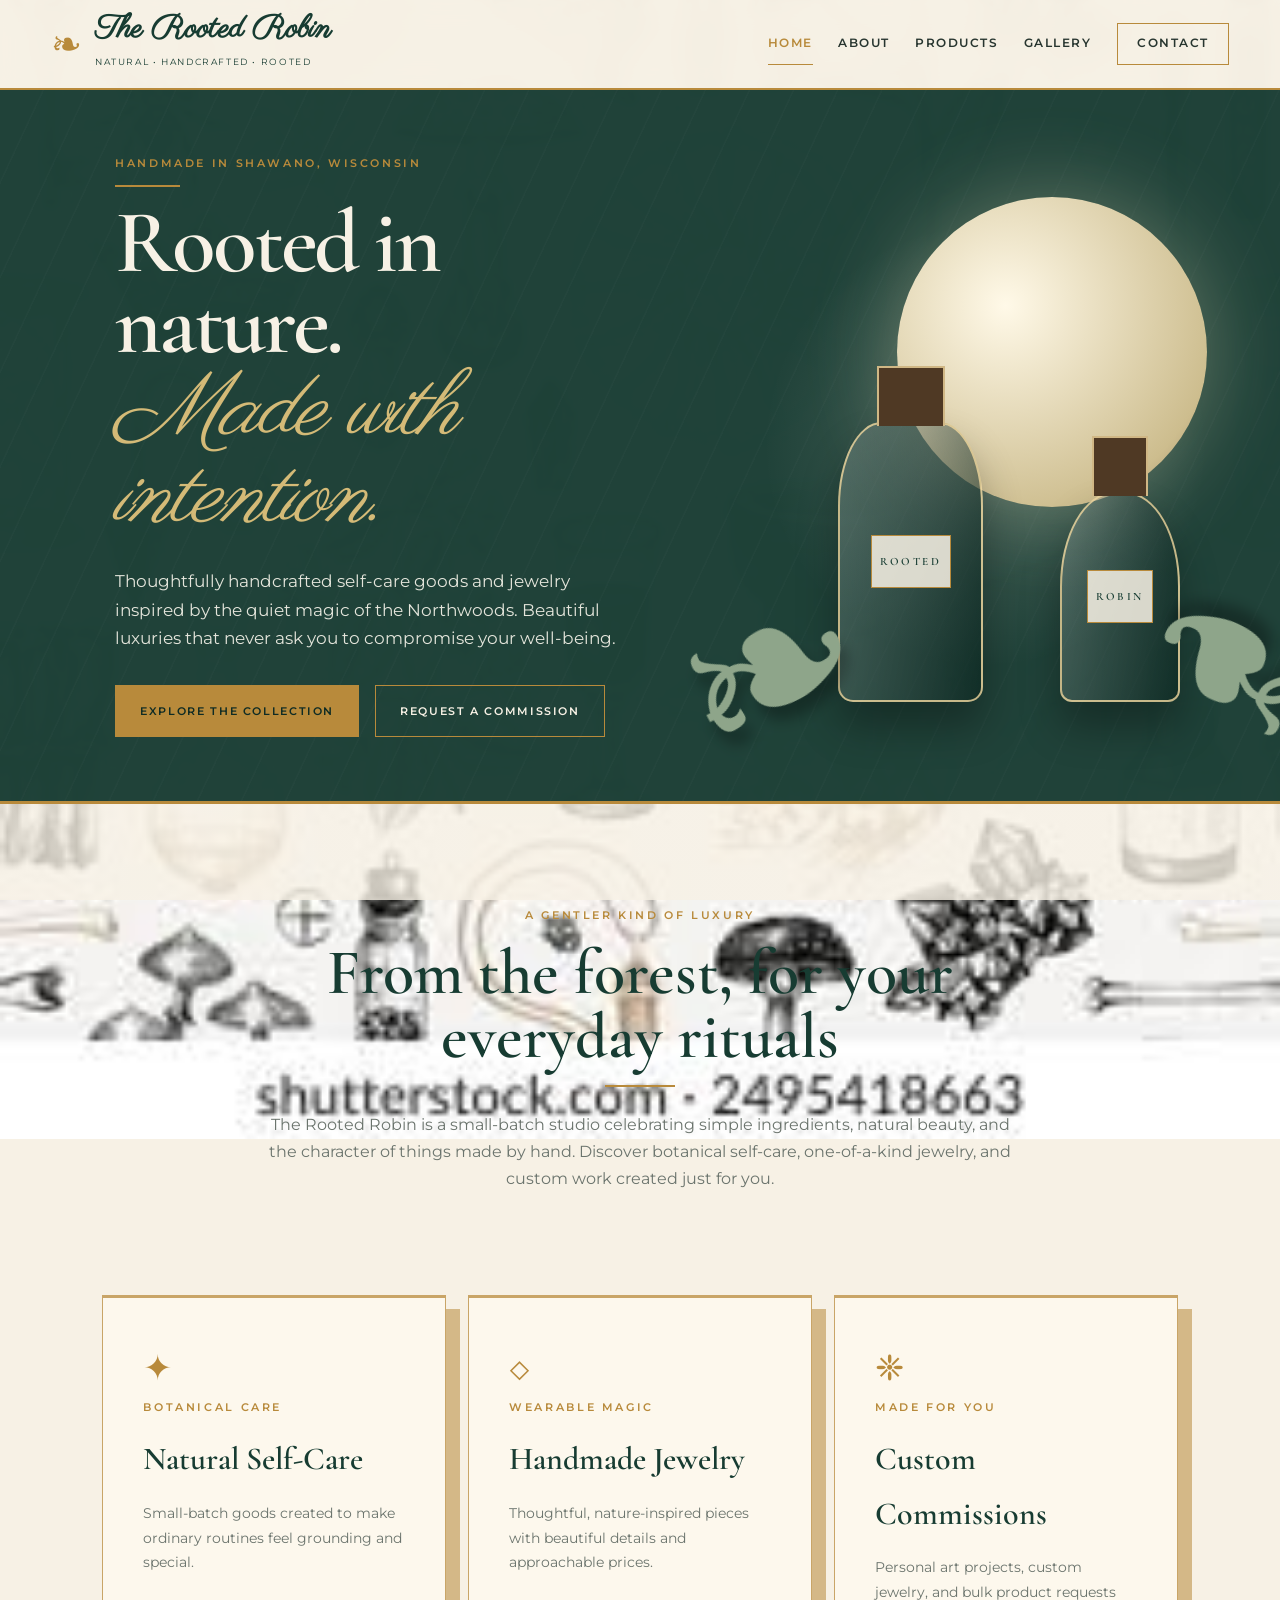
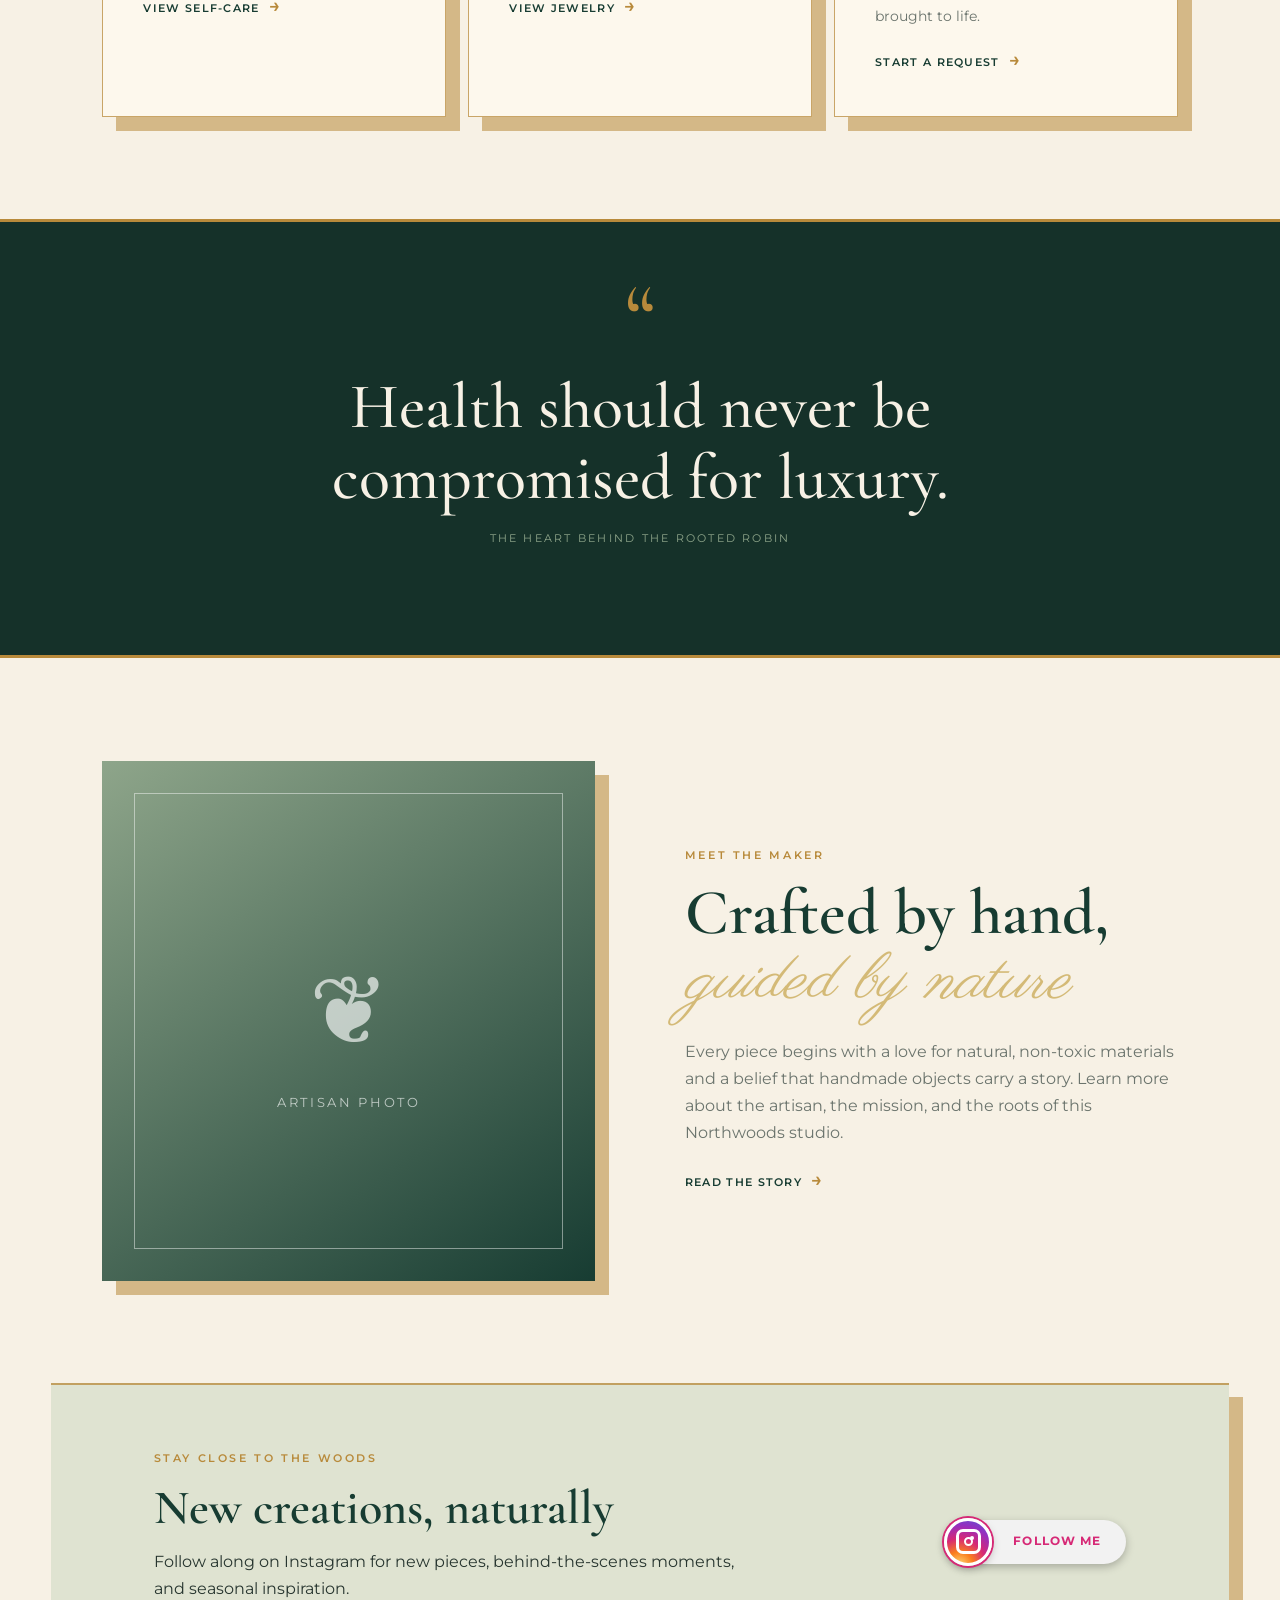
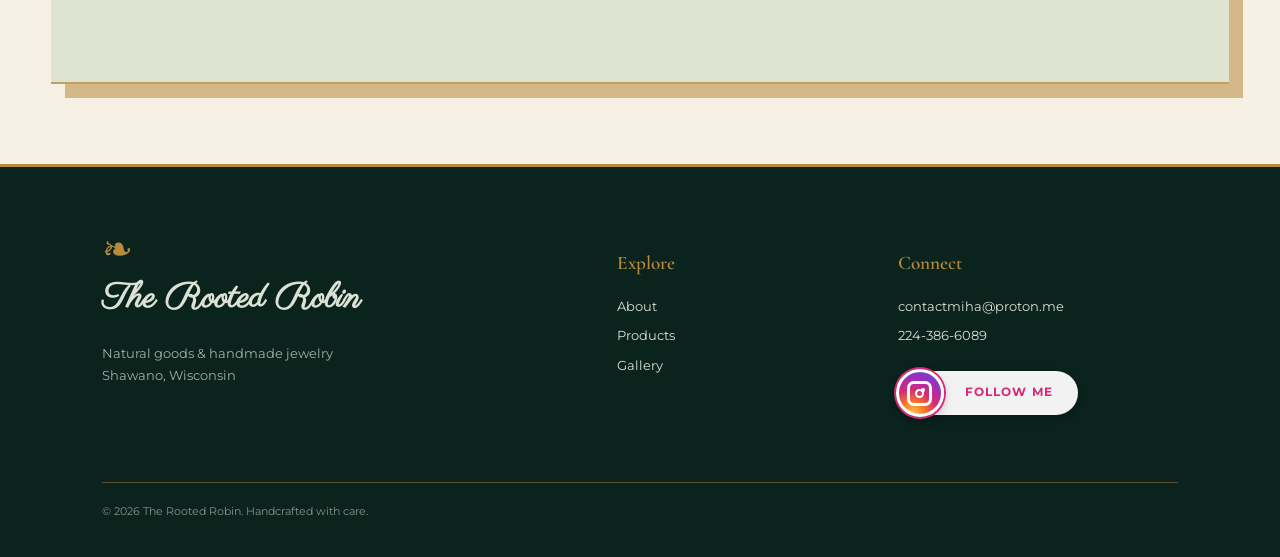
==== index.html @ d3efb5f9 "Update index.html" ====
<!doctype html>
<html lang="en">

<head>
  <!-- =========================================
       BASIC PAGE SETUP
       =========================================
       Sets the character encoding and makes the
       page responsive on phones and tablets.
  ========================================== -->
  <meta charset="utf-8">
  <meta name="viewport" content="width=device-width, initial-scale=1">

  <!--
    Description used by search engines to explain
    what The Rooted Robin website is about.
  -->
  <meta
    name="description"
    content="The Rooted Robin creates natural self-care goods and handcrafted jewelry in Shawano, Wisconsin."
  >

  <title>The Rooted Robin | Natural Goods & Handmade Jewelry</title>

  <!-- =========================================
       GOOGLE FONTS
       =========================================
       Loads the fonts used throughout the website:
       - Cormorant Garamond
       - Montserrat
       - Parisienne

       CSS/style.css assigns these fonts to headings,
       body text, branding, and decorative elements.
  ========================================== -->
  <link rel="preconnect" href="https://fonts.googleapis.com">
  <link rel="preconnect" href="https://fonts.gstatic.com" crossorigin>

  <link
    href="https://fonts.googleapis.com/css2?family=Cormorant+Garamond:wght@500;600;700&family=Montserrat:wght@400;500;600&family=Parisienne&display=swap"
    rel="stylesheet"
  >

  <!-- =========================================
       MAIN CSS FILE
       =========================================
       Connects this page to:
       CSS/style.css

       The CSS file controls the appearance of:
       - Header and navigation
       - Hero section
       - Buttons
       - Category cards
       - Mission section
       - Artisan section
       - Instagram section
       - Footer
       - Reveal animations
       - Responsive/mobile layout
  ========================================== -->
  <link rel="stylesheet" href="CSS/style.css">

  <!-- =========================================
       MAIN JAVASCRIPT FILE
       =========================================
       Connects this page to:
       js/script.js

       JavaScript handles:
       - Mobile navigation menu
       - Automatic copyright year
       - Scroll/reveal animations

       Other pages also use this same JavaScript
       file for features such as gallery filtering
       and the commission form.

       "defer" waits until the HTML is loaded before
       running the JavaScript.
  ========================================== -->
  <script src="js/script.js" defer></script>
</head>

<body>

  <!-- =========================================
       ACCESSIBILITY: SKIP LINK
       =========================================
       Allows keyboard and screen-reader users to
       skip the navigation and move directly to
       the main page content.

       CSS:
       .skip-link

       Connects to:
       <main id="main">
  ========================================== -->
  <a class="skip-link" href="#main">
    Skip to content
  </a>

  <!-- =========================================
       SITE HEADER
       =========================================
       Shared header used throughout the website.

       CSS:
       .site-header
       .brand
       .brand-mark
       .menu-button
       .main-nav
       .active
       .nav-cta

       JavaScript:
       .menu-button and .main-nav are used by
       js/script.js for the mobile navigation menu.
  ========================================== -->
  <header class="site-header">

    <!-- =======================================
         WEBSITE BRAND
         =======================================
         Clicking the brand returns the visitor
         to index.html.

         aria-label provides a clear description
         of the link for screen readers.

         aria-hidden prevents the decorative
         symbol from being read aloud.
    ======================================== -->
    <a
      class="brand"
      href="index.html"
      aria-label="The Rooted Robin home"
    >

      <span
        class="brand-mark"
        aria-hidden="true"
      >
        ❧
      </span>

      <span>
        <strong>The Rooted Robin</strong>
        <small>Natural • Handcrafted • Rooted</small>
      </span>

    </a>

    <!-- =======================================
         MOBILE MENU BUTTON
         =======================================
         JavaScript listens for clicks on
         .menu-button and opens/closes .main-nav.

         aria-expanded starts as false and is
         updated by JavaScript when the navigation
         menu opens or closes.

         aria-controls connects this button to:
         #main-navigation
    ======================================== -->
    <button
      class="menu-button"
      aria-expanded="false"
      aria-controls="main-navigation"
    >
      Menu
    </button>

    <!-- =========================================
         MAIN NAVIGATION
         =========================================
         Connects the main HTML pages:

         index.html    = Home
         about.html    = About
         products.html = Products
         gallery.html  = Gallery
         contact.html  = Contact

         CSS:
         .main-nav
         .active
         .nav-cta

         "active" identifies Home as the page
         currently being viewed.

         .nav-cta gives Contact its special
         call-to-action styling.
    ========================================== -->
    <nav
      id="main-navigation"
      class="main-nav"
      aria-label="Main navigation"
    >

      <!-- Current page -->
      <a class="active" href="index.html">
        Home
      </a>

      <a href="about.html">About</a>
      <a href="products.html">Products</a>
      <a href="gallery.html">Gallery</a>

      <a class="nav-cta" href="contact.html">
        Contact
      </a>

    </nav>

  </header>

  <!-- =========================================
       MAIN PAGE CONTENT
       =========================================
       id="main" connects to the Skip to Content
       link at the top of the page.
  ========================================== -->
  <main id="main">

    <!-- =========================================
         HOME PAGE HERO
         =========================================
         Main introduction visitors see when
         arriving on the website.

         Contains:
         1. Main marketing message
         2. Product button
         3. Commission button
         4. Decorative apothecary artwork

         CSS:
         .hero
         .hero-copy
         .eyebrow
         .button-row
         .button
         .button-primary
         .button-ghost
         .hero-art
         .moon
         .bottle
         .bottle-one
         .bottle-two
         .sprig

         JavaScript:
         .reveal is used by script.js to animate
         elements as they enter the viewport.
    ========================================== -->
    <section class="hero">

      <!-- HERO TEXT -->
      <div class="hero-copy reveal">

        <p class="eyebrow">
          Handmade in Shawano, Wisconsin
        </p>

        <h1>
          Rooted in nature.<br>
          <em>Made with intention.</em>
        </h1>

        <p>
          Thoughtfully handcrafted self-care goods and jewelry inspired
          by the quiet magic of the Northwoods. Beautiful luxuries that
          never ask you to compromise your well-being.
        </p>

        <!-- =====================================
             HERO BUTTONS
             =====================================
             CSS:
             .button-row
             .button
             .button-primary
             .button-ghost

             Links to:
             products.html
             contact.html
        ====================================== -->
        <div class="button-row">

          <!-- Sends visitor to Products page -->
          <a
            class="button button-primary"
            href="products.html"
          >
            Explore the collection
          </a>

          <!-- Sends visitor to Contact page -->
          <a
            class="button button-ghost"
            href="contact.html"
          >
            Request a commission
          </a>

        </div>

      </div>

      <!-- =======================================
           DECORATIVE HERO ART
           =======================================
           This artwork is created with HTML
           elements styled entirely through CSS.

           No image file is required for these
           decorative elements.

           CSS:
           .hero-art
           .moon
           .bottle
           .bottle-one
           .bottle-two
           .sprig
           .sprig-left
           .sprig-right

           JavaScript:
           .reveal adds the scroll animation.
      ======================================== -->
      <div
        class="hero-art reveal"
        aria-label="Botanical apothecary arrangement"
      >

        <!-- Decorative moon -->
        <div class="moon"></div>

        <!-- Decorative bottle #1 -->
        <div class="bottle bottle-one">
          <span>ROOTED</span>
        </div>

        <!-- Decorative bottle #2 -->
        <div class="bottle bottle-two">
          <span>ROBIN</span>
        </div>

        <!-- Decorative botanical symbols -->
        <span class="sprig sprig-left">❧</span>
        <span class="sprig sprig-right">❧</span>

      </div>

    </section>

    <!-- =========================================
         INTRODUCTION SECTION
         =========================================
         Introduces visitors to the overall mission
         and types of products offered.

         CSS:
         .intro
         .section-pad
         .eyebrow
         .wide-copy

         JavaScript:
         .reveal triggers the scroll animation.
    ========================================== -->
    <section class="intro section-pad reveal">

      <p class="eyebrow">
        A gentler kind of luxury
      </p>

      <h2>
        From the forest, for your everyday rituals
      </h2>

      <p class="wide-copy">
        The Rooted Robin is a small-batch studio celebrating simple
        ingredients, natural beauty, and the character of things made
        by hand. Discover botanical self-care, one-of-a-kind jewelry,
        and custom work created just for you.
      </p>

    </section>

    <!-- =========================================
         PRODUCT CATEGORY GRID
         =========================================
         Introduces the three main areas of the
         business:

         1. Natural Self-Care
         2. Handmade Jewelry
         3. Custom Commissions

         CSS:
         .category-grid
         .section-pad
         .category-card
         .card-icon
         .eyebrow

         JavaScript:
         Each .reveal card is animated when it
         enters the visitor's viewport.
    ========================================== -->
    <section class="category-grid section-pad">

      <!-- =======================================
           NATURAL SELF-CARE CARD
           =======================================
           Links to a specific section of:
           products.html

           #self-care connects to an element on
           products.html with id="self-care".
      ======================================== -->
      <article class="category-card reveal">

        <span class="card-icon">✦</span>

        <p class="eyebrow">
          Botanical care
        </p>

        <h3>Natural Self-Care</h3>

        <p>
          Small-batch goods created to make ordinary routines feel
          grounding and special.
        </p>

        <a href="products.html#self-care">
          View self-care <span>→</span>
        </a>

      </article>

      <!-- =======================================
           HANDMADE JEWELRY CARD
           =======================================
           Links to:
           products.html#jewelry

           #jewelry connects directly to an element
           on products.html with id="jewelry".
      ======================================== -->
      <article class="category-card reveal">

        <span class="card-icon">◇</span>

        <p class="eyebrow">
          Wearable magic
        </p>

        <h3>Handmade Jewelry</h3>

        <p>
          Thoughtful, nature-inspired pieces with beautiful details
          and approachable prices.
        </p>

        <a href="products.html#jewelry">
          View jewelry <span>→</span>
        </a>

      </article>

      <!-- =======================================
           CUSTOM COMMISSIONS CARD
           =======================================
           Links to:
           contact.html

           The Contact page contains the commission
           request form controlled by script.js.
      ======================================== -->
      <article class="category-card reveal">

        <span class="card-icon">❈</span>

        <p class="eyebrow">
          Made for you
        </p>

        <h3>Custom Commissions</h3>

        <p>
          Personal art projects, custom jewelry, and bulk product
          requests brought to life.
        </p>

        <a href="contact.html">
          Start a request <span>→</span>
        </a>

      </article>

    </section>

    <!-- =========================================
         MISSION STATEMENT
         =========================================
         Highlights the main philosophy behind
         The Rooted Robin.

         CSS:
         .mission-band
         .mission-quote

         JavaScript:
         .reveal triggers the scroll animation.

         <blockquote> identifies the text as
         a quotation for semantic HTML and
         accessibility.
    ========================================== -->
    <section class="mission-band">

      <div class="mission-quote reveal">

        <!-- Decorative quotation mark -->
        <span aria-hidden="true">“</span>

        <blockquote>
          Health should never be compromised for luxury.
        </blockquote>

        <p>
          The heart behind The Rooted Robin
        </p>

      </div>

    </section>

    <!-- =========================================
         MEET THE MAKER SECTION
         =========================================
         Introduces the artisan and provides a link
         to the full story on about.html.

         CSS:
         .split
         .section-pad
         .artisan-art
         .portrait-placeholder
         .split-copy
         .eyebrow
         .text-link

         JavaScript:
         .reveal animates both sides of the section.
    ========================================== -->
    <section class="split section-pad">

      <!-- =======================================
           ARTISAN IMAGE AREA
           =======================================
           Currently contains a placeholder.

           CSS:
           .artisan-art
           .portrait-placeholder

           This can later be replaced with an
           actual artisan photograph.
      ======================================== -->
      <div class="artisan-art reveal">

        <div class="portrait-placeholder">

          <span>❦</span>

          <small>
            Artisan photo
          </small>

        </div>

      </div>

      <!-- MEET THE MAKER TEXT -->
      <div class="split-copy reveal">

        <p class="eyebrow">
          Meet the maker
        </p>

        <h2>
          Crafted by hand,<br>
          <em>guided by nature</em>
        </h2>

        <p>
          Every piece begins with a love for natural, non-toxic
          materials and a belief that handmade objects carry a story.
          Learn more about the artisan, the mission, and the roots of
          this Northwoods studio.
        </p>

        <!--
          Connects the Home page to about.html.
        -->
        <a class="text-link" href="about.html">
          Read the story <span>→</span>
        </a>

      </div>

    </section>

    <!-- =========================================
         INSTAGRAM / NEWSLETTER SECTION
         =========================================
         Encourages visitors to follow the business
         on Instagram.

         Although the CSS class is .newsletter,
         this section currently links to Instagram
         rather than containing an email newsletter
         signup form.

         CSS:
         .newsletter
         .section-pad
         .eyebrow
         .button
         .button-primary

         JavaScript:
         .reveal triggers the scroll animation.
    ========================================== -->
    <section class="newsletter section-pad reveal">

      <div>

        <p class="eyebrow">
          Stay close to the woods
        </p>

        <h2>
          New creations, naturally
        </h2>

        <p>
          Follow along on Instagram for new pieces,
          behind-the-scenes moments, and seasonal inspiration.
        </p>

      </div>
      <!-- =======================================
           INSTAGRAM FOLLOW ME BUTTON
           Uses the same Instagram button as the footer.
      ======================================== -->
      <a
        href="https://www.instagram.com/the.rooted.robin/"
        target="_blank"
        rel="noopener noreferrer"
        class="instagram-button"
        aria-label="Follow The Rooted Robin on Instagram"
      >
        <span class="instagram-icon" aria-hidden="true">
          <span class="instagram-camera">
            <span class="instagram-lens"></span>
            <span class="instagram-dot"></span>
          </span>
        </span>

        <span class="instagram-text">FOLLOW ME</span>
      </a>

    </section>

  </main>

  <!-- =========================================
       SITE FOOTER
       =========================================
       Shared footer used across the website.

       CSS:
       .site-footer
       .footer-brand
       .brand-mark
       .copyright

       JavaScript:
       <span data-year></span> is automatically
       filled with the current year by script.js.
  ========================================== -->
  <footer class="site-footer">

    <!-- =======================================
         FOOTER BRAND
         =======================================
         Displays the business name, decorative
         mark, product description, and location.

         CSS:
         .footer-brand
         .brand-mark
    ======================================== -->
    <div class="footer-brand">

      <span class="brand-mark">❧</span>

      <strong>The Rooted Robin</strong>

      <p>
        Natural goods & handmade jewelry<br>
        Shawano, Wisconsin
      </p>

    </div>

    <!-- =======================================
         FOOTER PAGE LINKS
         =======================================
         Connects the Home page to:

         about.html
         products.html
         gallery.html
    ======================================== -->
    <div>

      <h2>Explore</h2>

      <a href="about.html">
        About
      </a>

      <a href="products.html">
        Products
      </a>

      <a href="gallery.html">
        Gallery
      </a>

    </div>

    <!-- =======================================
         FOOTER CONTACT LINKS
         =======================================
         Email:
         mailto: opens the visitor's email app.

         Phone:
         tel: opens the phone/dialer on supported
         devices.

         Instagram:
         Opens the external Instagram website in
         a new browser tab.
    ======================================== -->
    <div>
      <h2>Connect</h2>

      <!-- Email -->
      <a href="mailto:contactmiha@proton.me">
        contactmiha@proton.me
      </a>

      <!-- Phone -->
      <a href="tel:+12243866089">
        224-386-6089
      </a>

      <!-- Instagram Follow Me Button -->
      <a
        href="https://www.instagram.com/the.rooted.robin/"
        target="_blank"
        rel="noopener noreferrer"
        class="instagram-button"
        aria-label="Follow The Rooted Robin on Instagram"
      >
        <span class="instagram-icon" aria-hidden="true">
          <span class="instagram-camera">
            <span class="instagram-lens"></span>
            <span class="instagram-dot"></span>
          </span>
        </span>

        <span class="instagram-text">FOLLOW ME</span>
      </a>
    </div>

    <!-- =======================================
         COPYRIGHT
         =======================================
         JavaScript finds the data-year attribute
         and automatically inserts the current year.

         HTML:
         <span data-year></span>

         JavaScript:
         js/script.js

         CSS:
         .copyright

         Example result:
         © 2026 The Rooted Robin.
         Handcrafted with care.
    ======================================== -->
    <p class="copyright">
      © <span data-year></span> The Rooted Robin.
      Handcrafted with care.
    </p>

  </footer>

</body>
</html>
---- CSS/style.css ----
:root {
  --forest: #173c32;
  --deep: #0e2b24;
  --sage: #8ea58a;
  --pale: #dce2cf;
  --cream: #f7f1e5;
  --paper: #fffaf0;
  --gold: #b88a3b;
  --ink: #27352f;
  --muted: #6b746d;
  --line: rgba(23, 60, 50, 0.18);
  --serif: "Cormorant Garamond", Georgia, serif;
  --sans: Montserrat, Arial, sans-serif;
  --script: Parisienne, cursive;
}

/* =========================================================
              GLOBAL WEBSITE SETTINGS
========================================================== */

/* Makes padding and borders count inside element widths */
* {
  box-sizing: border-box;
}
/* smooth scrolling when navigation links are clicked */
html {
  scroll-behavior: smooth;
}

/* =========================================================
                  MAIN PAGE BACKGROUND
========================================================= */

body {
  margin: 0;
  color: var(--ink);
  /* Backup background */
  background-color: var(--cream);
  /* Cream overlay */
  background-image:
    linear-gradient(
      rgba(247, 241, 229, 0.80),
      rgba(247, 241, 229, 0.80)
    ),
    url("../img/background1.jpg");
  /* image cover the entire window */
  background-size: cover;
  /* image centered */
  background-position: center;
  /* keeps image from repeating */
  background-repeat: no-repeat;
  /* Keeps image stationary while page content scrolls */
  background-attachment: fixed;
  font-family: var(--sans);
  font-size: 16px;
  line-height: 1.7;
}

/* =========================================================
                  BASIC ELEMENTS
========================================================= */

a {
  color: inherit;
}
img {
  display: block;
  max-width: 100%;
}

/* =========================================================
              ACCESSIBILITY SKIP LINK
========================================================= */

.skip-link {
  position: absolute;
  top: 0;
  left: -999px;
  z-index: 99;
  padding: 0.7rem;
  background-color: white;
}
.skip-link:focus {
  left: 0;
}

/* =========================================================
                      HEADER
========================================================= */

.site-header {
  position: sticky;
  top: 0;
  z-index: 20;
  display: flex;
  align-items: center;
  justify-content: space-between;
  height: 90px;
  padding: 0 clamp(1.2rem, 4vw, 5rem);
  /* Slight transparency keeps the natural background visible */
  background-color: rgba(247, 241, 229, 0.90);
  border-bottom: 1px solid var(--line);
  /* Creates the frosted glass appearance */
  backdrop-filter: blur(12px);
}

/* =========================================================
                  BRAND / LOGO
========================================================= */

.brand {
  display: flex;
  align-items: center;
  gap: 0.8rem;
  color: var(--forest);
  text-decoration: none;
}
.brand-mark {
  color: var(--gold);
  font-size: 2.3rem;
  line-height: 1;
}
.brand strong {
  display: block;
  font-family: var(--script);
  font-size: 2rem;
  line-height: 1;
}
.brand small {
  font-size: 0.56rem;
  letter-spacing: 0.18em;
  text-transform: uppercase;
}

/* =========================================================
                    MAIN NAVIGATION
========================================================= */

.main-nav {
  display: flex;
  align-items: center;
  gap: clamp(0.7rem, 2vw, 2rem);
}
.main-nav a {
  padding: 0.65rem 0;
  border-bottom: 1px solid transparent;
  font-size: 0.72rem;
  font-weight: 600;
  letter-spacing: 0.13em;
  text-decoration: none;
  text-transform: uppercase;
}
/* Gold hover effect for navigation links */
.main-nav a:hover,
.main-nav a.active {
  color: var(--gold);
  border-color: var(--gold);
}
/* Special navigation call-to-action button */
.main-nav .nav-cta {
  padding: 0.65rem 1.2rem;
  border: 1px solid var(--forest);
}

/* =========================================================
                MOBILE MENU BUTTON
   Hidden on desktop and displayed on smaller screens.
========================================================= */

.menu-button {
  display: none;
  padding: 0.55rem 0.8rem;
  color: var(--forest);
  background-color: transparent;
  border: 1px solid var(--forest);
  font-family: var(--sans);
  font-size: 0.7rem;
  font-weight: 600;
  letter-spacing: 0.12em;
  text-transform: uppercase;
  cursor: pointer;
}

/* =========================================================
                  HOME PAGE HERO
========================================================= */

.hero {
  position: relative;
  display: grid;
  grid-template-columns: 1.08fr 0.92fr;
  /* Controls the height of the green hero section */
  min-height: 500px;
  color: var(--cream);
  /* Dark forest green background */
  background-color: rgba(23, 60, 50, 0.96);
  overflow: hidden;
}

/* =========================================================
                HERO DECORATIVE TEXTURE
========================================================= */

.hero::before,
.page-hero::before {
  content: "";
  position: absolute;
  inset: 0;
  opacity: 0.1;
  background-image:
    repeating-linear-gradient(
      115deg,
      transparent 0 38px,
      rgba(255, 255, 255, 0.18) 39px 40px
    );
}

/* =========================================================
                      HERO TEXT
========================================================= */

.hero-copy {
  position: relative;
  z-index: 2;
  padding:
    4rem
    3rem
    4rem
    clamp(2rem, 9vw, 9rem);
}
.eyebrow {
  margin: 0 0 1rem;
  color: var(--gold);
  font-size: 0.68rem;
  font-weight: 600;
  letter-spacing: 0.24em;
  text-transform: uppercase;
}
.hero h1,
.page-hero h1 {
  margin: 0.2rem 0 1.7rem;
  font-family: var(--serif);
  font-size: clamp(3.6rem, 7vw, 7rem);
  font-weight: 600;
  line-height: 0.9;
  letter-spacing: -0.035em;
}
.hero h1 em,
.split h2 em {
  color: #d4ba77;
  font-family: var(--script);
  font-weight: 400;
}
.hero-copy > p:not(.eyebrow) {
  max-width: 610px;
  color: #e4e5db;
  font-size: 1.05rem;
}

/* =========================================================
                      BUTTONS
========================================================= */

.button-row {
  display: flex;
  flex-wrap: wrap;
  gap: 1rem;
  margin-top: 2rem;
}
.button {
  display: inline-block;
  padding: 1rem 1.5rem;
  border: 1px solid var(--gold);
  font-size: 0.68rem;
  font-weight: 600;
  letter-spacing: 0.15em;
  text-decoration: none;
  text-transform: uppercase;
  transition:
    background-color 0.25s,
    color 0.25s,
    transform 0.25s;
  cursor: pointer;
}
.button:hover {
  transform: translateY(-2px);
}
/* Gold primary button */
.button-primary {
  color: var(--deep);
  background-color: var(--gold);
}
.button-primary:hover {
  background-color: #cfaa62;
}
/* Transparent button used on dark backgrounds */
.button-ghost {
  color: var(--cream);
}
.button-ghost:hover {
  background-color: rgba(255, 255, 255, 0.08);
}

/* =========================================================
                    HERO ART AREA
========================================================= */

.hero-art {
  position: relative;
  min-height: 520px;
  background-image:
    radial-gradient(
      circle at 50% 50%,
      rgba(247, 241, 229, 0.18),
      transparent 48%
    );
}

/* =========================================================
                    DECORATIVE MOON
========================================================= */

.moon {
  position: absolute;
  top: 15%;
  left: 35%;
  width: 310px;
  height: 310px;
  border-radius: 50%;
  background-image:
    radial-gradient(
      circle at 35% 35%,
      #fff9e8,
      #cdbd8e 75%,
      #98825d
    );
  box-shadow:
    0 0 90px rgba(255, 245, 205, 0.3);
}

/* =========================================================
                DECORATIVE APOTHECARY BOTTLES
========================================================= */

.bottle {
  position: absolute;
  bottom: 14%;
  display: grid;
  place-items: center;
  border:
    2px solid rgba(240, 215, 158, 0.8);
  background-image:
    linear-gradient(
      100deg,
      rgba(255, 255, 255, 0.18),
      rgba(11, 38, 32, 0.7)
    );
  box-shadow:
    0 25px 40px rgba(0, 0, 0, 0.3);
}
/* Creates the neck/top of each bottle */
.bottle::before {
  content: "";
  position: absolute;
  top: -58px;
  width: 45%;
  height: 58px;
  background-color: #4f3924;
  border:
    2px solid rgba(240, 215, 158, 0.8);
  border-bottom: 0;
}
/* Bottle label */
.bottle span {
  padding: 1rem 0.5rem;
  color: var(--forest);
  background-color:
    rgba(247, 241, 229, 0.86);
  border: 1px solid var(--gold);
  font-family: var(--serif);
  font-size: 0.7rem;
  font-weight: 600;
  letter-spacing: 0.23em;
}
.bottle-one {
  left: 25%;
  width: 145px;
  height: 280px;
  border-radius:
    30% 30% 15px 15px;
}
.bottle-two {
  right: 17%;
  width: 120px;
  height: 210px;
  border-radius:
    45% 45% 12px 12px;
}

/* =========================================================
                DECORATIVE PLANT SPRIGS
========================================================= */

.sprig {
  position: absolute;
  bottom: 3%;
  color: var(--sage);
  font-size: 14rem;
  line-height: 1;
  filter:
    drop-shadow(
      0 15px 7px rgba(0, 0, 0, 0.3)
    );
}
.sprig-left {
  left: -3%;
  transform: rotate(-28deg);
}
.sprig-right {
  right: -8%;
  transform: rotate(205deg);
}

/* =========================================================
                STANDARD SECTION SPACING
========================================================= */

.section-pad {
  padding:
    clamp(4.5rem, 8vw, 8rem)
    clamp(1.3rem, 8vw, 8rem);
}

/* =========================================================
                  INTRODUCTION SECTION
========================================================= */

.intro {
  max-width: 980px;
  margin: auto;
  text-align: center;
}
.intro h2,
.split h2,
.newsletter h2,
.content-section h2 {
  margin: 0.4rem 0 1.5rem;
  color: var(--forest);
  font-family: var(--serif);
  font-size:
    clamp(2.5rem, 5vw, 4.6rem);
  font-weight: 600;
  line-height: 1;
}
.wide-copy {
  max-width: 760px;
  margin: auto;
  color: var(--muted);
}

/* =========================================================
                  CATEGORY GRID
========================================================= */

.category-grid {
  display: grid;
  grid-template-columns:
    repeat(3, 1fr);
  gap: 1.4rem;
  padding-top: 0;
}

/* =========================================================
                    CATEGORY CARDS
========================================================= */

.category-card {
  position: relative;
  padding: 2.5rem;
  background-color:
    rgba(255, 250, 240, 0.82);
  border:
    1px solid var(--line);
  overflow: hidden;
  transition:
    transform 0.25s,
    box-shadow 0.25s;
}
.category-card:hover {
  transform: translateY(-5px);
  box-shadow:
    0 18px 40px
    rgba(23, 60, 50, 0.1);
}
.card-icon {
  color: var(--gold);
  font-size: 2rem;
}
.category-card h3 {
  margin: 0.2rem 0 0.7rem;
  color: var(--forest);
  font-family: var(--serif);
  font-size: 2rem;
  font-weight: 600;
}
.category-card p:not(.eyebrow) {
  color: var(--muted);
  font-size: 0.9rem;
}
.category-card a,
.text-link {
  color: var(--forest);
  font-size: 0.68rem;
  font-weight: 600;
  letter-spacing: 0.12em;
  text-decoration: none;
  text-transform: uppercase;
}
.category-card a span,
.text-link span {
  margin-left: 0.3rem;
  color: var(--gold);
  font-size: 1.2rem;
}

/* =========================================================
                  MISSION SECTION
========================================================= */

.mission-band {
  position: relative;
  padding: 6rem 1.5rem;
  color: var(--cream);
  background-color:
    rgba(14, 43, 36, 0.97);
  text-align: center;
  overflow: hidden;
}
.mission-quote > span {
  color: var(--gold);
  font-family: var(--serif);
  font-size: 6rem;
  line-height: 0;
}
.mission-quote blockquote {
  max-width: 850px;
  margin: 1rem auto;
  font-family: var(--serif);
  font-size:
    clamp(2.5rem, 5vw, 4.5rem);
  font-weight: 500;
  line-height: 1.1;
}
.mission-quote p {
  color: var(--sage);
  font-size: 0.7rem;
  letter-spacing: 0.2em;
  text-transform: uppercase;
}

/* =========================================================
                  SPLIT CONTENT LAYOUT
========================================================= */

.split {
  display: grid;
  grid-template-columns:
    1fr 1fr;
  align-items: center;
  gap:
    clamp(3rem, 7vw, 8rem);
}

/* =========================================================
                  ARTISAN IMAGE / ART AREA
========================================================= */

.artisan-art {
  min-height: 520px;
  padding: 2rem;
  background-image:
    linear-gradient(
      145deg,
      var(--sage),
      var(--forest)
    );
  box-shadow:
    22px 22px 0 var(--pale);
}
.portrait-placeholder {
  display: flex;
  flex-direction: column;
  align-items: center;
  justify-content: center;
  min-height: 456px;
  height: 100%;
  color:
    rgba(255, 255, 255, 0.65);
  border:
    1px solid
    rgba(255, 255, 255, 0.45);
}
.portrait-placeholder span {
  font-size: 6rem;
}
.portrait-placeholder small {
  letter-spacing: 0.2em;
  text-transform: uppercase;
}
.split-copy p:not(.eyebrow) {
  max-width: 580px;
  color: var(--muted);
}

/* =========================================================
                  NEWSLETTER SECTION
========================================================= */

.newsletter {
  display: flex;
  align-items: center;
  justify-content: space-between;
  gap: 2rem;
  margin:
    0 clamp(1.3rem, 4vw, 4rem)
    5rem;
  padding-top: 4rem;
  padding-bottom: 4rem;
  background-color:
    rgba(220, 226, 207, 0.88);
}
.newsletter h2 {
  margin: 0.2rem 0;
  font-size: 3rem;
}
.newsletter p {
  max-width: 600px;
}

/* =========================================================
                        FOOTER
========================================================= */

.site-footer {
  display: grid;
  grid-template-columns:
    2fr 1fr 1.2fr;
  gap: 3rem;
  padding:
    4rem
    clamp(1.5rem, 8vw, 8rem)
    1.5rem;
  color: #dbe1d4;
  background-color:
    #0a231d;
}
.footer-brand strong {
  display: block;
  font-family: var(--script);
  font-size: 2.2rem;
}
.footer-brand p {
  color: #9fb1a5;
  font-size: 0.8rem;
}
.site-footer h2 {
  color: var(--gold);
  font-family: var(--serif);
  font-size: 1.2rem;
  font-weight: 600;
}
.site-footer a {
  display: block;
  margin: 0.5rem 0;
  color: #dbe1d4;
  font-size: 0.8rem;
  text-decoration: none;
}
.site-footer a:hover {
  color: var(--gold);
}
.copyright {
  grid-column: 1 / -1;
  padding-top: 1.2rem;
  color: #7f988b;
  border-top:
    1px solid
    rgba(255, 255, 255, 0.12);
  font-size: 0.7rem;
}

/* =========================================================
                INNER PAGE HERO
========================================================= */

.page-hero {
  position: relative;
  display: grid;
  place-items: center;
  min-height: 420px;
  padding: 5rem 1.5rem;
  color: var(--cream);
  background-color:
    rgba(23, 60, 50, 0.96);
  text-align: center;
  overflow: hidden;
}
.page-hero > div {
  position: relative;
  z-index: 2;
}
.page-hero h1 {
  margin: 0.4rem 0 1rem;
}
.page-hero p {
  max-width: 650px;
  margin: auto;
  color: #dbe1d4;
}

/* =========================================================
              GENERAL CONTENT SECTIONS
========================================================= */

.content-section {
  max-width: 1150px;
  margin: auto;
}

/* =========================================================
                LONG-FORM TEXT / PROSE
========================================================= */

.prose {
  max-width: 750px;
  margin: auto;
  padding: 2rem;
  background-color:
    rgba(255, 250, 240, 0.70);
}
.prose p {
  margin: 0 0 1.4rem;
  color: var(--muted);
}

/* =========================================================
                      VALUES GRID
========================================================= */

.values-grid {
  display: grid;
  grid-template-columns:
    repeat(3, 1fr);
  gap: 1.4rem;
  margin-top: 3rem;
}
.value {
  padding: 2rem;
  background-color:
    rgba(255, 250, 240, 0.82);
  border-top:
    2px solid var(--gold);
}
.value h3 {
  color: var(--forest);
  font-family: var(--serif);
  font-size: 1.7rem;
  font-weight: 600;
}

/* =========================================================
                    PRODUCT GRID
========================================================= */

.product-grid {
  display: grid;
  grid-template-columns:
    repeat(3, 1fr);
  gap: 1.5rem;
}

/* =========================================================
                      PRODUCT CARDS
========================================================= */

.product-card {
  background-color:
    rgba(255, 250, 240, 0.84);
  border:
    1px solid var(--line);
  transition:
    transform 0.25s,
    box-shadow 0.25s;
}
.product-card:hover {
  transform: translateY(-5px);
  box-shadow:
    0 18px 40px
    rgba(23, 60, 50, 0.12);
}

/* =========================================================
                PRODUCT AND GALLERY IMAGES
========================================================= */

.product-image,
.gallery-item {
  position: relative;
  display: grid;
  place-items: center;
  aspect-ratio: 1 / 1;
  color:
    rgba(23, 60, 50, 0.62);
  background-image:
    linear-gradient(
      145deg,
      var(--pale),
      var(--sage)
    );
  overflow: hidden;
}
/* Makes uploaded images completely fill their containers */
.product-image img,
.gallery-item img {
  width: 100%;
  height: 100%;
  object-fit: cover;
}
/* Decorative placeholder when an image is missing */
.product-image:empty::before,
.gallery-item:not(:has(img))::before {
  content: "❧";
  font-size: 7rem;
  transform: rotate(-20deg);
}

/* =========================================================
                  PRODUCT INFORMATION
========================================================= */

.product-info {
  padding: 1.5rem;
}
.product-info h3 {
  margin: 0;
  color: var(--forest);
  font-family: var(--serif);
  font-size: 1.7rem;
  font-weight: 600;
}
.product-info .price {
  color: var(--gold);
  font-weight: 600;
}
.product-info p {
  color: var(--muted);
  font-size: 0.85rem;
}

/* =========================================================
                      NOTICE BOX
========================================================= */

.notice {
  margin-bottom: 2.5rem;
  padding: 1rem 1.3rem;
  background-color:
    rgba(255, 248, 232, 0.88);
  border:
    1px solid var(--gold);
}

/* =========================================================
                    PRODUCT SECTION
========================================================= */

.product-section {
  padding-top: 2rem;
}

/* =========================================================
                PRODUCT CALL-TO-ACTION
========================================================= */

.product-cta {
  max-width: 800px;
  margin: 5rem auto 0;
  padding: 3rem;
  background-color:
    rgba(255, 250, 240, 0.84);
  border:
    1px solid var(--line);
  text-align: center;
}
.product-cta h2 {
  margin-top: 0;
}
.product-cta p {
  max-width: 600px;
  margin:
    0 auto 2rem;
  color: var(--muted);
}

/* =========================================================
                  GALLERY FILTER BUTTONS
========================================================= */

.filters {
  display: flex;
  flex-wrap: wrap;
  justify-content: center;
  gap: 0.6rem;
  margin-bottom: 2rem;
}
.filter {
  padding: 0.7rem 1rem;
  color: var(--forest);
  background-color:
    rgba(247, 241, 229, 0.82);
  border:
    1px solid var(--forest);
  font-family: var(--sans);
  font-size: 0.65rem;
  font-weight: 600;
  letter-spacing: 0.12em;
  text-transform: uppercase;
  cursor: pointer;
}
.filter.active,
.filter:hover {
  color: var(--cream);
  background-color: var(--forest);
}

/* =========================================================
                        GALLERY
========================================================= */

.gallery-grid {
  display: grid;
  grid-template-columns:
    repeat(3, 1fr);
  gap: 1rem;
}
/* Alternates placeholder colors */
.gallery-item:nth-child(2n) {
  background-image:
    linear-gradient(
      145deg,
      #d9c69d,
      #7a8e72
    );
}
.gallery-item:nth-child(3n) {
  background-image:
    linear-gradient(
      145deg,
      #b6aa97,
      #315b4d
    );
}
/* Gallery image label */
.gallery-item span {
  position: absolute;
  bottom: 1rem;
  left: 1rem;
  padding: 0.4rem 0.7rem;
  color: white;
  background-color:
    rgba(14, 43, 36, 0.85);
  font-size: 0.65rem;
  letter-spacing: 0.12em;
  text-transform: uppercase;
}
.gallery-note {
  margin-top: 2rem;
  color: var(--muted);
  text-align: center;
}

/* =========================================================
                  CONTACT PAGE LAYOUT
========================================================= */

.contact-layout {
  display: grid;
  grid-template-columns:
    0.8fr 1.2fr;
  gap: 4rem;
}

/* =========================================================
                  CONTACT INFORMATION
========================================================= */

.contact-details {
  padding: 3rem;
  color: var(--cream);
  background-color:
    rgba(23, 60, 50, 0.97);
}
.contact-details h2 {
  color: var(--cream);
  font-size: 2.8rem;
}
.contact-details a {
  color: #e8d39b;
}

/* =========================================================
                      CONTACT FORM
========================================================= */

.contact-form {
  display: grid;
  grid-template-columns:
    1fr 1fr;
  gap: 1.2rem;
  padding: 2rem;
  background-color:
    rgba(255, 250, 240, 0.76);
}

/* =========================================================
                        FORM FIELDS
========================================================= */

.form-field {
  display: flex;
  flex-direction: column;
  gap: 0.35rem;
}
/* Makes certain fields span both columns */
.form-field.full {
  grid-column: 1 / -1;
}
.form-field label {
  color: var(--forest);
  font-size: 0.68rem;
  font-weight: 600;
  letter-spacing: 0.13em;
  text-transform: uppercase;
}
.form-field input,
.form-field select,
.form-field textarea {
  padding: 0.9rem;
  color: var(--ink);
  background-color:
    var(--paper);
  border:
    1px solid var(--line);
  font: inherit;
}
/* Gold outline makes the selected field easy to see */
.form-field input:focus,
.form-field select:focus,
.form-field textarea:focus {
  outline:
    2px solid var(--gold);
  outline-offset: 2px;
}
.form-field textarea {
  min-height: 150px;
  resize: vertical;
}
.form-message {
  grid-column: 1 / -1;
  color: var(--forest);
  font-size: 0.85rem;
}
.contact-form .button {
  width: max-content;
  cursor: pointer;
}

/* =========================================================
                  SCROLL REVEAL ANIMATION
========================================================= */

.reveal {
  opacity: 0;
  transform:
    translateY(18px);
  transition:
    opacity 0.7s ease,
    transform 0.7s ease;
}
.reveal.visible {
  opacity: 1;
  transform: none;
}

/* =========================================================
                      HIDDEN ELEMENTS
========================================================= */

[hidden] {
  display: none !important;
}

/* =========================================
   SOCIAL MEDIA LINKS
   Used for the Instagram link in the footer
========================================= */

.social-link {
  color: inherit;
  text-decoration: none;
  transition: color 0.3s ease;
}

.social-link:hover,
.social-link:focus {
  color: #c9a227;
  text-decoration: underline;
}
/* =========================================================
                        GOLD ACCENTS
========================================================= */

/* ---------- Header Gold Line ---------- */
/* Adds a thin gold line underneath the navigation bar */
.site-header {
  border-bottom: 2px solid var(--gold);
}
/* ---------- Navigation ---------- */
/* Gives navigation links a subtle gold transition */
.main-nav a {
  transition:
    color 0.25s ease,
    border-color 0.25s ease;
}
/* Navigation turns gold when hovered */
.main-nav a:hover,
.main-nav a.active {
  color: var(--gold);
  border-color: var(--gold);
}
/* Adds gold border to the special navigation button */
.main-nav .nav-cta {
  border: 1px solid var(--gold);
}
/* Gold background when hovering over navigation button */
.main-nav .nav-cta:hover {
  color: var(--deep);
  background-color: var(--gold);
}
/* ---------- Hero Section ---------- */
/* Adds a gold line along the bottom of the green hero */
.hero {
  border-bottom: 3px solid var(--gold);
}
/* Decorative gold line underneath the eyebrow text */
.hero .eyebrow::after {
  content: "";
  display: block;
  width: 65px;
  height: 2px;
  margin-top: 0.8rem;
  background-color: var(--gold);
}
/* ---------- Main Headings ---------- */
/* Adds a small decorative gold line below section headings */
.intro h2::after,
.content-section h2::after {
  content: "";
  display: block;
  width: 70px;
  height: 2px;
  margin: 1rem auto 0;
  background-color: var(--gold);
}
/* ---------- Category Cards ---------- */
/* Gives category cards a stronger gold accent */
.category-card {
  border:
    1px solid rgba(184, 138, 59, 0.55);
  border-top:
    3px solid var(--gold);
}
/* Gold glow when hovering */
.category-card:hover {
  border-color: var(--gold);
  box-shadow:
    0 18px 40px rgba(23, 60, 50, 0.12),
    0 0 0 1px rgba(184, 138, 59, 0.20);
}
/* ---------- Category Icons ---------- */
/* Makes decorative icons more noticeable */
.card-icon {
  color: var(--gold);
  font-size: 2.2rem;
}
/* ---------- Category Links ---------- */
.category-card a,
.text-link {
  color: var(--forest);
  transition: color 0.25s ease;
}
.category-card a:hover,
.text-link:hover {
  color: var(--gold);
}
/* ---------- Mission Section ---------- */
/* Gold borders frame the dark green mission section */
.mission-band {
  border-top: 3px solid var(--gold);
  border-bottom: 3px solid var(--gold);
}
/* ---------- Artisan Section ---------- */
/* Replaces the pale shadow with a gold-toned accent */
.artisan-art {
  box-shadow:
    22px 22px 0 rgba(184, 138, 59, 0.55);
}
/* ---------- Product Cards ---------- */
.product-card {
  border:
    1px solid rgba(184, 138, 59, 0.50);
  border-top:
    3px solid var(--gold);
}
.product-card:hover {
  border-color: var(--gold);
  box-shadow:
    0 18px 40px rgba(23, 60, 50, 0.12),
    0 0 0 1px rgba(184, 138, 59, 0.20);
}
/* ---------- Product Names ---------- */
/* Product titles turn gold when card is hovered */
.product-card:hover .product-info h3 {
  color: var(--gold);
}
.product-info h3 {
  transition: color 0.25s ease;
}
/* ---------- Product Prices ---------- */
/* Makes prices slightly more prominent */
.product-info .price {
  color: var(--gold);
  font-family: var(--serif);
  font-size: 1.1rem;
  font-weight: 600;
}
/* ---------- Values Section ---------- */
/* Adds gold borders to value cards */
.value {
  border-top: 3px solid var(--gold);
  border-bottom: 1px solid rgba(184, 138, 59, 0.35);
}
/* ---------- Prose / About Content ---------- */
/* Adds a subtle gold edge to text sections */
.prose {
  border-left: 3px solid var(--gold);
}
/* ---------- Newsletter ---------- */
/* Frames newsletter section with subtle gold */
.newsletter {
  border-top: 2px solid var(--gold);
  border-bottom: 2px solid var(--gold);
}
/* ---------- Gallery ---------- */
/* Adds gold frame around gallery images */
.gallery-item {
  border: 2px solid rgba(184, 138, 59, 0.55);
  transition:
    border-color 0.25s ease,
    transform 0.25s ease;
}
.gallery-item:hover {
  border-color: var(--gold);
  transform: translateY(-4px);
}
/* ---------- Gallery Labels ---------- */
.gallery-item span {
  border:
    1px solid rgba(184, 138, 59, 0.75);
}
/* ---------- Filter Buttons ---------- */
.filter {
  border: 1px solid var(--gold);
}
.filter.active,
.filter:hover {
  color: var(--deep);
  background-color: var(--gold);
  border-color: var(--gold);
}
/* ---------- Contact Information ---------- */
/* Gold border around dark green contact box */
.contact-details {
  border:
    2px solid var(--gold);
}
/* ---------- Contact Form ---------- */
.contact-form {
  border-top:
    3px solid var(--gold);
  border-bottom:
    1px solid rgba(184, 138, 59, 0.45);
}
/* ---------- Form Fields ---------- */
.form-field input,
.form-field select,
.form-field textarea {
  border:
    1px solid rgba(184, 138, 59, 0.45);
  transition:
    border-color 0.25s ease,
    box-shadow 0.25s ease;
}
/* Adds gold glow when typing in a field */
.form-field input:focus,
.form-field select:focus,
.form-field textarea:focus {
  border-color: var(--gold);
  outline: none;
  box-shadow:
    0 0 0 2px rgba(184, 138, 59, 0.18);
}
/* ---------- Buttons ---------- */
/* Gives buttons a richer gold appearance */
.button-primary {
  color: var(--deep);
  background-color: var(--gold);
  border-color: var(--gold);
}
.button-primary:hover {
  background-color: #cfaa62;
  box-shadow:
    0 5px 18px rgba(184, 138, 59, 0.30);
}
/* ---------- Footer ---------- */
/* Gold line separates footer from page content */
.site-footer {
  border-top:
    3px solid var(--gold);
}
/* Footer links transition to gold */
.site-footer a {
  transition: color 0.25s ease;
}
.site-footer a:hover {
  color: var(--gold);
}
/* ---------- Copyright ---------- */
/* Changes footer divider from white to subtle gold */
.copyright {
  border-top:
    1px solid rgba(184, 138, 59, 0.45);
}


/* =========================================================
           MATCHING GOLD OFFSET BOXES ACROSS THE SITE
   index.html: category cards, artisan art, newsletter
   about.html: values and prose
   products.html: cards, notice, commission call to action
   gallery.html: gallery items
   contact.html: details and form
========================================================= */
.category-card,
.value,
.prose,
.product-card,
.notice,
.product-cta,
.gallery-item,
.contact-details,
.contact-form,
.newsletter,
.artisan-art {
  border-color: rgba(184, 138, 59, 0.75);
  box-shadow: 14px 14px 0 rgba(184, 138, 59, 0.55);
}

.category-card:hover,
.product-card:hover,
.gallery-item:hover {
  border-color: var(--gold);
  box-shadow: 18px 18px 0 rgba(184, 138, 59, 0.65);
}
/* =========================================================
                 INSTAGRAM FOLLOW ME BUTTON
   Used for all Instagram buttons across the website.
========================================================= */

.instagram-button,
.site-footer .instagram-button {
  display: inline-flex;
  align-items: center;
  justify-content: flex-start;

  width: 180px;
  height: 44px;

  margin-top: 1rem;
  padding: 0;

  color: #d62976;
  background-color: #f2f2f2;

  border-radius: 25px;

  text-decoration: none;

  box-shadow:
    0 3px 8px rgba(0, 0, 0, 0.25);

  overflow: visible;

  transition:
    transform 0.25s ease,
    box-shadow 0.25s ease;
}


/* =========================================================
                 INSTAGRAM COLOR CIRCLE
========================================================= */

.instagram-icon {
  display: flex;
  align-items: center;
  justify-content: center;

  width: 48px;
  height: 48px;

  margin-left: -2px;

  flex: 0 0 48px;

  background:
    radial-gradient(
      circle at 30% 105%,
      #feda75 0%,
      #fa7e1e 25%,
      #d62976 50%,
      #962fbf 75%,
      #4f5bd5 100%
    );

  border: 3px solid #ffffff;
  border-radius: 50%;

  box-shadow:
    0 0 0 2px #d62976,
    0 3px 8px rgba(0, 0, 0, 0.25);

  transition: transform 0.25s ease;
}


/* =========================================================
                 INSTAGRAM CAMERA ICON
========================================================= */

.instagram-camera {
  position: relative;

  display: flex;
  align-items: center;
  justify-content: center;

  width: 25px;
  height: 25px;

  border: 3px solid #ffffff;
  border-radius: 7px;
}


/* Camera lens */

.instagram-lens {
  display: block;

  width: 9px;
  height: 9px;

  border: 2px solid #ffffff;
  border-radius: 50%;
}


/* Small camera dot */

.instagram-dot {
  position: absolute;

  top: 4px;
  right: 4px;

  display: block;

  width: 4px;
  height: 4px;

  background-color: #ffffff;

  border-radius: 50%;
}


/* =========================================================
                       FOLLOW ME TEXT
========================================================= */

.instagram-text {
  display: block;

  flex: 1;

  margin: 0;
  padding: 0 12px 0 8px;

  color: #d62976;

  font-family: var(--sans);
  font-size: 0.72rem;
  font-weight: 700;

  line-height: 1;

  letter-spacing: 0.1em;

  text-align: center;
  white-space: nowrap;
}


/* =========================================================
                       HOVER EFFECT
========================================================= */

.instagram-button:hover,
.site-footer .instagram-button:hover {
  color: #d62976;

  transform: translateY(-3px);

  box-shadow:
    0 6px 14px rgba(0, 0, 0, 0.3);
}


/* Keeps FOLLOW ME pink */

.instagram-button:hover .instagram-text,
.site-footer .instagram-button:hover .instagram-text {
  color: #d62976;
}


/* Slightly enlarges Instagram icon */

.instagram-button:hover .instagram-icon {
  transform: scale(1.05);
}

/* =========================================================
                       ACCESSIBILITY
========================================================= */

.site-footer .instagram-button:focus-visible {
  outline: 2px solid var(--gold);
  outline-offset: 4px;
}
/* =========================================================
                      TABLET DESIGN
========================================================= */

@media (max-width: 850px) {
  /* ---------- Mobile Navigation ---------- */
  .menu-button {
    display: block;
  }
  .main-nav {
    position: absolute;
    top: 90px;
    right: 0;
    left: 0;
    display: none;
    flex-direction: column;
    align-items: stretch;
    padding:
      1rem 1.5rem 1.5rem;
    background-color:
      var(--cream);
    border-bottom:
      1px solid var(--line);
  }
  /* JavaScript adds this class when menu is opened */
  .main-nav.open {
    display: flex;
  }
  .main-nav a {
    text-align: center;
  }
  /* ---------- Hero ---------- */
  .hero {
    grid-template-columns: 1fr;
  }
  .hero-copy {
    padding:
      5rem 1.5rem;
  }
  .hero-art {
    min-height: 480px;
  }
  /* ---------- Grid Layouts ---------- */
  .category-grid,
  .values-grid,
  .product-grid,
  .gallery-grid {
    grid-template-columns:
      repeat(2, 1fr);
  }
  .split,
  .contact-layout {
    grid-template-columns: 1fr;
  }
  /* ---------- Newsletter ---------- */
  .newsletter {
    flex-direction: column;
    align-items: flex-start;
  }
  /* ---------- Footer ---------- */
  .site-footer {
    grid-template-columns:
      1fr 1fr;
  }
  .footer-brand {
    grid-column:
      1 / -1;
  }
}

/* =========================================================
                      PHONE DESIGN
========================================================= */

@media (max-width: 560px) {
  /* ---------- Header ---------- */
  .site-header {
    height: 78px;
  }
  .brand strong {
    font-size: 1.65rem;
  }
  .brand small {
    display: none;
  }
  .main-nav {
    top: 78px;
  }
  /* ---------- Hero ---------- */
  .hero {
    min-height: 0;
  }
  .hero h1,
  .page-hero h1 {
    font-size: 3.4rem;
  }
  .hero-art {
    min-height: 400px;
  }
  /* ---------- Decorative Hero ---------- */
  .moon {
    left: 25%;
    width: 230px;
    height: 230px;
  }
  .bottle-one {
    width: 110px;
    height: 210px;
  }
  .bottle-two {
    width: 95px;
    height: 170px;
  }
  .sprig {
    font-size: 10rem;
  }
  /* ---------- One Column Layouts ---------- */
  .category-grid,
  .values-grid,
  .product-grid,
  .gallery-grid {
    grid-template-columns: 1fr;
  }
  .section-pad {
    padding-right: 1.2rem;
    padding-left: 1.2rem;
  }
  /* ---------- Artisan ---------- */
  .artisan-art {
    min-height: 420px;
    box-shadow:
      12px 12px 0 var(--pale);
  }
  /* ---------- Product CTA ---------- */
  .product-cta {
    padding: 2rem 1.3rem;
  }
  /* ---------- Contact ---------- */
  .contact-details {
    padding: 2rem 1.5rem;
  }
  .contact-form {
    grid-template-columns: 1fr;
    padding: 1.5rem;
  }
  .form-field.full {
    grid-column: auto;
  }
  /* ---------- Footer ---------- */
  .site-footer {
    grid-template-columns: 1fr;
  }
}

/* Keep the matching gold boxes at comfortable offsets on smaller screens.
   These rules follow PHONE DESIGN so its artisan shadow stays gold. */
@media (max-width: 850px) {
  .category-card, .value, .prose, .product-card, .notice,
  .product-cta, .gallery-item, .contact-details, .contact-form,
  .newsletter, .artisan-art {
    box-shadow: 10px 10px 0 rgba(184, 138, 59, 0.55);
  }
  .category-card:hover, .product-card:hover, .gallery-item:hover {
    box-shadow: 13px 13px 0 rgba(184, 138, 59, 0.65);
  }
}

@media (max-width: 560px) {
  .category-card, .value, .prose, .product-card, .notice,
  .product-cta, .gallery-item, .contact-details, .contact-form,
  .newsletter, .artisan-art {
    box-shadow: 7px 7px 0 rgba(184, 138, 59, 0.55);
  }
  .category-card:hover, .product-card:hover, .gallery-item:hover {
    box-shadow: 9px 9px 0 rgba(184, 138, 59, 0.65);
  }
}

/* =========================================================
                        ACCESSIBILITY
========================================================= */

@media (prefers-reduced-motion: reduce) {
  * {
    scroll-behavior: auto;
  }
  .reveal {
    opacity: 1;
    transform: none;
    transition: none;
  }
}
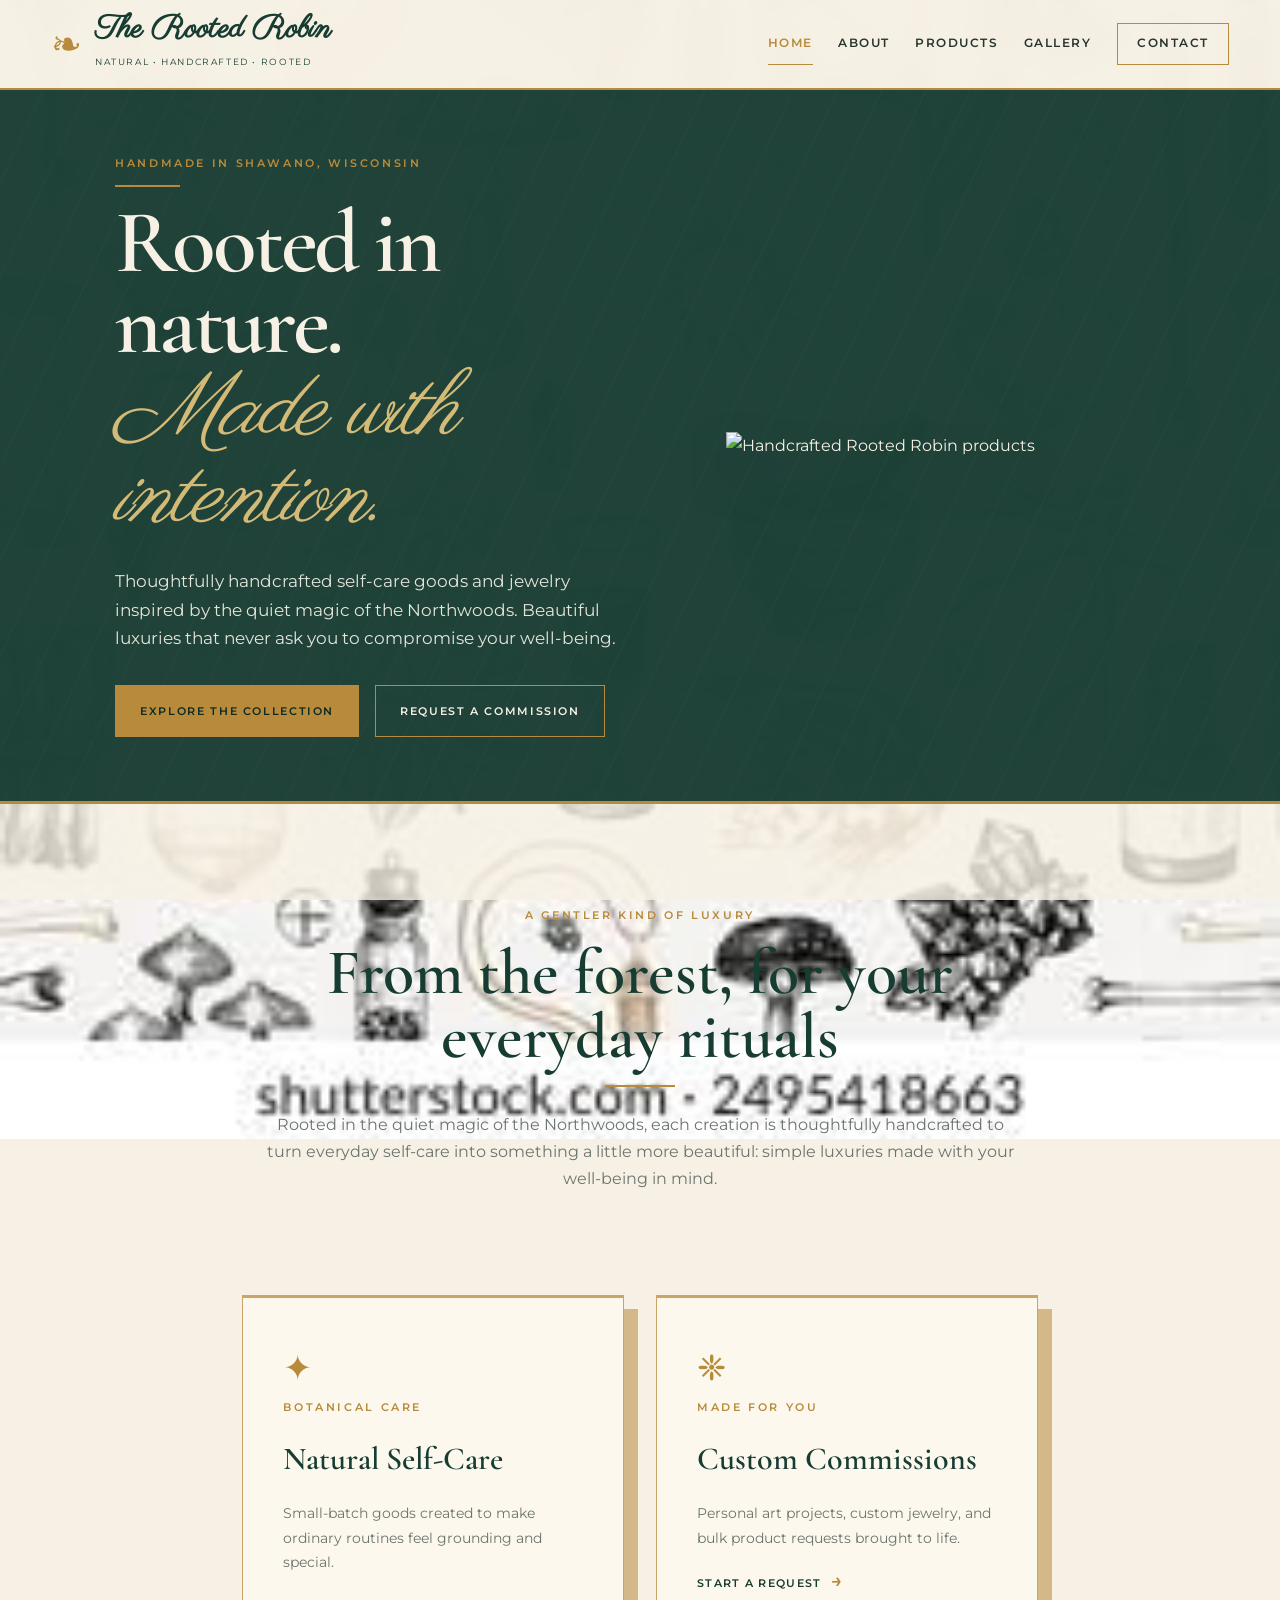
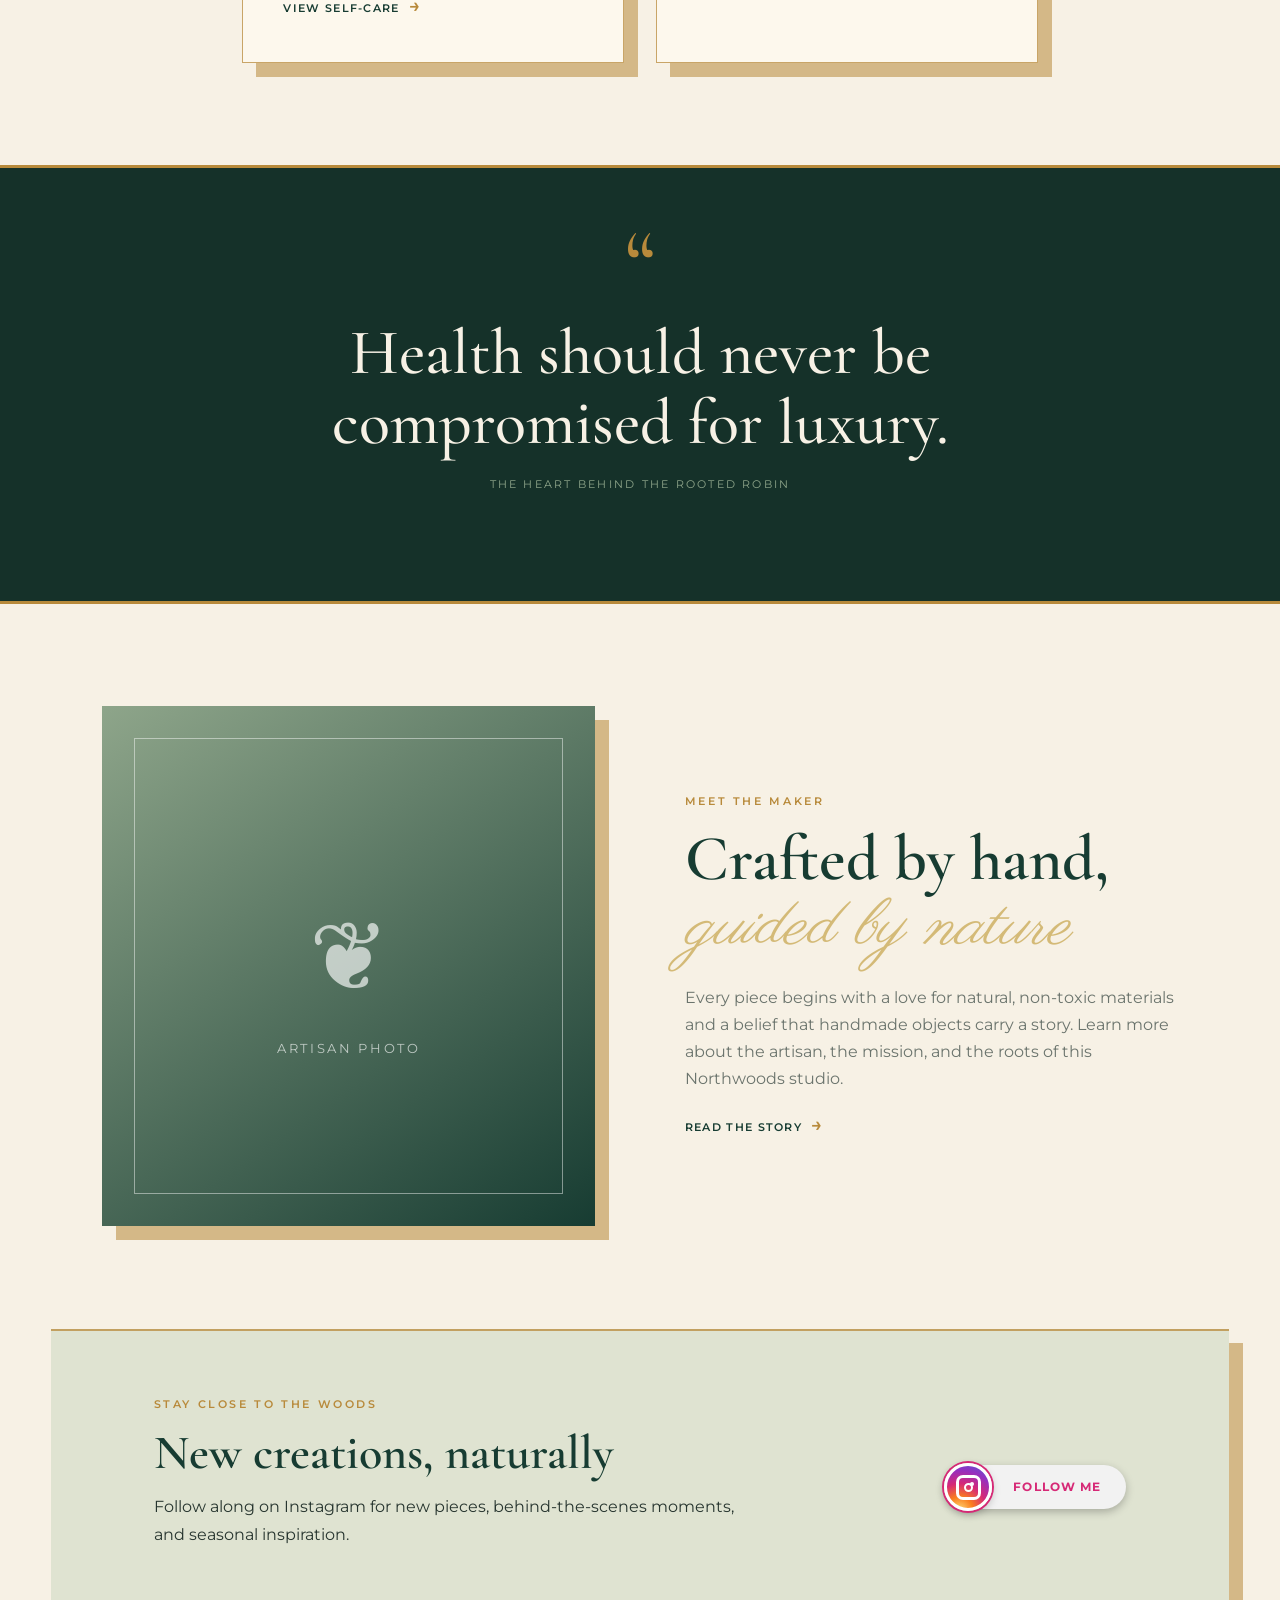
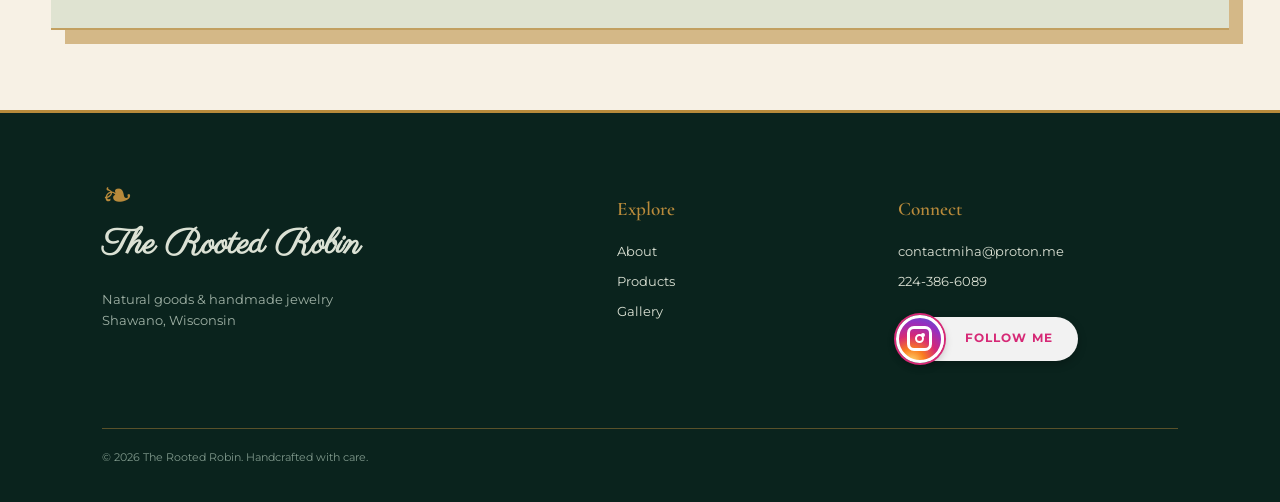
==== commit 4fa83b2c: "Update index.html" ====
--- a/index.html
+++ b/index.html
@@ -1,829 +1,402 @@
 <!doctype html>
 <html lang="en">
-
-<head>
-  <!-- =========================================
-       BASIC PAGE SETUP
-       =========================================
-       Sets the character encoding and makes the
-       page responsive on phones and tablets.
-  ========================================== -->
-  <meta charset="utf-8">
-  <meta name="viewport" content="width=device-width, initial-scale=1">
-
-  <!--
-    Description used by search engines to explain
-    what The Rooted Robin website is about.
-  -->
-  <meta
-    name="description"
-    content="The Rooted Robin creates natural self-care goods and handcrafted jewelry in Shawano, Wisconsin."
-  >
-
-  <title>The Rooted Robin | Natural Goods & Handmade Jewelry</title>
-
-  <!-- =========================================
-       GOOGLE FONTS
-       =========================================
-       Loads the fonts used throughout the website:
-       - Cormorant Garamond
-       - Montserrat
-       - Parisienne
-
-       CSS/style.css assigns these fonts to headings,
-       body text, branding, and decorative elements.
-  ========================================== -->
-  <link rel="preconnect" href="https://fonts.googleapis.com">
-  <link rel="preconnect" href="https://fonts.gstatic.com" crossorigin>
-
-  <link
-    href="https://fonts.googleapis.com/css2?family=Cormorant+Garamond:wght@500;600;700&family=Montserrat:wght@400;500;600&family=Parisienne&display=swap"
-    rel="stylesheet"
-  >
-
-  <!-- =========================================
-       MAIN CSS FILE
-       =========================================
-       Connects this page to:
-       CSS/style.css
-
-       The CSS file controls the appearance of:
-       - Header and navigation
-       - Hero section
-       - Buttons
-       - Category cards
-       - Mission section
-       - Artisan section
-       - Instagram section
-       - Footer
-       - Reveal animations
-       - Responsive/mobile layout
-  ========================================== -->
-  <link rel="stylesheet" href="CSS/style.css">
-
-  <!-- =========================================
-       MAIN JAVASCRIPT FILE
-       =========================================
-       Connects this page to:
-       js/script.js
-
-       JavaScript handles:
-       - Mobile navigation menu
-       - Automatic copyright year
-       - Scroll/reveal animations
-
-       Other pages also use this same JavaScript
-       file for features such as gallery filtering
-       and the commission form.
-
-       "defer" waits until the HTML is loaded before
-       running the JavaScript.
-  ========================================== -->
-  <script src="js/script.js" defer></script>
-</head>
-
-<body>
-
-  <!-- =========================================
-       ACCESSIBILITY: SKIP LINK
-       =========================================
-       Allows keyboard and screen-reader users to
-       skip the navigation and move directly to
-       the main page content.
-
-       CSS:
-       .skip-link
-
-       Connects to:
-       <main id="main">
-  ========================================== -->
-  <a class="skip-link" href="#main">
-    Skip to content
-  </a>
-
-  <!-- =========================================
-       SITE HEADER
-       =========================================
-       Shared header used throughout the website.
-
-       CSS:
-       .site-header
-       .brand
-       .brand-mark
-       .menu-button
-       .main-nav
-       .active
-       .nav-cta
-
-       JavaScript:
-       .menu-button and .main-nav are used by
-       js/script.js for the mobile navigation menu.
-  ========================================== -->
-  <header class="site-header">
-
-    <!-- =======================================
-         WEBSITE BRAND
-         =======================================
-         Clicking the brand returns the visitor
-         to index.html.
-
-         aria-label provides a clear description
-         of the link for screen readers.
-
-         aria-hidden prevents the decorative
-         symbol from being read aloud.
-    ======================================== -->
-    <a
-      class="brand"
-      href="index.html"
-      aria-label="The Rooted Robin home"
-    >
-
-      <span
-        class="brand-mark"
-        aria-hidden="true"
+<!-- =========================================================
+                    PAGE HEAD
+========================================================= -->
+  <head>
+    <meta charset="utf-8" />
+    <meta
+      name="viewport"
+      content="width=device-width, initial-scale=1"
+    />
+<!-- =========================================================
+                    PAGE DESCRIPTION
+========================================================= -->
+    <meta
+      name="description"
+      content="The Rooted Robin creates natural self-care goods and handcrafted jewelry in Shawano, Wisconsin."
+    />
+    <title>
+      The Rooted Robin | Natural Goods &amp; Handmade Jewelry
+    </title>
+<!-- =========================================================
+                    GOOGLE FONTS
+========================================================= -->
+    <link rel="preconnect" href="https://fonts.googleapis.com" />
+    <link
+      rel="preconnect"
+      href="https://fonts.gstatic.com"
+      crossorigin
+    />
+    <link
+      href="https://fonts.googleapis.com/css2?family=Cormorant+Garamond:wght@500;600;700&family=Montserrat:wght@400;500;600&family=Parisienne&display=swap"
+      rel="stylesheet"
+    />
+<!-- =========================================================
+                    CSS STYLESHEET
+========================================================= -->
+    <link rel="stylesheet" href="CSS/style.css" />
+<!-- =========================================================
+                    JAVASCRIPT FILE
+========================================================= -->
+    <script src="js/script.js" defer></script>
+  </head>
+  <body>
+<!-- =========================================================
+                    SKIP TO CONTENT LINK
+========================================================= -->
+    <a class="skip-link" href="#main">
+      Skip to content
+    </a>
+<!-- =========================================================
+                    HEADER
+========================================================= -->
+    <header class="site-header">
+<!-- =========================================================
+                    WEBSITE BRAND
+========================================================= -->
+      <a
+        class="brand"
+        href="index.html"
+        aria-label="The Rooted Robin home"
       >
-        ❧
-      </span>
-
-      <span>
-        <strong>The Rooted Robin</strong>
-        <small>Natural • Handcrafted • Rooted</small>
-      </span>
-
-    </a>
-
-    <!-- =======================================
-         MOBILE MENU BUTTON
-         =======================================
-         JavaScript listens for clicks on
-         .menu-button and opens/closes .main-nav.
-
-         aria-expanded starts as false and is
-         updated by JavaScript when the navigation
-         menu opens or closes.
-
-         aria-controls connects this button to:
-         #main-navigation
-    ======================================== -->
-    <button
-      class="menu-button"
-      aria-expanded="false"
-      aria-controls="main-navigation"
-    >
-      Menu
-    </button>
-
-    <!-- =========================================
-         MAIN NAVIGATION
-         =========================================
-         Connects the main HTML pages:
-
-         index.html    = Home
-         about.html    = About
-         products.html = Products
-         gallery.html  = Gallery
-         contact.html  = Contact
-
-         CSS:
-         .main-nav
-         .active
-         .nav-cta
-
-         "active" identifies Home as the page
-         currently being viewed.
-
-         .nav-cta gives Contact its special
-         call-to-action styling.
-    ========================================== -->
-    <nav
-      id="main-navigation"
-      class="main-nav"
-      aria-label="Main navigation"
-    >
-
-      <!-- Current page -->
-      <a class="active" href="index.html">
-        Home
+        <span class="brand-mark" aria-hidden="true">
+          ❧
+        </span>
+        <span>
+          <strong>The Rooted Robin</strong>
+          <small>Natural • Handcrafted • Rooted</small>
+        </span>
       </a>
-
-      <a href="about.html">About</a>
-      <a href="products.html">Products</a>
-      <a href="gallery.html">Gallery</a>
-
-      <a class="nav-cta" href="contact.html">
-        Contact
-      </a>
-
-    </nav>
-
-  </header>
-
-  <!-- =========================================
-       MAIN PAGE CONTENT
-       =========================================
-       id="main" connects to the Skip to Content
-       link at the top of the page.
-  ========================================== -->
-  <main id="main">
-
-    <!-- =========================================
-         HOME PAGE HERO
-         =========================================
-         Main introduction visitors see when
-         arriving on the website.
-
-         Contains:
-         1. Main marketing message
-         2. Product button
-         3. Commission button
-         4. Decorative apothecary artwork
-
-         CSS:
-         .hero
-         .hero-copy
-         .eyebrow
-         .button-row
-         .button
-         .button-primary
-         .button-ghost
-         .hero-art
-         .moon
-         .bottle
-         .bottle-one
-         .bottle-two
-         .sprig
-
-         JavaScript:
-         .reveal is used by script.js to animate
-         elements as they enter the viewport.
-    ========================================== -->
-    <section class="hero">
-
-      <!-- HERO TEXT -->
-      <div class="hero-copy reveal">
-
+<!-- =========================================================
+                    MOBILE MENU BUTTON
+========================================================= -->
+      <button
+        class="menu-button"
+        aria-expanded="false"
+        aria-controls="main-navigation"
+      >
+        Menu
+      </button>
+<!-- =========================================================
+                    MAIN NAVIGATION
+========================================================= -->
+      <nav
+        id="main-navigation"
+        class="main-nav"
+        aria-label="Main navigation"
+      >
+        <a class="active" href="index.html">
+          Home
+        </a>
+        <a href="about.html">
+          About
+        </a>
+        <a href="products.html">
+          Products
+        </a>
+        <a href="gallery.html">
+          Gallery
+        </a>
+        <a class="nav-cta" href="contact.html">
+          Contact
+        </a>
+      </nav>
+    </header>
+<!-- =========================================================
+                    MAIN PAGE CONTENT
+========================================================= -->
+    <main id="main">
+<!-- =========================================================
+                    HOME PAGE HERO
+========================================================= -->
+      <section class="hero">
+<!-- =========================================================
+                    HERO TEXT
+========================================================= -->
+        <div class="hero-copy reveal">
+          <p class="eyebrow">
+            Handmade in Shawano, Wisconsin
+          </p>
+          <h1>
+            Rooted in nature.<br />
+            <em>Made with intention.</em>
+          </h1>
+          <p>
+            Thoughtfully handcrafted self-care goods and jewelry inspired by the
+            quiet magic of the Northwoods. Beautiful luxuries that never ask you
+            to compromise your well-being.
+          </p>
+<!-- =========================================================
+                    HERO BUTTONS
+========================================================= -->
+          <div class="button-row">
+            <a
+              class="button button-primary"
+              href="products.html"
+            >
+              Explore the collection
+            </a>
+            <a
+              class="button button-ghost"
+              href="contact.html"
+            >
+              Request a commission
+            </a>
+          </div>
+        </div>
+<!-- =========================================================
+                    HERO IMAGE
+========================================================= -->
+        <div class="hero-art reveal">
+          <img
+            class="hero-image"
+            src="img/stock.jpg"
+            alt="Handcrafted Rooted Robin products"
+          />
+        </div>
+      </section>
+<!-- =========================================================
+                    INTRODUCTION SECTION
+========================================================= -->
+      <section class="intro section-pad reveal">
         <p class="eyebrow">
-          Handmade in Shawano, Wisconsin
+          A gentler kind of luxury
         </p>
-
-        <h1>
-          Rooted in nature.<br>
-          <em>Made with intention.</em>
-        </h1>
-
+        <h2>
+          From the forest, for your everyday rituals
+        </h2>
+        <p class="wide-copy">
+          Rooted in the quiet magic of the Northwoods, each creation is
+          thoughtfully handcrafted to turn everyday self-care into something a
+          little more beautiful: simple luxuries made with your well-being in mind.
+        </p>
+      </section>
+<!-- =========================================================
+                    PRODUCT CATEGORIES
+========================================================= -->
+      <section class="category-grid section-pad">
+<!-- =========================================================
+                    NATURAL SELF-CARE
+========================================================= -->
+        <article class="category-card reveal">
+          <span class="card-icon">
+            ✦
+          </span>
+          <p class="eyebrow">
+            Botanical care
+          </p>
+          <h3>
+            Natural Self-Care
+          </h3>
+          <p>
+            Small-batch goods created to make ordinary routines feel grounding
+            and special.
+          </p>
+          <a href="products.html#self-care">
+            View self-care <span>→</span>
+          </a>
+        </article>
+<!-- =========================================================
+                    CUSTOM COMMISSIONS
+========================================================= -->
+        <article class="category-card reveal">
+          <span class="card-icon">
+            ❈
+          </span>
+          <p class="eyebrow">
+            Made for you
+          </p>
+          <h3>
+            Custom Commissions
+          </h3>
+          <p>
+            Personal art projects, custom jewelry, and bulk product requests
+            brought to life.
+          </p>
+          <a href="contact.html">
+            Start a request <span>→</span>
+          </a>
+        </article>
+      </section>
+<!-- =========================================================
+                    MISSION STATEMENT
+========================================================= -->
+      <section class="mission-band">
+        <div class="mission-quote reveal">
+          <span aria-hidden="true">
+            “
+          </span>
+          <blockquote>
+            Health should never be compromised for luxury.
+          </blockquote>
+          <p>
+            The heart behind The Rooted Robin
+          </p>
+        </div>
+      </section>
+<!-- =========================================================
+                    MEET THE MAKER SECTION
+========================================================= -->
+      <section class="split section-pad">
+<!-- =========================================================
+                    ARTISAN PHOTO
+========================================================= -->
+        <div class="artisan-art reveal">
+          <div class="portrait-placeholder">
+            <span>
+              ❦
+            </span>
+            <small>
+              Artisan photo
+            </small>
+          </div>
+        </div>
+<!-- =========================================================
+                    ARTISAN INFORMATION
+========================================================= -->
+        <div class="split-copy reveal">
+          <p class="eyebrow">
+            Meet the maker
+          </p>
+          <h2>
+            Crafted by hand,<br />
+            <em>guided by nature</em>
+          </h2>
+          <p>
+            Every piece begins with a love for natural, non-toxic materials and
+            a belief that handmade objects carry a story. Learn more about the
+            artisan, the mission, and the roots of this Northwoods studio.
+          </p>
+          <a
+            class="text-link"
+            href="about.html"
+          >
+            Read the story <span>→</span>
+          </a>
+        </div>
+      </section>
+<!-- =========================================================
+                    INSTAGRAM SECTION
+========================================================= -->
+      <section class="newsletter section-pad reveal">
+        <div>
+          <p class="eyebrow">
+            Stay close to the woods
+          </p>
+          <h2>
+            New creations, naturally
+          </h2>
+          <p>
+            Follow along on Instagram for new pieces, behind-the-scenes moments,
+            and seasonal inspiration.
+          </p>
+        </div>
+<!-- =========================================================
+                    INSTAGRAM FOLLOW BUTTON
+========================================================= -->
+        <a
+          href="https://www.instagram.com/the.rooted.robin/"
+          target="_blank"
+          rel="noopener noreferrer"
+          class="instagram-button"
+          aria-label="Follow The Rooted Robin on Instagram"
+        >
+          <span
+            class="instagram-icon"
+            aria-hidden="true"
+          >
+            <span class="instagram-camera">
+              <span class="instagram-lens"></span>
+              <span class="instagram-dot"></span>
+            </span>
+          </span>
+          <span class="instagram-text">
+            FOLLOW ME
+          </span>
+        </a>
+      </section>
+    </main>
+<!-- =========================================================
+                    FOOTER
+========================================================= -->
+    <footer class="site-footer">
+<!-- =========================================================
+                    FOOTER BRAND INFORMATION
+========================================================= -->
+      <div class="footer-brand">
+        <span class="brand-mark">
+          ❧
+        </span>
+        <strong>
+          The Rooted Robin
+        </strong>
         <p>
-          Thoughtfully handcrafted self-care goods and jewelry inspired
-          by the quiet magic of the Northwoods. Beautiful luxuries that
-          never ask you to compromise your well-being.
+          Natural goods &amp; handmade jewelry<br />
+          Shawano, Wisconsin
         </p>
-
-        <!-- =====================================
-             HERO BUTTONS
-             =====================================
-             CSS:
-             .button-row
-             .button
-             .button-primary
-             .button-ghost
-
-             Links to:
-             products.html
-             contact.html
-        ====================================== -->
-        <div class="button-row">
-
-          <!-- Sends visitor to Products page -->
-          <a
-            class="button button-primary"
-            href="products.html"
+      </div>
+<!-- =========================================================
+                    FOOTER EXPLORE LINKS
+========================================================= -->
+      <div>
+        <h2>
+          Explore
+        </h2>
+        <a href="about.html">
+          About
+        </a>
+        <a href="products.html">
+          Products
+        </a>
+        <a href="gallery.html">
+          Gallery
+        </a>
+      </div>
+<!-- =========================================================
+                    FOOTER CONTACT INFORMATION
+========================================================= -->
+      <div>
+        <h2>
+          Connect
+        </h2>
+        <a href="mailto:contactmiha@proton.me">
+          contactmiha@proton.me
+        </a>
+        <a href="tel:+12243866089">
+          224-386-6089
+        </a>
+<!-- =========================================================
+                    INSTAGRAM FOLLOW BUTTON
+========================================================= -->
+        <a
+          href="https://www.instagram.com/the.rooted.robin/"
+          target="_blank"
+          rel="noopener noreferrer"
+          class="instagram-button"
+          aria-label="Follow The Rooted Robin on Instagram"
+        >
+          <span
+            class="instagram-icon"
+            aria-hidden="true"
           >
-            Explore the collection
-          </a>
-
-          <!-- Sends visitor to Contact page -->
-          <a
-            class="button button-ghost"
-            href="contact.html"
-          >
-            Request a commission
-          </a>
-
-        </div>
-
+            <span class="instagram-camera">
+              <span class="instagram-lens"></span>
+              <span class="instagram-dot"></span>
+            </span>
+          </span>
+          <span class="instagram-text">
+            FOLLOW ME
+          </span>
+        </a>
       </div>
-
-      <!-- =======================================
-           DECORATIVE HERO ART
-           =======================================
-           This artwork is created with HTML
-           elements styled entirely through CSS.
-
-           No image file is required for these
-           decorative elements.
-
-           CSS:
-           .hero-art
-           .moon
-           .bottle
-           .bottle-one
-           .bottle-two
-           .sprig
-           .sprig-left
-           .sprig-right
-
-           JavaScript:
-           .reveal adds the scroll animation.
-      ======================================== -->
-      <div
-        class="hero-art reveal"
-        aria-label="Botanical apothecary arrangement"
-      >
-
-        <!-- Decorative moon -->
-        <div class="moon"></div>
-
-        <!-- Decorative bottle #1 -->
-        <div class="bottle bottle-one">
-          <span>ROOTED</span>
-        </div>
-
-        <!-- Decorative bottle #2 -->
-        <div class="bottle bottle-two">
-          <span>ROBIN</span>
-        </div>
-
-        <!-- Decorative botanical symbols -->
-        <span class="sprig sprig-left">❧</span>
-        <span class="sprig sprig-right">❧</span>
-
-      </div>
-
-    </section>
-
-    <!-- =========================================
-         INTRODUCTION SECTION
-         =========================================
-         Introduces visitors to the overall mission
-         and types of products offered.
-
-         CSS:
-         .intro
-         .section-pad
-         .eyebrow
-         .wide-copy
-
-         JavaScript:
-         .reveal triggers the scroll animation.
-    ========================================== -->
-    <section class="intro section-pad reveal">
-
-      <p class="eyebrow">
-        A gentler kind of luxury
+<!-- =========================================================
+                    COPYRIGHT
+========================================================= -->
+      <p class="copyright">
+        © <span data-year></span>
+        The Rooted Robin. Handcrafted with care.
       </p>
-
-      <h2>
-        From the forest, for your everyday rituals
-      </h2>
-
-      <p class="wide-copy">
-        The Rooted Robin is a small-batch studio celebrating simple
-        ingredients, natural beauty, and the character of things made
-        by hand. Discover botanical self-care, one-of-a-kind jewelry,
-        and custom work created just for you.
-      </p>
-
-    </section>
-
-    <!-- =========================================
-         PRODUCT CATEGORY GRID
-         =========================================
-         Introduces the three main areas of the
-         business:
-
-         1. Natural Self-Care
-         2. Handmade Jewelry
-         3. Custom Commissions
-
-         CSS:
-         .category-grid
-         .section-pad
-         .category-card
-         .card-icon
-         .eyebrow
-
-         JavaScript:
-         Each .reveal card is animated when it
-         enters the visitor's viewport.
-    ========================================== -->
-    <section class="category-grid section-pad">
-
-      <!-- =======================================
-           NATURAL SELF-CARE CARD
-           =======================================
-           Links to a specific section of:
-           products.html
-
-           #self-care connects to an element on
-           products.html with id="self-care".
-      ======================================== -->
-      <article class="category-card reveal">
-
-        <span class="card-icon">✦</span>
-
-        <p class="eyebrow">
-          Botanical care
-        </p>
-
-        <h3>Natural Self-Care</h3>
-
-        <p>
-          Small-batch goods created to make ordinary routines feel
-          grounding and special.
-        </p>
-
-        <a href="products.html#self-care">
-          View self-care <span>→</span>
-        </a>
-
-      </article>
-
-      <!-- =======================================
-           HANDMADE JEWELRY CARD
-           =======================================
-           Links to:
-           products.html#jewelry
-
-           #jewelry connects directly to an element
-           on products.html with id="jewelry".
-      ======================================== -->
-      <article class="category-card reveal">
-
-        <span class="card-icon">◇</span>
-
-        <p class="eyebrow">
-          Wearable magic
-        </p>
-
-        <h3>Handmade Jewelry</h3>
-
-        <p>
-          Thoughtful, nature-inspired pieces with beautiful details
-          and approachable prices.
-        </p>
-
-        <a href="products.html#jewelry">
-          View jewelry <span>→</span>
-        </a>
-
-      </article>
-
-      <!-- =======================================
-           CUSTOM COMMISSIONS CARD
-           =======================================
-           Links to:
-           contact.html
-
-           The Contact page contains the commission
-           request form controlled by script.js.
-      ======================================== -->
-      <article class="category-card reveal">
-
-        <span class="card-icon">❈</span>
-
-        <p class="eyebrow">
-          Made for you
-        </p>
-
-        <h3>Custom Commissions</h3>
-
-        <p>
-          Personal art projects, custom jewelry, and bulk product
-          requests brought to life.
-        </p>
-
-        <a href="contact.html">
-          Start a request <span>→</span>
-        </a>
-
-      </article>
-
-    </section>
-
-    <!-- =========================================
-         MISSION STATEMENT
-         =========================================
-         Highlights the main philosophy behind
-         The Rooted Robin.
-
-         CSS:
-         .mission-band
-         .mission-quote
-
-         JavaScript:
-         .reveal triggers the scroll animation.
-
-         <blockquote> identifies the text as
-         a quotation for semantic HTML and
-         accessibility.
-    ========================================== -->
-    <section class="mission-band">
-
-      <div class="mission-quote reveal">
-
-        <!-- Decorative quotation mark -->
-        <span aria-hidden="true">“</span>
-
-        <blockquote>
-          Health should never be compromised for luxury.
-        </blockquote>
-
-        <p>
-          The heart behind The Rooted Robin
-        </p>
-
-      </div>
-
-    </section>
-
-    <!-- =========================================
-         MEET THE MAKER SECTION
-         =========================================
-         Introduces the artisan and provides a link
-         to the full story on about.html.
-
-         CSS:
-         .split
-         .section-pad
-         .artisan-art
-         .portrait-placeholder
-         .split-copy
-         .eyebrow
-         .text-link
-
-         JavaScript:
-         .reveal animates both sides of the section.
-    ========================================== -->
-    <section class="split section-pad">
-
-      <!-- =======================================
-           ARTISAN IMAGE AREA
-           =======================================
-           Currently contains a placeholder.
-
-           CSS:
-           .artisan-art
-           .portrait-placeholder
-
-           This can later be replaced with an
-           actual artisan photograph.
-      ======================================== -->
-      <div class="artisan-art reveal">
-
-        <div class="portrait-placeholder">
-
-          <span>❦</span>
-
-          <small>
-            Artisan photo
-          </small>
-
-        </div>
-
-      </div>
-
-      <!-- MEET THE MAKER TEXT -->
-      <div class="split-copy reveal">
-
-        <p class="eyebrow">
-          Meet the maker
-        </p>
-
-        <h2>
-          Crafted by hand,<br>
-          <em>guided by nature</em>
-        </h2>
-
-        <p>
-          Every piece begins with a love for natural, non-toxic
-          materials and a belief that handmade objects carry a story.
-          Learn more about the artisan, the mission, and the roots of
-          this Northwoods studio.
-        </p>
-
-        <!--
-          Connects the Home page to about.html.
-        -->
-        <a class="text-link" href="about.html">
-          Read the story <span>→</span>
-        </a>
-
-      </div>
-
-    </section>
-
-    <!-- =========================================
-         INSTAGRAM / NEWSLETTER SECTION
-         =========================================
-         Encourages visitors to follow the business
-         on Instagram.
-
-         Although the CSS class is .newsletter,
-         this section currently links to Instagram
-         rather than containing an email newsletter
-         signup form.
-
-         CSS:
-         .newsletter
-         .section-pad
-         .eyebrow
-         .button
-         .button-primary
-
-         JavaScript:
-         .reveal triggers the scroll animation.
-    ========================================== -->
-    <section class="newsletter section-pad reveal">
-
-      <div>
-
-        <p class="eyebrow">
-          Stay close to the woods
-        </p>
-
-        <h2>
-          New creations, naturally
-        </h2>
-
-        <p>
-          Follow along on Instagram for new pieces,
-          behind-the-scenes moments, and seasonal inspiration.
-        </p>
-
-      </div>
-      <!-- =======================================
-           INSTAGRAM FOLLOW ME BUTTON
-           Uses the same Instagram button as the footer.
-      ======================================== -->
-      <a
-        href="https://www.instagram.com/the.rooted.robin/"
-        target="_blank"
-        rel="noopener noreferrer"
-        class="instagram-button"
-        aria-label="Follow The Rooted Robin on Instagram"
-      >
-        <span class="instagram-icon" aria-hidden="true">
-          <span class="instagram-camera">
-            <span class="instagram-lens"></span>
-            <span class="instagram-dot"></span>
-          </span>
-        </span>
-
-        <span class="instagram-text">FOLLOW ME</span>
-      </a>
-
-    </section>
-
-  </main>
-
-  <!-- =========================================
-       SITE FOOTER
-       =========================================
-       Shared footer used across the website.
-
-       CSS:
-       .site-footer
-       .footer-brand
-       .brand-mark
-       .copyright
-
-       JavaScript:
-       <span data-year></span> is automatically
-       filled with the current year by script.js.
-  ========================================== -->
-  <footer class="site-footer">
-
-    <!-- =======================================
-         FOOTER BRAND
-         =======================================
-         Displays the business name, decorative
-         mark, product description, and location.
-
-         CSS:
-         .footer-brand
-         .brand-mark
-    ======================================== -->
-    <div class="footer-brand">
-
-      <span class="brand-mark">❧</span>
-
-      <strong>The Rooted Robin</strong>
-
-      <p>
-        Natural goods & handmade jewelry<br>
-        Shawano, Wisconsin
-      </p>
-
-    </div>
-
-    <!-- =======================================
-         FOOTER PAGE LINKS
-         =======================================
-         Connects the Home page to:
-
-         about.html
-         products.html
-         gallery.html
-    ======================================== -->
-    <div>
-
-      <h2>Explore</h2>
-
-      <a href="about.html">
-        About
-      </a>
-
-      <a href="products.html">
-        Products
-      </a>
-
-      <a href="gallery.html">
-        Gallery
-      </a>
-
-    </div>
-
-    <!-- =======================================
-         FOOTER CONTACT LINKS
-         =======================================
-         Email:
-         mailto: opens the visitor's email app.
-
-         Phone:
-         tel: opens the phone/dialer on supported
-         devices.
-
-         Instagram:
-         Opens the external Instagram website in
-         a new browser tab.
-    ======================================== -->
-    <div>
-      <h2>Connect</h2>
-
-      <!-- Email -->
-      <a href="mailto:contactmiha@proton.me">
-        contactmiha@proton.me
-      </a>
-
-      <!-- Phone -->
-      <a href="tel:+12243866089">
-        224-386-6089
-      </a>
-
-      <!-- Instagram Follow Me Button -->
-      <a
-        href="https://www.instagram.com/the.rooted.robin/"
-        target="_blank"
-        rel="noopener noreferrer"
-        class="instagram-button"
-        aria-label="Follow The Rooted Robin on Instagram"
-      >
-        <span class="instagram-icon" aria-hidden="true">
-          <span class="instagram-camera">
-            <span class="instagram-lens"></span>
-            <span class="instagram-dot"></span>
-          </span>
-        </span>
-
-        <span class="instagram-text">FOLLOW ME</span>
-      </a>
-    </div>
-
-    <!-- =======================================
-         COPYRIGHT
-         =======================================
-         JavaScript finds the data-year attribute
-         and automatically inserts the current year.
-
-         HTML:
-         <span data-year></span>
-
-         JavaScript:
-         js/script.js
-
-         CSS:
-         .copyright
-
-         Example result:
-         © 2026 The Rooted Robin.
-         Handcrafted with care.
-    ======================================== -->
-    <p class="copyright">
-      © <span data-year></span> The Rooted Robin.
-      Handcrafted with care.
-    </p>
-
-  </footer>
-
-</body>
+    </footer>
+  </body>
 </html>
--- a/CSS/style.css
+++ b/CSS/style.css
@@ -13,53 +13,30 @@
   --sans: Montserrat, Arial, sans-serif;
   --script: Parisienne, cursive;
 }
-
-/* =========================================================
-              GLOBAL WEBSITE SETTINGS
-========================================================== */
-
-/* Makes padding and borders count inside element widths */
 * {
   box-sizing: border-box;
 }
-/* smooth scrolling when navigation links are clicked */
 html {
   scroll-behavior: smooth;
 }
-
-/* =========================================================
-                  MAIN PAGE BACKGROUND
-========================================================= */
-
 body {
   margin: 0;
   color: var(--ink);
-  /* Backup background */
   background-color: var(--cream);
-  /* Cream overlay */
   background-image:
     linear-gradient(
-      rgba(247, 241, 229, 0.80),
-      rgba(247, 241, 229, 0.80)
+      rgba(247, 241, 229, 0.8),
+      rgba(247, 241, 229, 0.8)
     ),
     url("../img/background1.jpg");
-  /* image cover the entire window */
   background-size: cover;
-  /* image centered */
   background-position: center;
-  /* keeps image from repeating */
   background-repeat: no-repeat;
-  /* Keeps image stationary while page content scrolls */
   background-attachment: fixed;
   font-family: var(--sans);
   font-size: 16px;
   line-height: 1.7;
 }
-
-/* =========================================================
-                  BASIC ELEMENTS
-========================================================= */
-
 a {
   color: inherit;
 }
@@ -67,11 +44,9 @@
   display: block;
   max-width: 100%;
 }
-
-/* =========================================================
-              ACCESSIBILITY SKIP LINK
-========================================================= */
-
+/* =========================================================
+                    SKIP LINK
+========================================================= */
 .skip-link {
   position: absolute;
   top: 0;
@@ -83,11 +58,9 @@
 .skip-link:focus {
   left: 0;
 }
-
-/* =========================================================
-                      HEADER
-========================================================= */
-
+/* =========================================================
+                    SITE HEADER
+========================================================= */
 .site-header {
   position: sticky;
   top: 0;
@@ -97,17 +70,13 @@
   justify-content: space-between;
   height: 90px;
   padding: 0 clamp(1.2rem, 4vw, 5rem);
-  /* Slight transparency keeps the natural background visible */
-  background-color: rgba(247, 241, 229, 0.90);
-  border-bottom: 1px solid var(--line);
-  /* Creates the frosted glass appearance */
+  background-color: rgba(247, 241, 229, 0.9);
+  border-bottom: 2px solid var(--gold);
   backdrop-filter: blur(12px);
 }
-
-/* =========================================================
-                  BRAND / LOGO
-========================================================= */
-
+/* =========================================================
+                    BRAND
+========================================================= */
 .brand {
   display: flex;
   align-items: center;
@@ -131,11 +100,9 @@
   letter-spacing: 0.18em;
   text-transform: uppercase;
 }
-
 /* =========================================================
                     MAIN NAVIGATION
 ========================================================= */
-
 .main-nav {
   display: flex;
   align-items: center;
@@ -149,24 +116,26 @@
   letter-spacing: 0.13em;
   text-decoration: none;
   text-transform: uppercase;
-}
-/* Gold hover effect for navigation links */
+  transition:
+    color 0.25s ease,
+    border-color 0.25s ease;
+}
 .main-nav a:hover,
 .main-nav a.active {
   color: var(--gold);
   border-color: var(--gold);
 }
-/* Special navigation call-to-action button */
 .main-nav .nav-cta {
   padding: 0.65rem 1.2rem;
-  border: 1px solid var(--forest);
-}
-
-/* =========================================================
-                MOBILE MENU BUTTON
-   Hidden on desktop and displayed on smaller screens.
-========================================================= */
-
+  border: 1px solid var(--gold);
+}
+.main-nav .nav-cta:hover {
+  color: var(--deep);
+  background-color: var(--gold);
+}
+/* =========================================================
+                    MOBILE MENU BUTTON
+========================================================= */
 .menu-button {
   display: none;
   padding: 0.55rem 0.8rem;
@@ -180,53 +149,38 @@
   text-transform: uppercase;
   cursor: pointer;
 }
-
-/* =========================================================
-                  HOME PAGE HERO
-========================================================= */
-
+/* =========================================================
+                    HOME PAGE HERO
+========================================================= */
 .hero {
   position: relative;
   display: grid;
   grid-template-columns: 1.08fr 0.92fr;
-  /* Controls the height of the green hero section */
   min-height: 500px;
   color: var(--cream);
-  /* Dark forest green background */
   background-color: rgba(23, 60, 50, 0.96);
+  border-bottom: 3px solid var(--gold);
   overflow: hidden;
 }
-
-/* =========================================================
-                HERO DECORATIVE TEXTURE
-========================================================= */
-
 .hero::before,
 .page-hero::before {
   content: "";
   position: absolute;
   inset: 0;
   opacity: 0.1;
-  background-image:
-    repeating-linear-gradient(
-      115deg,
-      transparent 0 38px,
-      rgba(255, 255, 255, 0.18) 39px 40px
-    );
-}
-
-/* =========================================================
-                      HERO TEXT
-========================================================= */
-
+  background-image: repeating-linear-gradient(
+    115deg,
+    transparent 0 38px,
+    rgba(255, 255, 255, 0.18) 39px 40px
+  );
+}
+/* =========================================================
+                    HERO COPY
+========================================================= */
 .hero-copy {
   position: relative;
   z-index: 2;
-  padding:
-    4rem
-    3rem
-    4rem
-    clamp(2rem, 9vw, 9rem);
+  padding: 4rem 3rem 4rem clamp(2rem, 9vw, 9rem);
 }
 .eyebrow {
   margin: 0 0 1rem;
@@ -235,6 +189,14 @@
   font-weight: 600;
   letter-spacing: 0.24em;
   text-transform: uppercase;
+}
+.hero .eyebrow::after {
+  content: "";
+  display: block;
+  width: 65px;
+  height: 2px;
+  margin-top: 0.8rem;
+  background-color: var(--gold);
 }
 .hero h1,
 .page-hero h1 {
@@ -256,11 +218,9 @@
   color: #e4e5db;
   font-size: 1.05rem;
 }
-
-/* =========================================================
-                      BUTTONS
-========================================================= */
-
+/* =========================================================
+                    BUTTON ROW
+========================================================= */
 .button-row {
   display: flex;
   flex-wrap: wrap;
@@ -285,156 +245,59 @@
 .button:hover {
   transform: translateY(-2px);
 }
-/* Gold primary button */
 .button-primary {
   color: var(--deep);
   background-color: var(--gold);
+  border-color: var(--gold);
 }
 .button-primary:hover {
   background-color: #cfaa62;
-}
-/* Transparent button used on dark backgrounds */
+  box-shadow: 0 5px 18px rgba(184, 138, 59, 0.3);
+}
 .button-ghost {
   color: var(--cream);
 }
 .button-ghost:hover {
   background-color: rgba(255, 255, 255, 0.08);
 }
-
-/* =========================================================
-                    HERO ART AREA
-========================================================= */
-
+/* =========================================================
+                 HOME PAGE - HERO ART
+========================================================= */
 .hero-art {
   position: relative;
+  display: flex;
+  align-items: center;
+  justify-content: center;
   min-height: 520px;
-  background-image:
-    radial-gradient(
-      circle at 50% 50%,
-      rgba(247, 241, 229, 0.18),
-      transparent 48%
-    );
-}
-
-/* =========================================================
-                    DECORATIVE MOON
-========================================================= */
-
-.moon {
-  position: absolute;
-  top: 15%;
-  left: 35%;
-  width: 310px;
-  height: 310px;
-  border-radius: 50%;
-  background-image:
-    radial-gradient(
-      circle at 35% 35%,
-      #fff9e8,
-      #cdbd8e 75%,
-      #98825d
-    );
-  box-shadow:
-    0 0 90px rgba(255, 245, 205, 0.3);
-}
-
-/* =========================================================
-                DECORATIVE APOTHECARY BOTTLES
-========================================================= */
-
-.bottle {
-  position: absolute;
-  bottom: 14%;
-  display: grid;
-  place-items: center;
-  border:
-    2px solid rgba(240, 215, 158, 0.8);
-  background-image:
-    linear-gradient(
-      100deg,
-      rgba(255, 255, 255, 0.18),
-      rgba(11, 38, 32, 0.7)
-    );
-  box-shadow:
-    0 25px 40px rgba(0, 0, 0, 0.3);
-}
-/* Creates the neck/top of each bottle */
-.bottle::before {
-  content: "";
-  position: absolute;
-  top: -58px;
-  width: 45%;
-  height: 58px;
-  background-color: #4f3924;
-  border:
-    2px solid rgba(240, 215, 158, 0.8);
-  border-bottom: 0;
-}
-/* Bottle label */
-.bottle span {
-  padding: 1rem 0.5rem;
-  color: var(--forest);
-  background-color:
-    rgba(247, 241, 229, 0.86);
-  border: 1px solid var(--gold);
-  font-family: var(--serif);
-  font-size: 0.7rem;
-  font-weight: 600;
-  letter-spacing: 0.23em;
-}
-.bottle-one {
-  left: 25%;
-  width: 145px;
-  height: 280px;
-  border-radius:
-    30% 30% 15px 15px;
-}
-.bottle-two {
-  right: 17%;
-  width: 120px;
-  height: 210px;
-  border-radius:
-    45% 45% 12px 12px;
-}
-
-/* =========================================================
-                DECORATIVE PLANT SPRIGS
-========================================================= */
-
-.sprig {
-  position: absolute;
-  bottom: 3%;
-  color: var(--sage);
-  font-size: 14rem;
-  line-height: 1;
-  filter:
-    drop-shadow(
-      0 15px 7px rgba(0, 0, 0, 0.3)
-    );
-}
-.sprig-left {
-  left: -3%;
-  transform: rotate(-28deg);
-}
-.sprig-right {
-  right: -8%;
-  transform: rotate(205deg);
-}
-
-/* =========================================================
-                STANDARD SECTION SPACING
-========================================================= */
-
+  padding: 2rem;
+  overflow: hidden;
+}
+/* =========================================================
+                    HERO IMAGE
+========================================================= */
+.hero-image {
+  position: relative;
+  z-index: 2;
+  display: block;
+  width: 100%;
+  max-width: 520px;
+  max-height: 460px;
+  object-fit: contain;
+  filter: drop-shadow(
+    0 25px 25px rgba(0, 0, 0, 0.28)
+  );
+}
+/* =========================================================
+                    GENERAL SECTION PADDING
+========================================================= */
 .section-pad {
   padding:
     clamp(4.5rem, 8vw, 8rem)
     clamp(1.3rem, 8vw, 8rem);
 }
-
-/* =========================================================
-                  INTRODUCTION SECTION
-========================================================= */
-
+/* =========================================================
+                    INTRO SECTION
+========================================================= */
 .intro {
   max-width: 980px;
   margin: auto;
@@ -447,54 +310,55 @@
   margin: 0.4rem 0 1.5rem;
   color: var(--forest);
   font-family: var(--serif);
-  font-size:
-    clamp(2.5rem, 5vw, 4.6rem);
+  font-size: clamp(2.5rem, 5vw, 4.6rem);
   font-weight: 600;
   line-height: 1;
+}
+.intro h2::after,
+.content-section h2::after {
+  content: "";
+  display: block;
+  width: 70px;
+  height: 2px;
+  margin: 1rem auto 0;
+  background-color: var(--gold);
 }
 .wide-copy {
   max-width: 760px;
   margin: auto;
   color: var(--muted);
 }
-
-/* =========================================================
-                  CATEGORY GRID
-========================================================= */
-
+/* =========================================================
+                    CATEGORY GRID
+========================================================= */
 .category-grid {
   display: grid;
-  grid-template-columns:
-    repeat(3, 1fr);
-  gap: 1.4rem;
+  grid-template-columns: repeat(2, minmax(0, 1fr));
+  gap: 2rem;
+  max-width: 1000px;
+  margin: 0 auto;
   padding-top: 0;
 }
-
-/* =========================================================
-                    CATEGORY CARDS
-========================================================= */
-
 .category-card {
   position: relative;
   padding: 2.5rem;
-  background-color:
-    rgba(255, 250, 240, 0.82);
-  border:
-    1px solid var(--line);
+  background-color: rgba(255, 250, 240, 0.82);
+  border: 1px solid rgba(184, 138, 59, 0.55);
+  border-top: 3px solid var(--gold);
   overflow: hidden;
   transition:
     transform 0.25s,
-    box-shadow 0.25s;
+    box-shadow 0.25s,
+    border-color 0.25s ease;
 }
 .category-card:hover {
+  border-color: var(--gold);
   transform: translateY(-5px);
-  box-shadow:
-    0 18px 40px
-    rgba(23, 60, 50, 0.1);
+  box-shadow: 18px 18px 0 rgba(184, 138, 59, 0.65);
 }
 .card-icon {
   color: var(--gold);
-  font-size: 2rem;
+  font-size: 2.2rem;
 }
 .category-card h3 {
   margin: 0.2rem 0 0.7rem;
@@ -515,6 +379,11 @@
   letter-spacing: 0.12em;
   text-decoration: none;
   text-transform: uppercase;
+  transition: color 0.25s ease;
+}
+.category-card a:hover,
+.text-link:hover {
+  color: var(--gold);
 }
 .category-card a span,
 .text-link span {
@@ -522,17 +391,16 @@
   color: var(--gold);
   font-size: 1.2rem;
 }
-
-/* =========================================================
-                  MISSION SECTION
-========================================================= */
-
+/* =========================================================
+                    MISSION BAND
+========================================================= */
 .mission-band {
   position: relative;
   padding: 6rem 1.5rem;
   color: var(--cream);
-  background-color:
-    rgba(14, 43, 36, 0.97);
+  background-color: rgba(14, 43, 36, 0.97);
+  border-top: 3px solid var(--gold);
+  border-bottom: 3px solid var(--gold);
   text-align: center;
   overflow: hidden;
 }
@@ -546,8 +414,7 @@
   max-width: 850px;
   margin: 1rem auto;
   font-family: var(--serif);
-  font-size:
-    clamp(2.5rem, 5vw, 4.5rem);
+  font-size: clamp(2.5rem, 5vw, 4.5rem);
   font-weight: 500;
   line-height: 1.1;
 }
@@ -557,24 +424,15 @@
   letter-spacing: 0.2em;
   text-transform: uppercase;
 }
-
-/* =========================================================
-                  SPLIT CONTENT LAYOUT
-========================================================= */
-
+/* =========================================================
+                    SPLIT SECTION
+========================================================= */
 .split {
   display: grid;
-  grid-template-columns:
-    1fr 1fr;
+  grid-template-columns: 1fr 1fr;
   align-items: center;
-  gap:
-    clamp(3rem, 7vw, 8rem);
-}
-
-/* =========================================================
-                  ARTISAN IMAGE / ART AREA
-========================================================= */
-
+  gap: clamp(3rem, 7vw, 8rem);
+}
 .artisan-art {
   min-height: 520px;
   padding: 2rem;
@@ -584,8 +442,7 @@
       var(--sage),
       var(--forest)
     );
-  box-shadow:
-    22px 22px 0 var(--pale);
+  box-shadow: 22px 22px 0 rgba(184, 138, 59, 0.55);
 }
 .portrait-placeholder {
   display: flex;
@@ -594,11 +451,8 @@
   justify-content: center;
   min-height: 456px;
   height: 100%;
-  color:
-    rgba(255, 255, 255, 0.65);
-  border:
-    1px solid
-    rgba(255, 255, 255, 0.45);
+  color: rgba(255, 255, 255, 0.65);
+  border: 1px solid rgba(255, 255, 255, 0.45);
 }
 .portrait-placeholder span {
   font-size: 6rem;
@@ -611,23 +465,20 @@
   max-width: 580px;
   color: var(--muted);
 }
-
-/* =========================================================
-                  NEWSLETTER SECTION
-========================================================= */
-
+/* =========================================================
+                    NEWSLETTER / INSTAGRAM SECTION
+========================================================= */
 .newsletter {
   display: flex;
   align-items: center;
   justify-content: space-between;
   gap: 2rem;
-  margin:
-    0 clamp(1.3rem, 4vw, 4rem)
-    5rem;
+  margin: 0 clamp(1.3rem, 4vw, 4rem) 5rem;
   padding-top: 4rem;
   padding-bottom: 4rem;
-  background-color:
-    rgba(220, 226, 207, 0.88);
+  background-color: rgba(220, 226, 207, 0.88);
+  border-top: 2px solid var(--gold);
+  border-bottom: 2px solid var(--gold);
 }
 .newsletter h2 {
   margin: 0.2rem 0;
@@ -636,23 +487,20 @@
 .newsletter p {
   max-width: 600px;
 }
-
-/* =========================================================
-                        FOOTER
-========================================================= */
-
+/* =========================================================
+                    SITE FOOTER
+========================================================= */
 .site-footer {
   display: grid;
-  grid-template-columns:
-    2fr 1fr 1.2fr;
+  grid-template-columns: 2fr 1fr 1.2fr;
   gap: 3rem;
   padding:
     4rem
     clamp(1.5rem, 8vw, 8rem)
     1.5rem;
   color: #dbe1d4;
-  background-color:
-    #0a231d;
+  background-color: #0a231d;
+  border-top: 3px solid var(--gold);
 }
 .footer-brand strong {
   display: block;
@@ -675,6 +523,7 @@
   color: #dbe1d4;
   font-size: 0.8rem;
   text-decoration: none;
+  transition: color 0.25s ease;
 }
 .site-footer a:hover {
   color: var(--gold);
@@ -683,16 +532,12 @@
   grid-column: 1 / -1;
   padding-top: 1.2rem;
   color: #7f988b;
-  border-top:
-    1px solid
-    rgba(255, 255, 255, 0.12);
+  border-top: 1px solid rgba(184, 138, 59, 0.45);
   font-size: 0.7rem;
 }
-
-/* =========================================================
-                INNER PAGE HERO
-========================================================= */
-
+/* =========================================================
+                    PAGE HERO
+========================================================= */
 .page-hero {
   position: relative;
   display: grid;
@@ -700,8 +545,7 @@
   min-height: 420px;
   padding: 5rem 1.5rem;
   color: var(--cream);
-  background-color:
-    rgba(23, 60, 50, 0.96);
+  background-color: rgba(23, 60, 50, 0.96);
   text-align: center;
   overflow: hidden;
 }
@@ -717,195 +561,409 @@
   margin: auto;
   color: #dbe1d4;
 }
-
-/* =========================================================
-              GENERAL CONTENT SECTIONS
-========================================================= */
-
+/* =========================================================
+                    CONTENT SECTION
+========================================================= */
 .content-section {
   max-width: 1150px;
   margin: auto;
 }
-
-/* =========================================================
-                LONG-FORM TEXT / PROSE
-========================================================= */
-
 .prose {
   max-width: 750px;
   margin: auto;
   padding: 2rem;
-  background-color:
-    rgba(255, 250, 240, 0.70);
+  background-color: rgba(255, 250, 240, 0.7);
+  border-left: 3px solid var(--gold);
 }
 .prose p {
   margin: 0 0 1.4rem;
   color: var(--muted);
 }
-
-/* =========================================================
-                      VALUES GRID
-========================================================= */
-
+/* =========================================================
+                 ABOUT PAGE - VALUES
+========================================================= */
 .values-grid {
   display: grid;
-  grid-template-columns:
-    repeat(3, 1fr);
-  gap: 1.4rem;
-  margin-top: 3rem;
+  grid-template-columns: repeat(2, minmax(0, 1fr));
+  gap: 2rem;
+  max-width: 850px;
+  margin: 3.5rem auto 0;
 }
 .value {
-  padding: 2rem;
-  background-color:
-    rgba(255, 250, 240, 0.82);
-  border-top:
-    2px solid var(--gold);
+  display: flex;
+  flex-direction: column;
+  padding: 2.5rem;
+  min-height: 280px;
+  background-color: rgba(255, 250, 240, 0.88);
+  border: 1px solid rgba(184, 138, 59, 0.75);
+  border-top: 3px solid var(--gold);
+  border-bottom: 1px solid rgba(184, 138, 59, 0.35);
+  box-shadow: 14px 14px 0 rgba(184, 138, 59, 0.55);
+}
+.value .eyebrow {
+  margin: 0 0 1.5rem;
 }
 .value h3 {
+  margin: 0 0 1.25rem;
   color: var(--forest);
   font-family: var(--serif);
-  font-size: 1.7rem;
+  font-size: 1.9rem;
   font-weight: 600;
-}
-
+  line-height: 1.2;
+}
+.value p:not(.eyebrow) {
+  margin: 0;
+  color: var(--muted);
+  font-size: 0.95rem;
+  line-height: 1.8;
+}
+/* =========================================================
+                    PRODUCT TOOLS
+========================================================= */
+.product-tools-section {
+  padding-top: 3.5rem;
+  padding-bottom: 2rem;
+}
+.product-tools {
+  display: grid;
+  grid-template-columns: 2fr 1fr 1fr;
+  gap: 1.25rem;
+  padding: 2rem;
+  background-color: rgba(255, 250, 240, 0.88);
+  border: 1px solid rgba(184, 138, 59, 0.75);
+  border-top: 3px solid var(--gold);
+  box-shadow: 14px 14px 0 rgba(184, 138, 59, 0.55);
+}
+.product-tool {
+  display: flex;
+  flex-direction: column;
+  gap: 0.55rem;
+}
+.product-tool label {
+  color: var(--forest);
+  font-family: var(--sans);
+  font-size: 0.68rem;
+  font-weight: 700;
+  letter-spacing: 0.13em;
+  text-transform: uppercase;
+}
+.product-tool input,
+.product-tool select {
+  width: 100%;
+  min-height: 48px;
+  padding: 0.85rem 1rem;
+  color: var(--ink);
+  background-color: var(--paper);
+  border: 1px solid rgba(184, 138, 59, 0.55);
+  border-radius: 0;
+  font-family: var(--sans);
+  font-size: 0.85rem;
+  transition:
+    border-color 0.25s ease,
+    box-shadow 0.25s ease;
+}
+.product-tool input::placeholder {
+  color: var(--muted);
+  opacity: 0.75;
+}
+.product-tool input:hover,
+.product-tool select:hover {
+  border-color: var(--gold);
+}
+.product-tool input:focus,
+.product-tool select:focus {
+  border-color: var(--gold);
+  outline: none;
+  box-shadow: 0 0 0 2px rgba(184, 138, 59, 0.18);
+}
 /* =========================================================
                     PRODUCT GRID
 ========================================================= */
-
 .product-grid {
   display: grid;
-  grid-template-columns:
-    repeat(3, 1fr);
-  gap: 1.5rem;
-}
-
-/* =========================================================
-                      PRODUCT CARDS
-========================================================= */
-
+  grid-template-columns: repeat(3, minmax(0, 1fr));
+  gap: 2rem;
+  align-items: stretch;
+}
 .product-card {
-  background-color:
-    rgba(255, 250, 240, 0.84);
-  border:
-    1px solid var(--line);
+  display: flex;
+  flex-direction: column;
+  min-width: 0;
+  background-color: rgba(255, 250, 240, 0.9);
+  border: 1px solid rgba(184, 138, 59, 0.75);
+  border-top: 3px solid var(--gold);
+  box-shadow: 14px 14px 0 rgba(184, 138, 59, 0.55);
+  overflow: hidden;
   transition:
-    transform 0.25s,
-    box-shadow 0.25s;
+    transform 0.25s ease,
+    box-shadow 0.25s ease,
+    border-color 0.25s ease;
 }
 .product-card:hover {
   transform: translateY(-5px);
-  box-shadow:
-    0 18px 40px
-    rgba(23, 60, 50, 0.12);
-}
-
-/* =========================================================
-                PRODUCT AND GALLERY IMAGES
-========================================================= */
-
-.product-image,
-.gallery-item {
+  border-color: var(--gold);
+  box-shadow: 18px 18px 0 rgba(184, 138, 59, 0.65);
+}
+.product-image {
   position: relative;
   display: grid;
   place-items: center;
+  width: 100%;
   aspect-ratio: 1 / 1;
-  color:
-    rgba(23, 60, 50, 0.62);
+  color: rgba(23, 60, 50, 0.62);
   background-image:
     linear-gradient(
       145deg,
       var(--pale),
       var(--sage)
     );
+  border-bottom: 1px solid rgba(184, 138, 59, 0.45);
   overflow: hidden;
 }
-/* Makes uploaded images completely fill their containers */
-.product-image img,
-.gallery-item img {
+.product-image img {
+  display: block;
   width: 100%;
   height: 100%;
   object-fit: cover;
-}
-/* Decorative placeholder when an image is missing */
-.product-image:empty::before,
-.gallery-item:not(:has(img))::before {
+  transition: transform 0.45s ease;
+}
+.product-card:hover .product-image img {
+  transform: scale(1.04);
+}
+.product-image:empty::before {
   content: "❧";
+  color: rgba(23, 60, 50, 0.55);
   font-size: 7rem;
   transform: rotate(-20deg);
 }
-
-/* =========================================================
-                  PRODUCT INFORMATION
-========================================================= */
-
+/* =========================================================
+                    PRODUCT GALLERY
+========================================================= */
+.product-gallery {
+  width: 100%;
+}
+.product-thumbnails {
+  display: flex;
+  justify-content: center;
+  gap: 0.5rem;
+  padding: 0.7rem;
+  background-color: rgba(255, 250, 240, 0.95);
+  border-bottom: 1px solid rgba(184, 138, 59, 0.45);
+}
+.product-thumbnail {
+  width: 55px;
+  height: 55px;
+  padding: 0;
+  background: none;
+  border: 1px solid rgba(184, 138, 59, 0.45);
+  overflow: hidden;
+  cursor: pointer;
+  opacity: 0.65;
+  transition:
+    opacity 0.25s ease,
+    border-color 0.25s ease,
+    transform 0.25s ease;
+}
+.product-thumbnail img {
+  display: block;
+  width: 100%;
+  height: 100%;
+  object-fit: cover;
+}
+.product-thumbnail.active {
+  border: 2px solid var(--gold);
+  opacity: 1;
+}
+.product-thumbnail:hover {
+  opacity: 1;
+  transform: translateY(-2px);
+}
+/* =========================================================
+                    PRODUCT INFORMATION
+========================================================= */
 .product-info {
-  padding: 1.5rem;
+  display: flex;
+  flex-direction: column;
+  flex: 1;
+  padding: 1.6rem;
+}
+.product-info .product-category {
+  margin: 0 0 0.55rem;
+  color: var(--gold);
+  font-family: var(--sans);
+  font-size: 0.62rem;
+  font-weight: 700;
+  letter-spacing: 0.17em;
+  line-height: 1.4;
+  text-transform: uppercase;
 }
 .product-info h3 {
-  margin: 0;
+  margin: 0 0 0.4rem;
   color: var(--forest);
   font-family: var(--serif);
-  font-size: 1.7rem;
+  font-size: 1.8rem;
   font-weight: 600;
+  line-height: 1.1;
+  transition: color 0.25s ease;
+}
+.product-card:hover .product-info h3 {
+  color: var(--gold);
 }
 .product-info .price {
+  margin: 0.3rem 0 0.8rem;
   color: var(--gold);
+  font-family: var(--serif);
+  font-size: 1.25rem;
   font-weight: 600;
-}
-.product-info p {
+  line-height: 1.2;
+}
+.product-info p:not(.price):not(.product-category) {
+  margin: 0.3rem 0 0;
   color: var(--muted);
   font-size: 0.85rem;
-}
-
-/* =========================================================
-                      NOTICE BOX
-========================================================= */
-
-.notice {
-  margin-bottom: 2.5rem;
-  padding: 1rem 1.3rem;
-  background-color:
-    rgba(255, 248, 232, 0.88);
-  border:
-    1px solid var(--gold);
-}
-
-/* =========================================================
-                    PRODUCT SECTION
-========================================================= */
-
-.product-section {
-  padding-top: 2rem;
-}
-
-/* =========================================================
-                PRODUCT CALL-TO-ACTION
-========================================================= */
-
+  line-height: 1.7;
+}
+.product-card[hidden] {
+  display: none !important;
+}
+/* =========================================================
+                    CUSTOM ORDER SECTION
+========================================================= */
+.custom-order-section {
+  padding-top: 3rem;
+  padding-bottom: 7rem;
+}
 .product-cta {
-  max-width: 800px;
-  margin: 5rem auto 0;
-  padding: 3rem;
-  background-color:
-    rgba(255, 250, 240, 0.84);
-  border:
-    1px solid var(--line);
+  position: relative;
+  max-width: 850px;
+  margin: 2rem auto 0;
+  padding: clamp(2.5rem, 6vw, 4.5rem);
+  background-color: rgba(255, 250, 240, 0.9);
+  border: 1px solid rgba(184, 138, 59, 0.75);
+  border-top: 3px solid var(--gold);
+  box-shadow: 14px 14px 0 rgba(184, 138, 59, 0.55);
   text-align: center;
+  overflow: hidden;
+}
+.product-cta::before {
+  content: "❧";
+  position: absolute;
+  top: -45px;
+  right: 15px;
+  color: rgba(184, 138, 59, 0.08);
+  font-size: 12rem;
+  line-height: 1;
+  transform: rotate(-20deg);
+  pointer-events: none;
+}
+.product-cta > * {
+  position: relative;
+  z-index: 1;
+}
+.product-cta .eyebrow {
+  margin-bottom: 1rem;
 }
 .product-cta h2 {
-  margin-top: 0;
-}
-.product-cta p {
-  max-width: 600px;
-  margin:
-    0 auto 2rem;
+  margin: 0.4rem 0 1.5rem;
+  color: var(--forest);
+  font-family: var(--serif);
+  font-size: clamp(2.5rem, 5vw, 4rem);
+  font-weight: 600;
+  line-height: 1;
+}
+.product-cta p:not(.eyebrow) {
+  max-width: 650px;
+  margin: 0 auto 1.4rem;
   color: var(--muted);
-}
-
-/* =========================================================
-                  GALLERY FILTER BUTTONS
-========================================================= */
-
+  line-height: 1.8;
+}
+.product-cta .button {
+  margin-top: 1rem;
+}
+.product-tool input:focus-visible,
+.product-tool select:focus-visible {
+  border-color: var(--gold);
+  outline: 2px solid var(--gold);
+  outline-offset: 3px;
+}
+/* =========================================================
+            PRODUCT RESPONSIVE - TABLET
+========================================================= */
+@media (max-width: 850px) {
+  .product-tools {
+    grid-template-columns: 1fr 1fr;
+    gap: 1rem;
+    box-shadow: 10px 10px 0 rgba(184, 138, 59, 0.55);
+  }
+  .product-tool:first-child {
+    grid-column: 1 / -1;
+  }
+  .product-grid {
+    grid-template-columns: repeat(2, minmax(0, 1fr));
+    gap: 1.7rem;
+  }
+  .product-card,
+  .product-cta {
+    box-shadow: 10px 10px 0 rgba(184, 138, 59, 0.55);
+  }
+  .product-card:hover {
+    box-shadow: 13px 13px 0 rgba(184, 138, 59, 0.65);
+  }
+}
+/* =========================================================
+            PRODUCT RESPONSIVE - PHONE
+========================================================= */
+@media (max-width: 560px) {
+  .product-tools-section {
+    padding-top: 2.5rem;
+  }
+  .product-tools {
+    grid-template-columns: 1fr;
+    padding: 1.4rem;
+    box-shadow: 7px 7px 0 rgba(184, 138, 59, 0.55);
+  }
+  .product-tool:first-child {
+    grid-column: auto;
+  }
+  .product-tool input,
+  .product-tool select {
+    min-height: 52px;
+    font-size: 16px;
+  }
+  .product-grid {
+    grid-template-columns: 1fr;
+    gap: 2rem;
+  }
+  .product-section {
+    padding-top: 3rem;
+    padding-bottom: 3rem;
+  }
+  .section-intro {
+    margin-bottom: 2.2rem;
+  }
+  .product-card,
+  .product-cta {
+    box-shadow: 7px 7px 0 rgba(184, 138, 59, 0.55);
+  }
+  .product-card:hover {
+    box-shadow: 9px 9px 0 rgba(184, 138, 59, 0.65);
+  }
+  .product-info {
+    padding: 1.4rem;
+  }
+  .product-info h3 {
+    font-size: 1.65rem;
+  }
+  .product-cta {
+    padding: 2.5rem 1.4rem;
+  }
+  .custom-order-section {
+    padding-bottom: 5rem;
+  }
+}
+/* =========================================================
+                    GALLERY FILTERS
+========================================================= */
 .filters {
   display: flex;
   flex-wrap: wrap;
@@ -916,10 +974,8 @@
 .filter {
   padding: 0.7rem 1rem;
   color: var(--forest);
-  background-color:
-    rgba(247, 241, 229, 0.82);
-  border:
-    1px solid var(--forest);
+  background-color: rgba(247, 241, 229, 0.82);
+  border: 1px solid var(--gold);
   font-family: var(--sans);
   font-size: 0.65rem;
   font-weight: 600;
@@ -929,21 +985,28 @@
 }
 .filter.active,
 .filter:hover {
-  color: var(--cream);
-  background-color: var(--forest);
-}
-
-/* =========================================================
-                        GALLERY
-========================================================= */
-
+  color: var(--deep);
+  background-color: var(--gold);
+  border-color: var(--gold);
+}
+/* =========================================================
+                    GALLERY GRID
+========================================================= */
 .gallery-grid {
   display: grid;
-  grid-template-columns:
-    repeat(3, 1fr);
+  grid-template-columns: repeat(3, 1fr);
   gap: 1rem;
 }
-/* Alternates placeholder colors */
+.gallery-item {
+  border: 2px solid rgba(184, 138, 59, 0.55);
+  transition:
+    border-color 0.25s ease,
+    transform 0.25s ease;
+}
+.gallery-item:hover {
+  border-color: var(--gold);
+  transform: translateY(-4px);
+}
 .gallery-item:nth-child(2n) {
   background-image:
     linear-gradient(
@@ -960,15 +1023,14 @@
       #315b4d
     );
 }
-/* Gallery image label */
 .gallery-item span {
   position: absolute;
   bottom: 1rem;
   left: 1rem;
   padding: 0.4rem 0.7rem;
   color: white;
-  background-color:
-    rgba(14, 43, 36, 0.85);
+  background-color: rgba(14, 43, 36, 0.85);
+  border: 1px solid rgba(184, 138, 59, 0.75);
   font-size: 0.65rem;
   letter-spacing: 0.12em;
   text-transform: uppercase;
@@ -978,27 +1040,19 @@
   color: var(--muted);
   text-align: center;
 }
-
-/* =========================================================
-                  CONTACT PAGE LAYOUT
-========================================================= */
-
+/* =========================================================
+                    CONTACT PAGE
+========================================================= */
 .contact-layout {
   display: grid;
-  grid-template-columns:
-    0.8fr 1.2fr;
+  grid-template-columns: 0.8fr 1.2fr;
   gap: 4rem;
 }
-
-/* =========================================================
-                  CONTACT INFORMATION
-========================================================= */
-
 .contact-details {
   padding: 3rem;
   color: var(--cream);
-  background-color:
-    rgba(23, 60, 50, 0.97);
+  background-color: rgba(23, 60, 50, 0.97);
+  border: 2px solid var(--gold);
 }
 .contact-details h2 {
   color: var(--cream);
@@ -1007,31 +1061,23 @@
 .contact-details a {
   color: #e8d39b;
 }
-
-/* =========================================================
-                      CONTACT FORM
-========================================================= */
-
+/* =========================================================
+                    CONTACT FORM
+========================================================= */
 .contact-form {
   display: grid;
-  grid-template-columns:
-    1fr 1fr;
+  grid-template-columns: 1fr 1fr;
   gap: 1.2rem;
   padding: 2rem;
-  background-color:
-    rgba(255, 250, 240, 0.76);
-}
-
-/* =========================================================
-                        FORM FIELDS
-========================================================= */
-
+  background-color: rgba(255, 250, 240, 0.76);
+  border-top: 3px solid var(--gold);
+  border-bottom: 1px solid rgba(184, 138, 59, 0.45);
+}
 .form-field {
   display: flex;
   flex-direction: column;
   gap: 0.35rem;
 }
-/* Makes certain fields span both columns */
 .form-field.full {
   grid-column: 1 / -1;
 }
@@ -1047,319 +1093,65 @@
 .form-field textarea {
   padding: 0.9rem;
   color: var(--ink);
-  background-color:
-    var(--paper);
-  border:
-    1px solid var(--line);
+  background-color: var(--paper);
+  border: 1px solid rgba(184, 138, 59, 0.45);
   font: inherit;
-}
-/* Gold outline makes the selected field easy to see */
-.form-field input:focus,
-.form-field select:focus,
-.form-field textarea:focus {
-  outline:
-    2px solid var(--gold);
-  outline-offset: 2px;
-}
-.form-field textarea {
-  min-height: 150px;
-  resize: vertical;
-}
-.form-message {
-  grid-column: 1 / -1;
-  color: var(--forest);
-  font-size: 0.85rem;
-}
-.contact-form .button {
-  width: max-content;
-  cursor: pointer;
-}
-
-/* =========================================================
-                  SCROLL REVEAL ANIMATION
-========================================================= */
-
-.reveal {
-  opacity: 0;
-  transform:
-    translateY(18px);
-  transition:
-    opacity 0.7s ease,
-    transform 0.7s ease;
-}
-.reveal.visible {
-  opacity: 1;
-  transform: none;
-}
-
-/* =========================================================
-                      HIDDEN ELEMENTS
-========================================================= */
-
-[hidden] {
-  display: none !important;
-}
-
-/* =========================================
-   SOCIAL MEDIA LINKS
-   Used for the Instagram link in the footer
-========================================= */
-
-.social-link {
-  color: inherit;
-  text-decoration: none;
-  transition: color 0.3s ease;
-}
-
-.social-link:hover,
-.social-link:focus {
-  color: #c9a227;
-  text-decoration: underline;
-}
-/* =========================================================
-                        GOLD ACCENTS
-========================================================= */
-
-/* ---------- Header Gold Line ---------- */
-/* Adds a thin gold line underneath the navigation bar */
-.site-header {
-  border-bottom: 2px solid var(--gold);
-}
-/* ---------- Navigation ---------- */
-/* Gives navigation links a subtle gold transition */
-.main-nav a {
-  transition:
-    color 0.25s ease,
-    border-color 0.25s ease;
-}
-/* Navigation turns gold when hovered */
-.main-nav a:hover,
-.main-nav a.active {
-  color: var(--gold);
-  border-color: var(--gold);
-}
-/* Adds gold border to the special navigation button */
-.main-nav .nav-cta {
-  border: 1px solid var(--gold);
-}
-/* Gold background when hovering over navigation button */
-.main-nav .nav-cta:hover {
-  color: var(--deep);
-  background-color: var(--gold);
-}
-/* ---------- Hero Section ---------- */
-/* Adds a gold line along the bottom of the green hero */
-.hero {
-  border-bottom: 3px solid var(--gold);
-}
-/* Decorative gold line underneath the eyebrow text */
-.hero .eyebrow::after {
-  content: "";
-  display: block;
-  width: 65px;
-  height: 2px;
-  margin-top: 0.8rem;
-  background-color: var(--gold);
-}
-/* ---------- Main Headings ---------- */
-/* Adds a small decorative gold line below section headings */
-.intro h2::after,
-.content-section h2::after {
-  content: "";
-  display: block;
-  width: 70px;
-  height: 2px;
-  margin: 1rem auto 0;
-  background-color: var(--gold);
-}
-/* ---------- Category Cards ---------- */
-/* Gives category cards a stronger gold accent */
-.category-card {
-  border:
-    1px solid rgba(184, 138, 59, 0.55);
-  border-top:
-    3px solid var(--gold);
-}
-/* Gold glow when hovering */
-.category-card:hover {
-  border-color: var(--gold);
-  box-shadow:
-    0 18px 40px rgba(23, 60, 50, 0.12),
-    0 0 0 1px rgba(184, 138, 59, 0.20);
-}
-/* ---------- Category Icons ---------- */
-/* Makes decorative icons more noticeable */
-.card-icon {
-  color: var(--gold);
-  font-size: 2.2rem;
-}
-/* ---------- Category Links ---------- */
-.category-card a,
-.text-link {
-  color: var(--forest);
-  transition: color 0.25s ease;
-}
-.category-card a:hover,
-.text-link:hover {
-  color: var(--gold);
-}
-/* ---------- Mission Section ---------- */
-/* Gold borders frame the dark green mission section */
-.mission-band {
-  border-top: 3px solid var(--gold);
-  border-bottom: 3px solid var(--gold);
-}
-/* ---------- Artisan Section ---------- */
-/* Replaces the pale shadow with a gold-toned accent */
-.artisan-art {
-  box-shadow:
-    22px 22px 0 rgba(184, 138, 59, 0.55);
-}
-/* ---------- Product Cards ---------- */
-.product-card {
-  border:
-    1px solid rgba(184, 138, 59, 0.50);
-  border-top:
-    3px solid var(--gold);
-}
-.product-card:hover {
-  border-color: var(--gold);
-  box-shadow:
-    0 18px 40px rgba(23, 60, 50, 0.12),
-    0 0 0 1px rgba(184, 138, 59, 0.20);
-}
-/* ---------- Product Names ---------- */
-/* Product titles turn gold when card is hovered */
-.product-card:hover .product-info h3 {
-  color: var(--gold);
-}
-.product-info h3 {
-  transition: color 0.25s ease;
-}
-/* ---------- Product Prices ---------- */
-/* Makes prices slightly more prominent */
-.product-info .price {
-  color: var(--gold);
-  font-family: var(--serif);
-  font-size: 1.1rem;
-  font-weight: 600;
-}
-/* ---------- Values Section ---------- */
-/* Adds gold borders to value cards */
-.value {
-  border-top: 3px solid var(--gold);
-  border-bottom: 1px solid rgba(184, 138, 59, 0.35);
-}
-/* ---------- Prose / About Content ---------- */
-/* Adds a subtle gold edge to text sections */
-.prose {
-  border-left: 3px solid var(--gold);
-}
-/* ---------- Newsletter ---------- */
-/* Frames newsletter section with subtle gold */
-.newsletter {
-  border-top: 2px solid var(--gold);
-  border-bottom: 2px solid var(--gold);
-}
-/* ---------- Gallery ---------- */
-/* Adds gold frame around gallery images */
-.gallery-item {
-  border: 2px solid rgba(184, 138, 59, 0.55);
-  transition:
-    border-color 0.25s ease,
-    transform 0.25s ease;
-}
-.gallery-item:hover {
-  border-color: var(--gold);
-  transform: translateY(-4px);
-}
-/* ---------- Gallery Labels ---------- */
-.gallery-item span {
-  border:
-    1px solid rgba(184, 138, 59, 0.75);
-}
-/* ---------- Filter Buttons ---------- */
-.filter {
-  border: 1px solid var(--gold);
-}
-.filter.active,
-.filter:hover {
-  color: var(--deep);
-  background-color: var(--gold);
-  border-color: var(--gold);
-}
-/* ---------- Contact Information ---------- */
-/* Gold border around dark green contact box */
-.contact-details {
-  border:
-    2px solid var(--gold);
-}
-/* ---------- Contact Form ---------- */
-.contact-form {
-  border-top:
-    3px solid var(--gold);
-  border-bottom:
-    1px solid rgba(184, 138, 59, 0.45);
-}
-/* ---------- Form Fields ---------- */
-.form-field input,
-.form-field select,
-.form-field textarea {
-  border:
-    1px solid rgba(184, 138, 59, 0.45);
   transition:
     border-color 0.25s ease,
     box-shadow 0.25s ease;
 }
-/* Adds gold glow when typing in a field */
 .form-field input:focus,
 .form-field select:focus,
 .form-field textarea:focus {
   border-color: var(--gold);
   outline: none;
-  box-shadow:
-    0 0 0 2px rgba(184, 138, 59, 0.18);
-}
-/* ---------- Buttons ---------- */
-/* Gives buttons a richer gold appearance */
-.button-primary {
-  color: var(--deep);
-  background-color: var(--gold);
-  border-color: var(--gold);
-}
-.button-primary:hover {
-  background-color: #cfaa62;
-  box-shadow:
-    0 5px 18px rgba(184, 138, 59, 0.30);
-}
-/* ---------- Footer ---------- */
-/* Gold line separates footer from page content */
-.site-footer {
-  border-top:
-    3px solid var(--gold);
-}
-/* Footer links transition to gold */
-.site-footer a {
-  transition: color 0.25s ease;
-}
-.site-footer a:hover {
-  color: var(--gold);
-}
-/* ---------- Copyright ---------- */
-/* Changes footer divider from white to subtle gold */
-.copyright {
-  border-top:
-    1px solid rgba(184, 138, 59, 0.45);
-}
-
-
-/* =========================================================
-           MATCHING GOLD OFFSET BOXES ACROSS THE SITE
-   index.html: category cards, artisan art, newsletter
-   about.html: values and prose
-   products.html: cards, notice, commission call to action
-   gallery.html: gallery items
-   contact.html: details and form
+  box-shadow: 0 0 0 2px rgba(184, 138, 59, 0.18);
+}
+.form-field textarea {
+  min-height: 150px;
+  resize: vertical;
+}
+.form-message {
+  grid-column: 1 / -1;
+  color: var(--forest);
+  font-size: 0.85rem;
+}
+.contact-form .button {
+  width: max-content;
+  cursor: pointer;
+}
+/* =========================================================
+                    REVEAL ANIMATION
+========================================================= */
+.reveal {
+  opacity: 0;
+  transform: translateY(18px);
+  transition:
+    opacity 0.7s ease,
+    transform 0.7s ease;
+}
+.reveal.visible {
+  opacity: 1;
+  transform: none;
+}
+[hidden] {
+  display: none !important;
+}
+/* =========================================================
+                    SOCIAL LINKS
+========================================================= */
+.social-link {
+  color: inherit;
+  text-decoration: none;
+  transition: color 0.3s ease;
+}
+.social-link:hover,
+.social-link:focus {
+  color: #c9a227;
+  text-decoration: underline;
+}
+/* =========================================================
+              GLOBAL GOLD SHADOW STYLING
 ========================================================= */
 .category-card,
 .value,
@@ -1367,6 +1159,7 @@
 .product-card,
 .notice,
 .product-cta,
+.product-tools,
 .gallery-item,
 .contact-details,
 .contact-form,
@@ -1375,7 +1168,6 @@
   border-color: rgba(184, 138, 59, 0.75);
   box-shadow: 14px 14px 0 rgba(184, 138, 59, 0.55);
 }
-
 .category-card:hover,
 .product-card:hover,
 .gallery-item:hover {
@@ -1383,56 +1175,35 @@
   box-shadow: 18px 18px 0 rgba(184, 138, 59, 0.65);
 }
 /* =========================================================
-                 INSTAGRAM FOLLOW ME BUTTON
-   Used for all Instagram buttons across the website.
-========================================================= */
-
+                    INSTAGRAM BUTTON
+========================================================= */
 .instagram-button,
 .site-footer .instagram-button {
   display: inline-flex;
   align-items: center;
   justify-content: flex-start;
-
   width: 180px;
   height: 44px;
-
   margin-top: 1rem;
   padding: 0;
-
   color: #d62976;
   background-color: #f2f2f2;
-
   border-radius: 25px;
-
   text-decoration: none;
-
-  box-shadow:
-    0 3px 8px rgba(0, 0, 0, 0.25);
-
+  box-shadow: 0 3px 8px rgba(0, 0, 0, 0.25);
   overflow: visible;
-
   transition:
     transform 0.25s ease,
     box-shadow 0.25s ease;
 }
-
-
-/* =========================================================
-                 INSTAGRAM COLOR CIRCLE
-========================================================= */
-
 .instagram-icon {
   display: flex;
   align-items: center;
   justify-content: center;
-
   width: 48px;
   height: 48px;
-
   margin-left: -2px;
-
   flex: 0 0 48px;
-
   background:
     radial-gradient(
       circle at 30% 105%,
@@ -1442,139 +1213,76 @@
       #962fbf 75%,
       #4f5bd5 100%
     );
-
   border: 3px solid #ffffff;
   border-radius: 50%;
-
   box-shadow:
     0 0 0 2px #d62976,
     0 3px 8px rgba(0, 0, 0, 0.25);
-
   transition: transform 0.25s ease;
 }
-
-
-/* =========================================================
-                 INSTAGRAM CAMERA ICON
-========================================================= */
-
 .instagram-camera {
   position: relative;
-
   display: flex;
   align-items: center;
   justify-content: center;
-
   width: 25px;
   height: 25px;
-
   border: 3px solid #ffffff;
   border-radius: 7px;
 }
-
-
-/* Camera lens */
-
 .instagram-lens {
   display: block;
-
   width: 9px;
   height: 9px;
-
   border: 2px solid #ffffff;
   border-radius: 50%;
 }
-
-
-/* Small camera dot */
-
 .instagram-dot {
   position: absolute;
-
   top: 4px;
   right: 4px;
-
   display: block;
-
   width: 4px;
   height: 4px;
-
   background-color: #ffffff;
-
   border-radius: 50%;
 }
-
-
-/* =========================================================
-                       FOLLOW ME TEXT
-========================================================= */
-
 .instagram-text {
   display: block;
-
   flex: 1;
-
   margin: 0;
   padding: 0 12px 0 8px;
-
   color: #d62976;
-
   font-family: var(--sans);
   font-size: 0.72rem;
   font-weight: 700;
-
   line-height: 1;
-
   letter-spacing: 0.1em;
-
   text-align: center;
   white-space: nowrap;
 }
-
-
-/* =========================================================
-                       HOVER EFFECT
-========================================================= */
-
 .instagram-button:hover,
 .site-footer .instagram-button:hover {
   color: #d62976;
-
   transform: translateY(-3px);
-
-  box-shadow:
-    0 6px 14px rgba(0, 0, 0, 0.3);
-}
-
-
-/* Keeps FOLLOW ME pink */
-
+  box-shadow: 0 6px 14px rgba(0, 0, 0, 0.3);
+}
 .instagram-button:hover .instagram-text,
 .site-footer .instagram-button:hover .instagram-text {
   color: #d62976;
 }
-
-
-/* Slightly enlarges Instagram icon */
-
 .instagram-button:hover .instagram-icon {
   transform: scale(1.05);
 }
-
-/* =========================================================
-                       ACCESSIBILITY
-========================================================= */
-
+.instagram-button:focus-visible,
 .site-footer .instagram-button:focus-visible {
   outline: 2px solid var(--gold);
   outline-offset: 4px;
 }
 /* =========================================================
-                      TABLET DESIGN
-========================================================= */
-
+                    TABLET RESPONSIVE
+========================================================= */
 @media (max-width: 850px) {
-  /* ---------- Mobile Navigation ---------- */
   .menu-button {
     display: block;
   }
@@ -1586,65 +1294,61 @@
     display: none;
     flex-direction: column;
     align-items: stretch;
-    padding:
-      1rem 1.5rem 1.5rem;
-    background-color:
-      var(--cream);
-    border-bottom:
-      1px solid var(--line);
-  }
-  /* JavaScript adds this class when menu is opened */
+    padding: 1rem 1.5rem 1.5rem;
+    background-color: var(--cream);
+    border-bottom: 1px solid var(--line);
+  }
   .main-nav.open {
     display: flex;
   }
   .main-nav a {
     text-align: center;
   }
-  /* ---------- Hero ---------- */
   .hero {
     grid-template-columns: 1fr;
   }
   .hero-copy {
-    padding:
-      5rem 1.5rem;
-  }
+    padding: 5rem 1.5rem;
+  }
+  /* Main hero photograph */
   .hero-art {
     min-height: 480px;
-  }
-  /* ---------- Grid Layouts ---------- */
+    padding: 2rem;
+  }
+  .hero-image {
+    max-width: 80%;
+    max-height: 400px;
+  }
   .category-grid,
-  .values-grid,
   .product-grid,
   .gallery-grid {
-    grid-template-columns:
-      repeat(2, 1fr);
+    grid-template-columns: repeat(2, 1fr);
+  }
+  /* Keep About value cards side by side on tablets */
+  .values-grid {
+    grid-template-columns: repeat(2, minmax(0, 1fr));
+    max-width: 760px;
+    gap: 1.5rem;
   }
   .split,
   .contact-layout {
     grid-template-columns: 1fr;
   }
-  /* ---------- Newsletter ---------- */
   .newsletter {
     flex-direction: column;
     align-items: flex-start;
   }
-  /* ---------- Footer ---------- */
   .site-footer {
-    grid-template-columns:
-      1fr 1fr;
+    grid-template-columns: 1fr 1fr;
   }
   .footer-brand {
-    grid-column:
-      1 / -1;
-  }
-}
-
-/* =========================================================
-                      PHONE DESIGN
-========================================================= */
-
+    grid-column: 1 / -1;
+  }
+}
+/* =========================================================
+                    PHONE RESPONSIVE
+========================================================= */
 @media (max-width: 560px) {
-  /* ---------- Header ---------- */
   .site-header {
     height: 78px;
   }
@@ -1657,7 +1361,6 @@
   .main-nav {
     top: 78px;
   }
-  /* ---------- Hero ---------- */
   .hero {
     min-height: 0;
   }
@@ -1665,27 +1368,20 @@
   .page-hero h1 {
     font-size: 3.4rem;
   }
+  /* =======================================================
+                    MOBILE HERO IMAGE
+  ======================================================= */
   .hero-art {
     min-height: 400px;
-  }
-  /* ---------- Decorative Hero ---------- */
-  .moon {
-    left: 25%;
-    width: 230px;
-    height: 230px;
-  }
-  .bottle-one {
-    width: 110px;
-    height: 210px;
-  }
-  .bottle-two {
-    width: 95px;
-    height: 170px;
-  }
-  .sprig {
-    font-size: 10rem;
-  }
-  /* ---------- One Column Layouts ---------- */
+    padding: 1.5rem;
+  }
+  .hero-image {
+    max-width: 90%;
+    max-height: 350px;
+  }
+  /* =======================================================
+                    MOBILE GRIDS
+  ======================================================= */
   .category-grid,
   .values-grid,
   .product-grid,
@@ -1696,13 +1392,10 @@
     padding-right: 1.2rem;
     padding-left: 1.2rem;
   }
-  /* ---------- Artisan ---------- */
   .artisan-art {
     min-height: 420px;
-    box-shadow:
-      12px 12px 0 var(--pale);
-  }
-  /* ---------- Product CTA ---------- */
+    box-shadow: 12px 12px 0 var(--pale);
+  }
   .product-cta {
     padding: 2rem 1.3rem;
   }
@@ -1717,40 +1410,59 @@
   .form-field.full {
     grid-column: auto;
   }
-  /* ---------- Footer ---------- */
   .site-footer {
     grid-template-columns: 1fr;
   }
 }
-
-/* Keep the matching gold boxes at comfortable offsets on smaller screens.
-   These rules follow PHONE DESIGN so its artisan shadow stays gold. */
+/* =========================================================
+              GOLD SHADOWS - TABLET
+========================================================= */
 @media (max-width: 850px) {
-  .category-card, .value, .prose, .product-card, .notice,
-  .product-cta, .gallery-item, .contact-details, .contact-form,
-  .newsletter, .artisan-art {
+  .category-card,
+  .value,
+  .prose,
+  .product-card,
+  .notice,
+  .product-cta,
+  .gallery-item,
+  .contact-details,
+  .contact-form,
+  .newsletter,
+  .artisan-art {
     box-shadow: 10px 10px 0 rgba(184, 138, 59, 0.55);
   }
-  .category-card:hover, .product-card:hover, .gallery-item:hover {
+  .category-card:hover,
+  .product-card:hover,
+  .gallery-item:hover {
     box-shadow: 13px 13px 0 rgba(184, 138, 59, 0.65);
   }
 }
-
+/* =========================================================
+              GOLD SHADOWS - PHONE
+========================================================= */
 @media (max-width: 560px) {
-  .category-card, .value, .prose, .product-card, .notice,
-  .product-cta, .gallery-item, .contact-details, .contact-form,
-  .newsletter, .artisan-art {
+  .category-card,
+  .value,
+  .prose,
+  .product-card,
+  .notice,
+  .product-cta,
+  .gallery-item,
+  .contact-details,
+  .contact-form,
+  .newsletter,
+  .artisan-art {
     box-shadow: 7px 7px 0 rgba(184, 138, 59, 0.55);
   }
-  .category-card:hover, .product-card:hover, .gallery-item:hover {
+  .category-card:hover,
+  .product-card:hover,
+  .gallery-item:hover {
     box-shadow: 9px 9px 0 rgba(184, 138, 59, 0.65);
   }
 }
-
-/* =========================================================
-                        ACCESSIBILITY
-========================================================= */
-
+/* =========================================================
+                    REDUCED MOTION
+========================================================= */
 @media (prefers-reduced-motion: reduce) {
   * {
     scroll-behavior: auto;
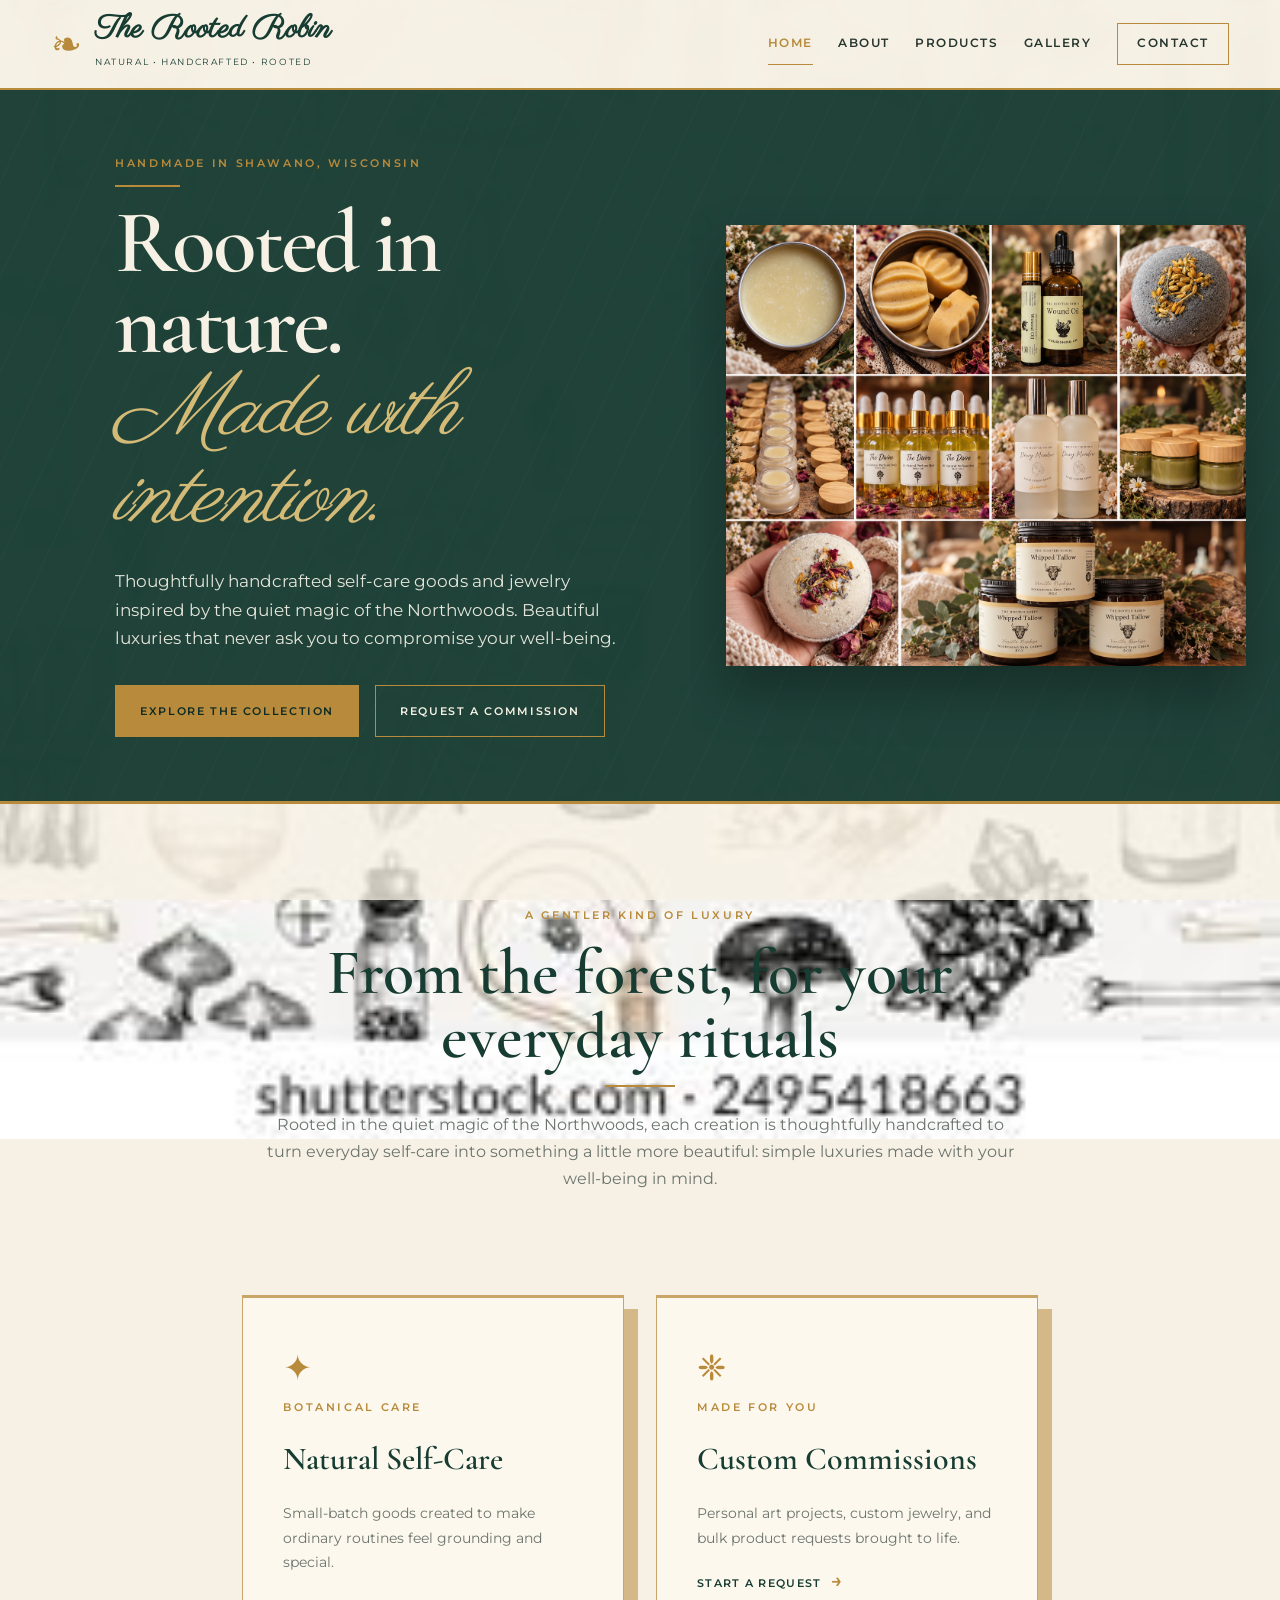
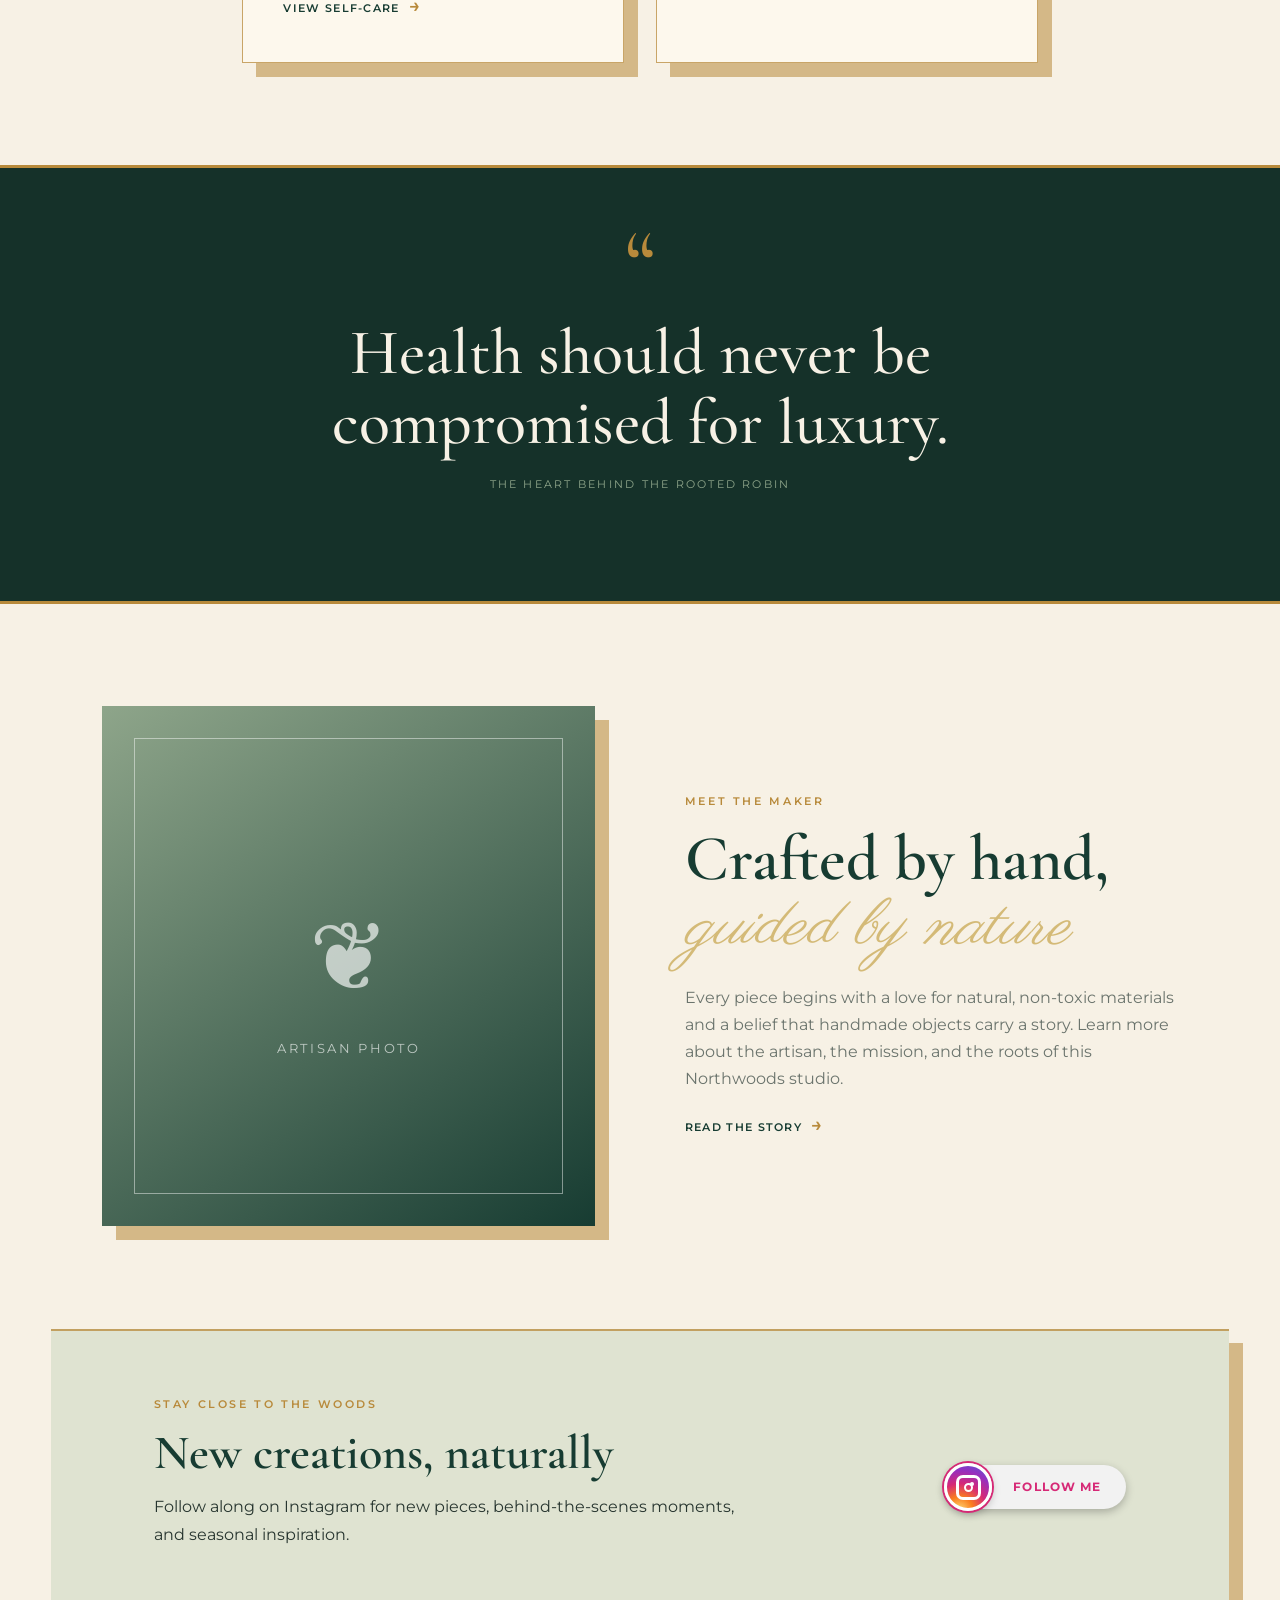
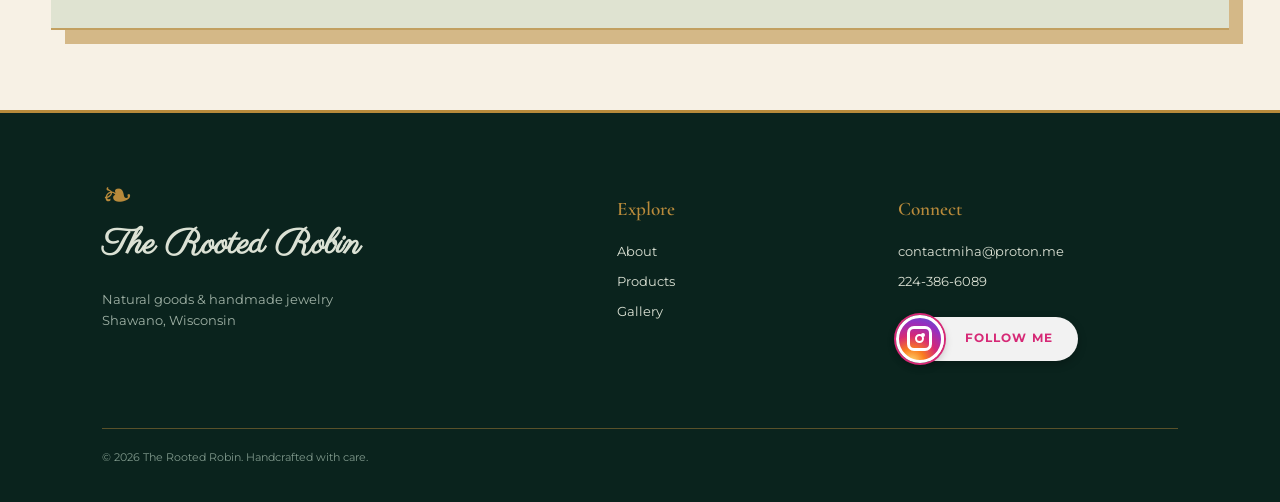
==== commit 1881c96c: "Update index.html" ====
--- a/index.html
+++ b/index.html
@@ -151,7 +151,7 @@
         <div class="hero-art reveal">
           <img
             class="hero-image"
-            src="img/stock.jpg"
+            src="img/Stock.jpg"
             alt="Handcrafted Rooted Robin products"
           />
         </div>
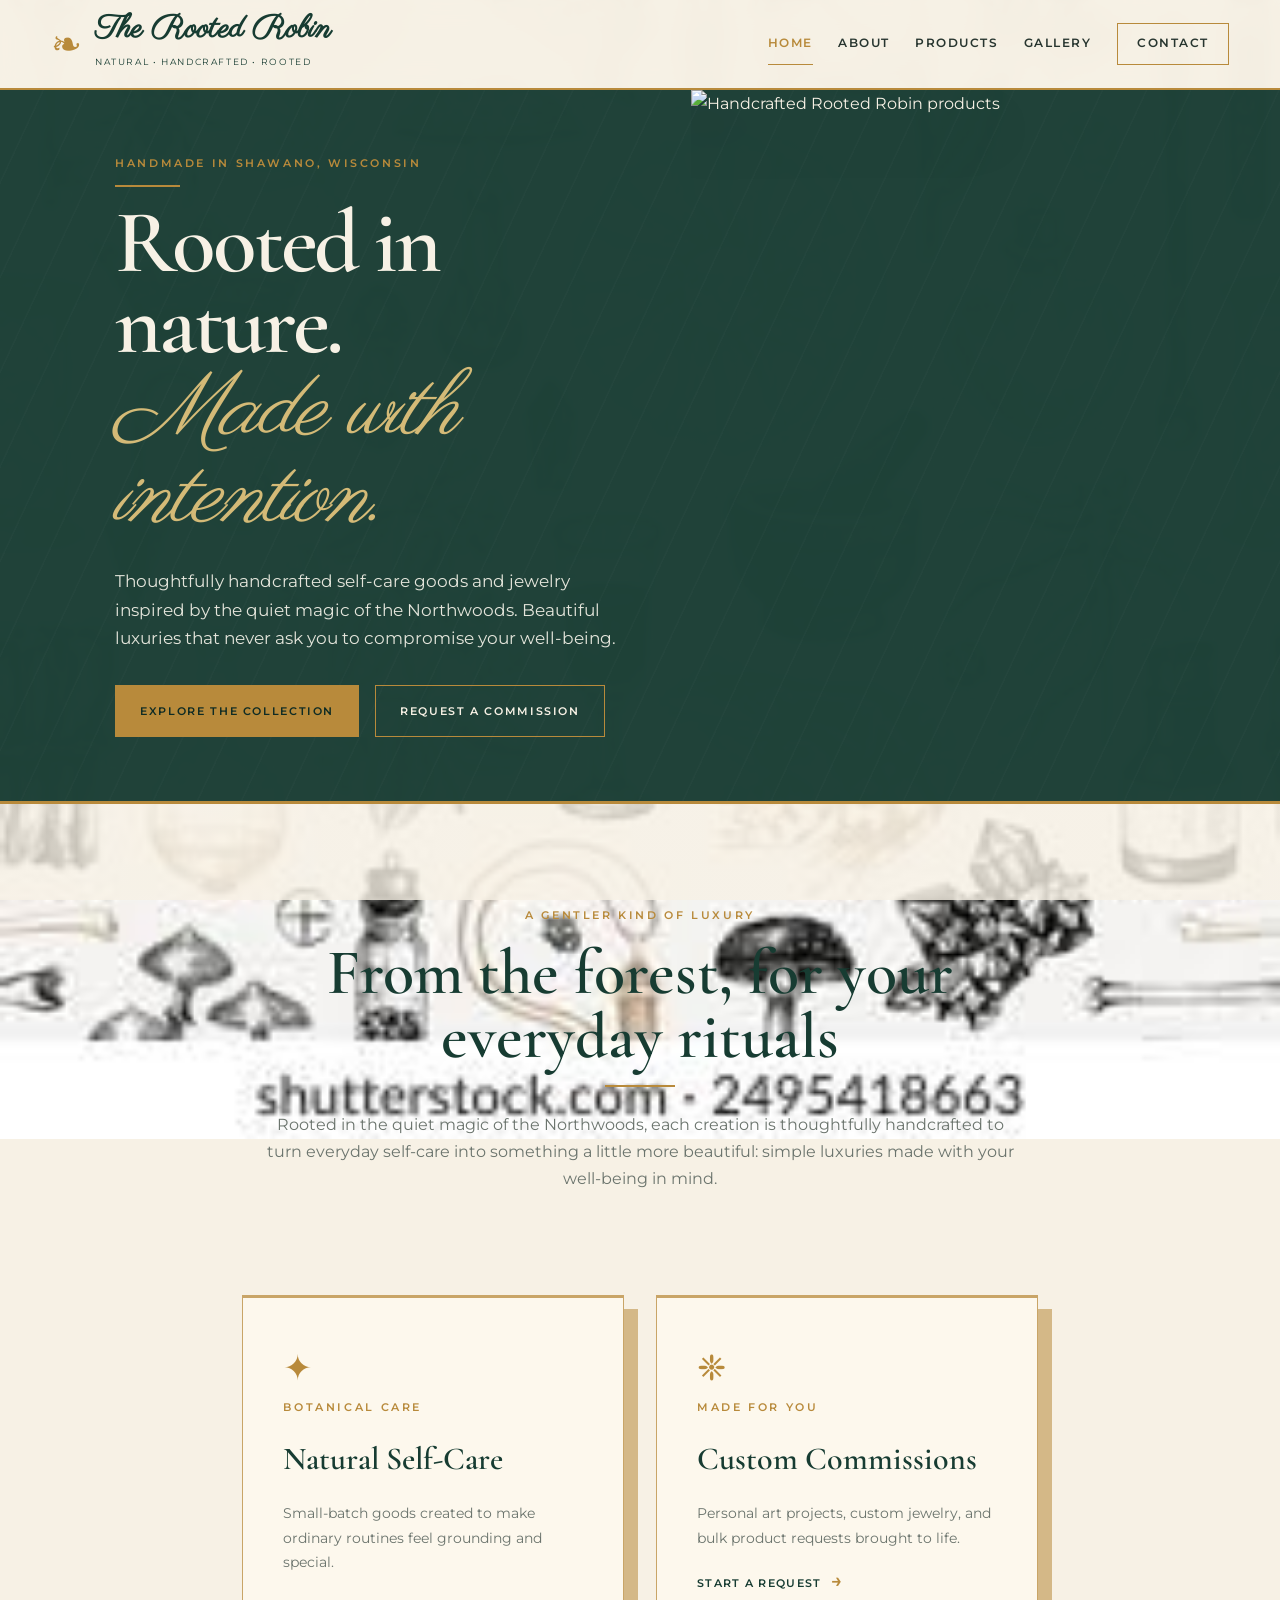
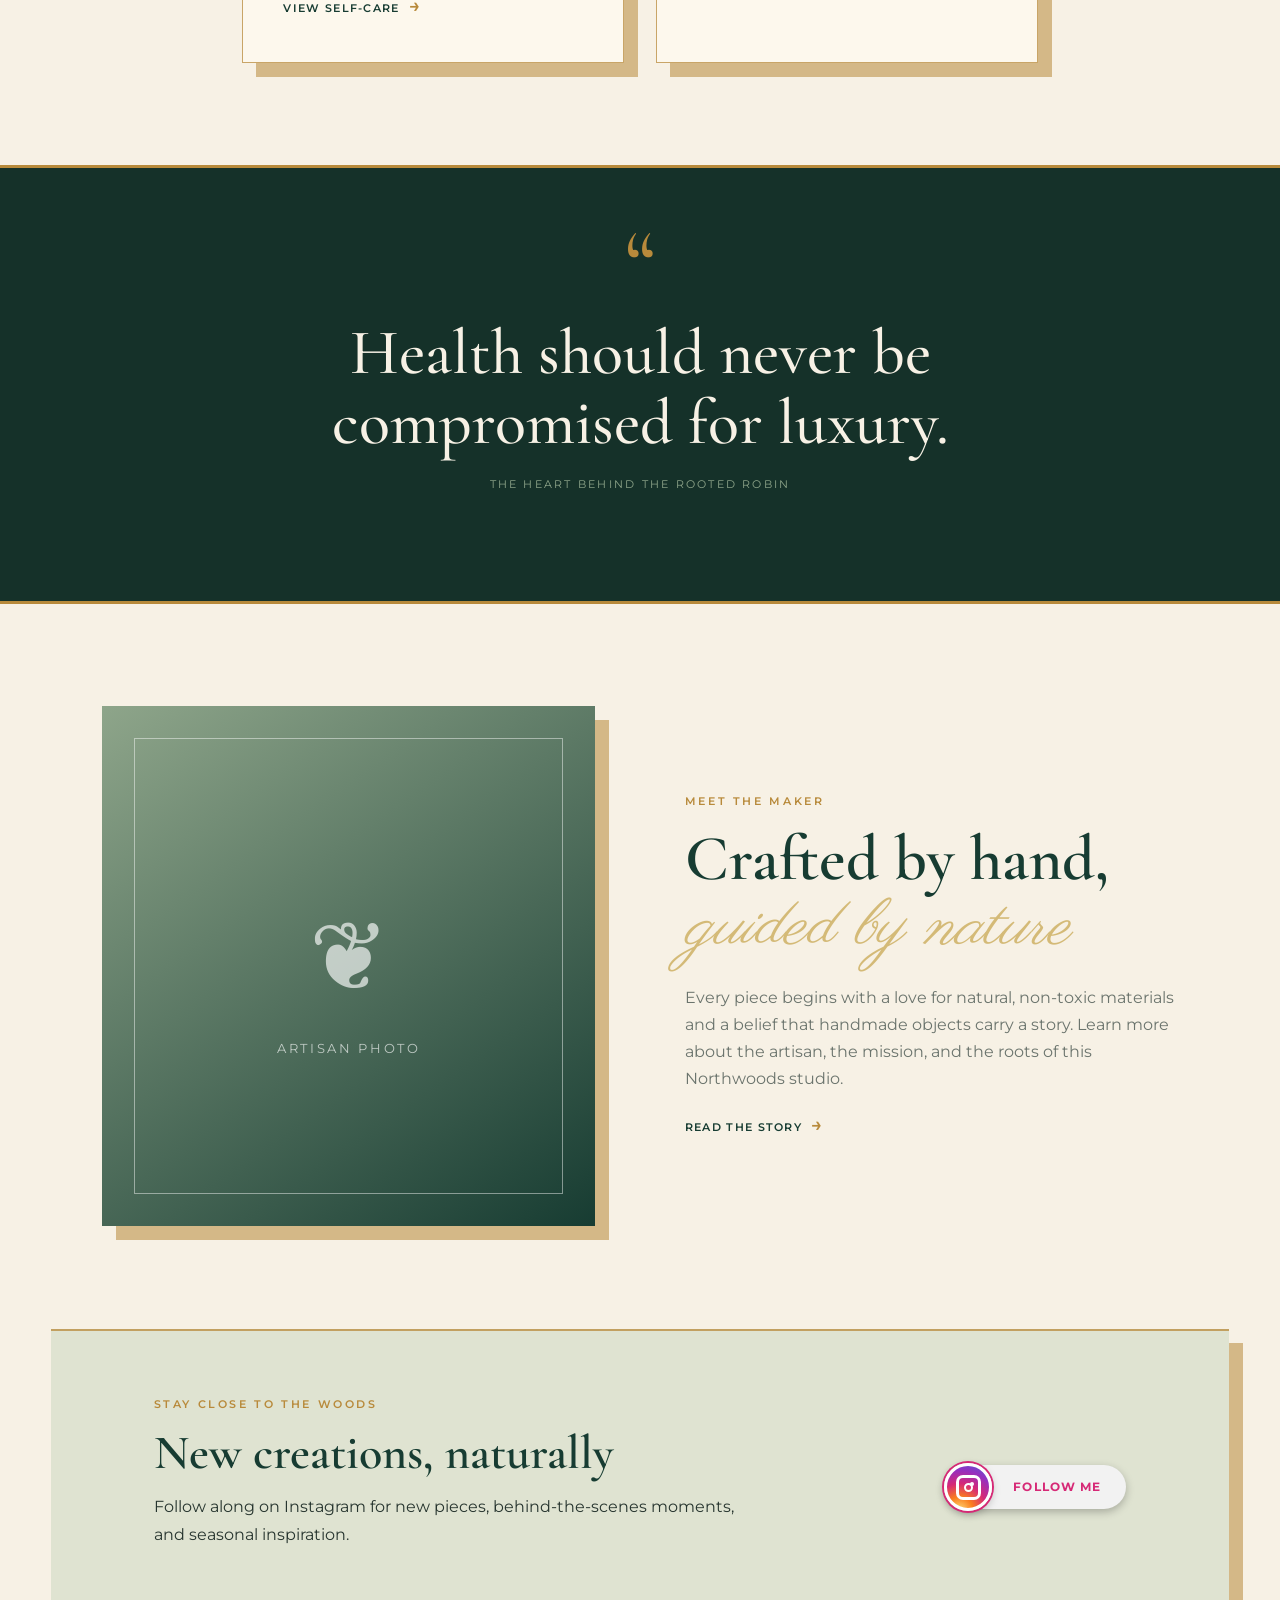
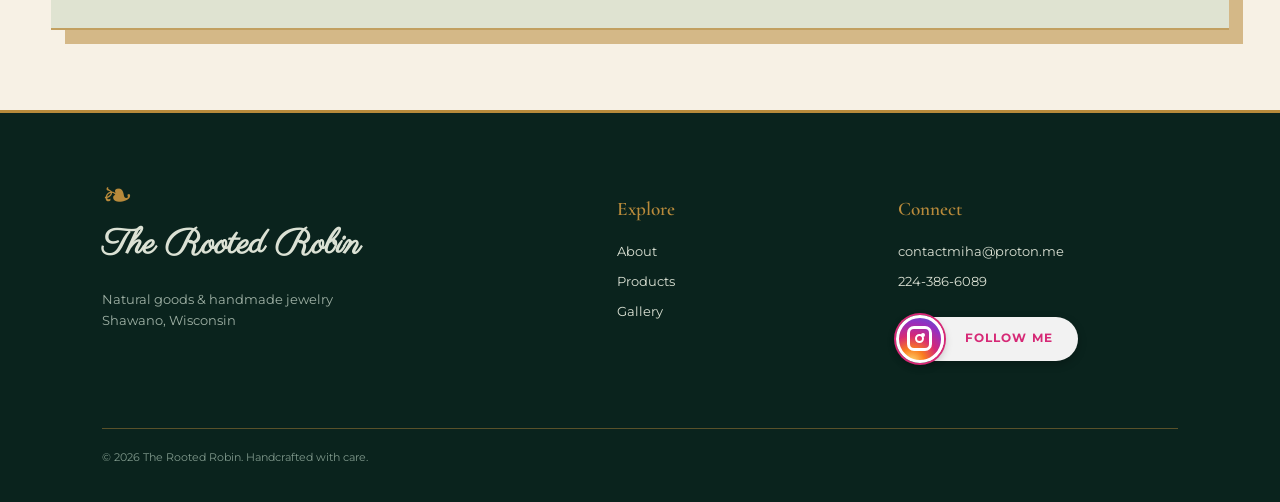
==== commit 8a1eea3d: "Update index.html" ====
--- a/index.html
+++ b/index.html
@@ -151,7 +151,7 @@
         <div class="hero-art reveal">
           <img
             class="hero-image"
-            src="img/Stock.jpg"
+            src="img/stock.jpg"
             alt="Handcrafted Rooted Robin products"
           />
         </div>
--- a/CSS/style.css
+++ b/CSS/style.css
@@ -266,23 +266,25 @@
 .hero-art {
   position: relative;
   display: flex;
-  align-items: center;
+  align-items: stretch;
   justify-content: center;
   min-height: 520px;
-  padding: 2rem;
+  padding: 0;
   overflow: hidden;
 }
 /* =========================================================
-                    HERO IMAGE
+                     HERO IMAGE
 ========================================================= */
 .hero-image {
   position: relative;
   z-index: 2;
   display: block;
   width: 100%;
-  max-width: 520px;
-  max-height: 460px;
-  object-fit: contain;
+  height: 100%;
+  max-width: none;
+  max-height: none;
+  object-fit: cover;
+  object-position: center;
   filter: drop-shadow(
     0 25px 25px rgba(0, 0, 0, 0.28)
   );
@@ -1307,17 +1309,24 @@
   .hero {
     grid-template-columns: 1fr;
   }
+
   .hero-copy {
     padding: 5rem 1.5rem;
   }
+
   /* Main hero photograph */
   .hero-art {
     min-height: 480px;
-    padding: 2rem;
-  }
+    padding: 0;
+  }
+
   .hero-image {
-    max-width: 80%;
-    max-height: 400px;
+    width: 100%;
+    height: 100%;
+    max-width: none;
+    max-height: none;
+    object-fit: cover;
+    object-position: center;
   }
   .category-grid,
   .product-grid,
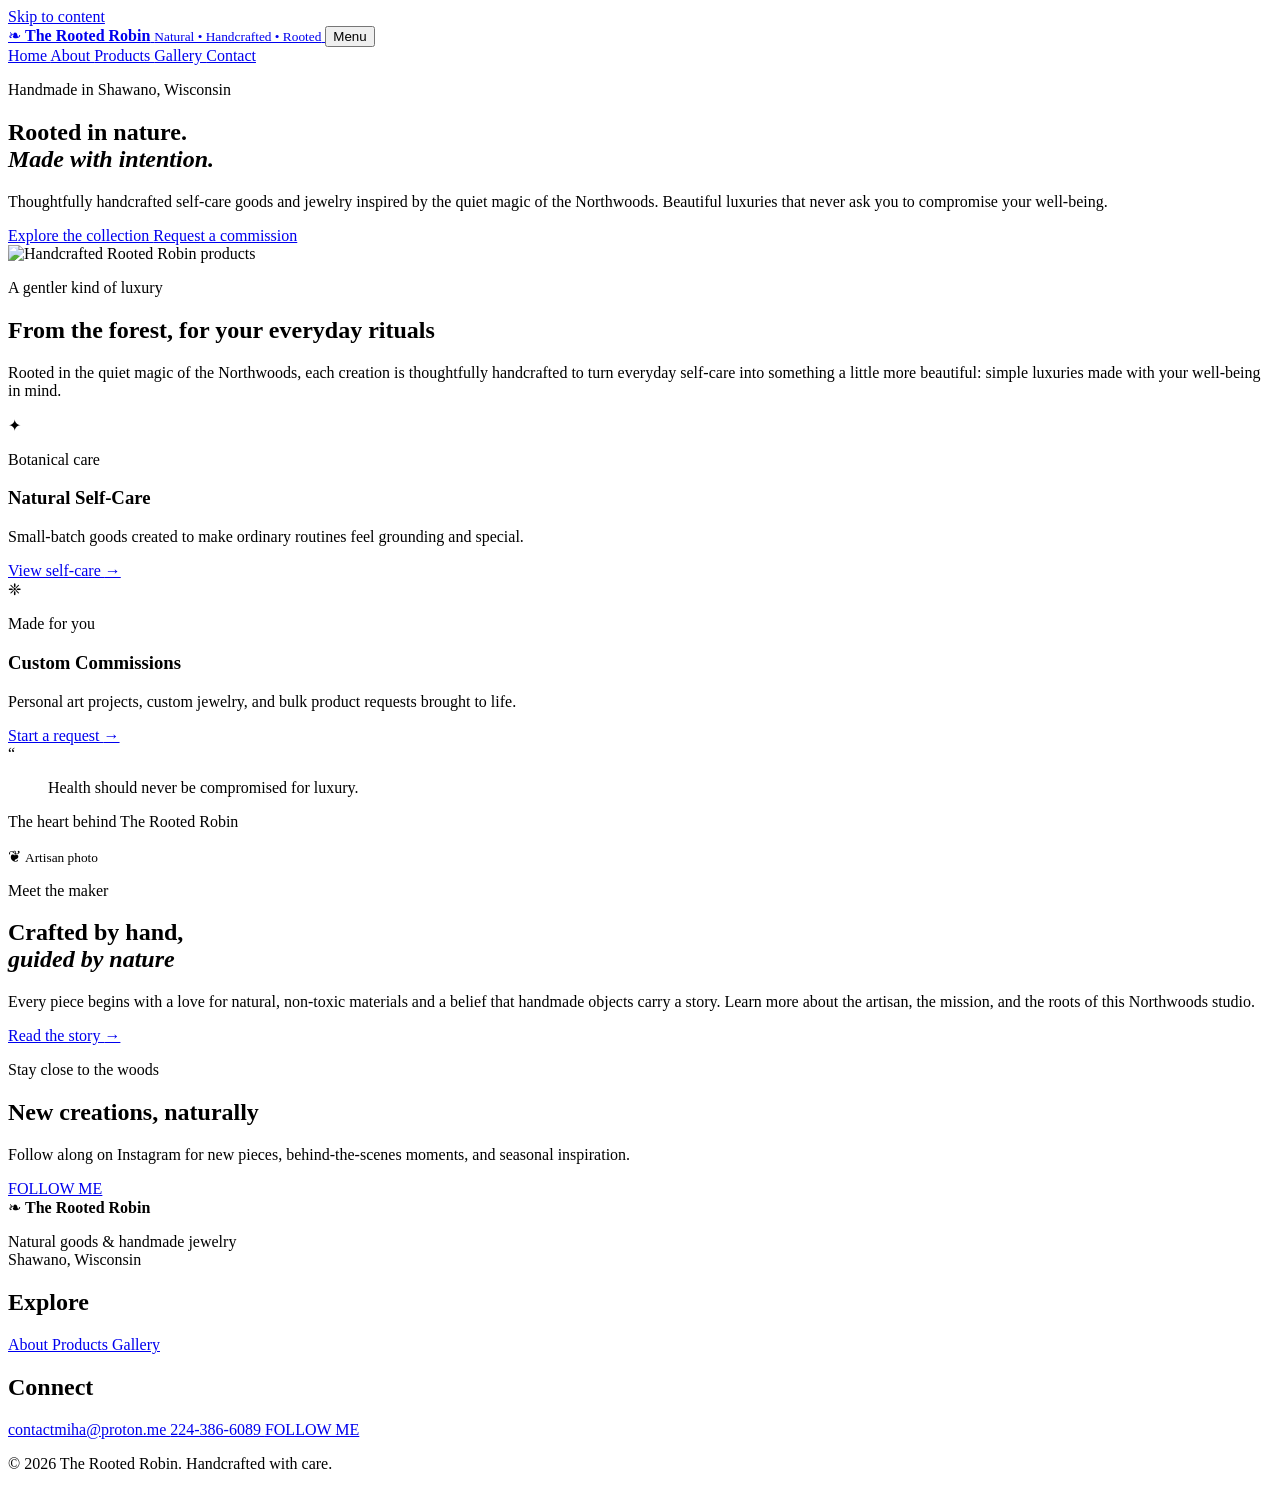
==== commit 0d3b667b: "Update index.html" ====
--- a/CSS/style.css
+++ b/CSS/style.css
@@ -1,1484 +1,58 @@
-:root {
-  --forest: #173c32;
-  --deep: #0e2b24;
-  --sage: #8ea58a;
-  --pale: #dce2cf;
-  --cream: #f7f1e5;
-  --paper: #fffaf0;
-  --gold: #b88a3b;
-  --ink: #27352f;
-  --muted: #6b746d;
-  --line: rgba(23, 60, 50, 0.18);
-  --serif: "Cormorant Garamond", Georgia, serif;
-  --sans: Montserrat, Arial, sans-serif;
-  --script: Parisienne, cursive;
-}
-* {
-  box-sizing: border-box;
-}
-html {
-  scroll-behavior: smooth;
-}
-body {
-  margin: 0;
-  color: var(--ink);
-  background-color: var(--cream);
-  background-image:
-    linear-gradient(
-      rgba(247, 241, 229, 0.8),
-      rgba(247, 241, 229, 0.8)
-    ),
-    url("../img/background1.jpg");
-  background-size: cover;
-  background-position: center;
-  background-repeat: no-repeat;
-  background-attachment: fixed;
-  font-family: var(--sans);
-  font-size: 16px;
-  line-height: 1.7;
-}
-a {
-  color: inherit;
-}
-img {
-  display: block;
-  max-width: 100%;
-}
-/* =========================================================
-                    SKIP LINK
-========================================================= */
-.skip-link {
-  position: absolute;
-  top: 0;
-  left: -999px;
-  z-index: 99;
-  padding: 0.7rem;
-  background-color: white;
-}
-.skip-link:focus {
-  left: 0;
-}
-/* =========================================================
-                    SITE HEADER
-========================================================= */
-.site-header {
-  position: sticky;
-  top: 0;
-  z-index: 20;
-  display: flex;
-  align-items: center;
-  justify-content: space-between;
-  height: 90px;
-  padding: 0 clamp(1.2rem, 4vw, 5rem);
-  background-color: rgba(247, 241, 229, 0.9);
-  border-bottom: 2px solid var(--gold);
-  backdrop-filter: blur(12px);
-}
-/* =========================================================
-                    BRAND
-========================================================= */
-.brand {
-  display: flex;
-  align-items: center;
-  gap: 0.8rem;
-  color: var(--forest);
-  text-decoration: none;
-}
-.brand-mark {
-  color: var(--gold);
-  font-size: 2.3rem;
-  line-height: 1;
-}
-.brand strong {
-  display: block;
-  font-family: var(--script);
-  font-size: 2rem;
-  line-height: 1;
-}
-.brand small {
-  font-size: 0.56rem;
-  letter-spacing: 0.18em;
-  text-transform: uppercase;
-}
-/* =========================================================
-                    MAIN NAVIGATION
-========================================================= */
-.main-nav {
-  display: flex;
-  align-items: center;
-  gap: clamp(0.7rem, 2vw, 2rem);
-}
-.main-nav a {
-  padding: 0.65rem 0;
-  border-bottom: 1px solid transparent;
-  font-size: 0.72rem;
-  font-weight: 600;
-  letter-spacing: 0.13em;
-  text-decoration: none;
-  text-transform: uppercase;
-  transition:
-    color 0.25s ease,
-    border-color 0.25s ease;
-}
-.main-nav a:hover,
-.main-nav a.active {
-  color: var(--gold);
-  border-color: var(--gold);
-}
-.main-nav .nav-cta {
-  padding: 0.65rem 1.2rem;
-  border: 1px solid var(--gold);
-}
-.main-nav .nav-cta:hover {
-  color: var(--deep);
-  background-color: var(--gold);
-}
-/* =========================================================
-                    MOBILE MENU BUTTON
-========================================================= */
-.menu-button {
-  display: none;
-  padding: 0.55rem 0.8rem;
-  color: var(--forest);
-  background-color: transparent;
-  border: 1px solid var(--forest);
-  font-family: var(--sans);
-  font-size: 0.7rem;
-  font-weight: 600;
-  letter-spacing: 0.12em;
-  text-transform: uppercase;
-  cursor: pointer;
-}
-/* =========================================================
-                    HOME PAGE HERO
-========================================================= */
-.hero {
-  position: relative;
-  display: grid;
-  grid-template-columns: 1.08fr 0.92fr;
-  min-height: 500px;
-  color: var(--cream);
-  background-color: rgba(23, 60, 50, 0.96);
-  border-bottom: 3px solid var(--gold);
-  overflow: hidden;
-}
-.hero::before,
-.page-hero::before {
-  content: "";
-  position: absolute;
-  inset: 0;
-  opacity: 0.1;
-  background-image: repeating-linear-gradient(
-    115deg,
-    transparent 0 38px,
-    rgba(255, 255, 255, 0.18) 39px 40px
-  );
-}
-/* =========================================================
-                    HERO COPY
-========================================================= */
-.hero-copy {
-  position: relative;
-  z-index: 2;
-  padding: 4rem 3rem 4rem clamp(2rem, 9vw, 9rem);
-}
-.eyebrow {
-  margin: 0 0 1rem;
-  color: var(--gold);
-  font-size: 0.68rem;
-  font-weight: 600;
-  letter-spacing: 0.24em;
-  text-transform: uppercase;
-}
-.hero .eyebrow::after {
-  content: "";
-  display: block;
-  width: 65px;
-  height: 2px;
-  margin-top: 0.8rem;
-  background-color: var(--gold);
-}
-.hero h1,
-.page-hero h1 {
-  margin: 0.2rem 0 1.7rem;
-  font-family: var(--serif);
-  font-size: clamp(3.6rem, 7vw, 7rem);
-  font-weight: 600;
-  line-height: 0.9;
-  letter-spacing: -0.035em;
-}
-.hero h1 em,
-.split h2 em {
-  color: #d4ba77;
-  font-family: var(--script);
-  font-weight: 400;
-}
-.hero-copy > p:not(.eyebrow) {
-  max-width: 610px;
-  color: #e4e5db;
-  font-size: 1.05rem;
-}
-/* =========================================================
-                    BUTTON ROW
-========================================================= */
-.button-row {
-  display: flex;
-  flex-wrap: wrap;
-  gap: 1rem;
-  margin-top: 2rem;
-}
-.button {
-  display: inline-block;
-  padding: 1rem 1.5rem;
-  border: 1px solid var(--gold);
-  font-size: 0.68rem;
-  font-weight: 600;
-  letter-spacing: 0.15em;
-  text-decoration: none;
-  text-transform: uppercase;
-  transition:
-    background-color 0.25s,
-    color 0.25s,
-    transform 0.25s;
-  cursor: pointer;
-}
-.button:hover {
-  transform: translateY(-2px);
-}
-.button-primary {
-  color: var(--deep);
-  background-color: var(--gold);
-  border-color: var(--gold);
-}
-.button-primary:hover {
-  background-color: #cfaa62;
-  box-shadow: 0 5px 18px rgba(184, 138, 59, 0.3);
-}
-.button-ghost {
-  color: var(--cream);
-}
-.button-ghost:hover {
-  background-color: rgba(255, 255, 255, 0.08);
-}
-/* =========================================================
-                 HOME PAGE - HERO ART
-========================================================= */
-.hero-art {
-  position: relative;
-  display: flex;
-  align-items: stretch;
-  justify-content: center;
-  min-height: 520px;
-  padding: 0;
-  overflow: hidden;
-}
-/* =========================================================
-                     HERO IMAGE
-========================================================= */
-.hero-image {
-  position: relative;
-  z-index: 2;
-  display: block;
-  width: 100%;
-  height: 100%;
-  max-width: none;
-  max-height: none;
-  object-fit: cover;
-  object-position: center;
-  filter: drop-shadow(
-    0 25px 25px rgba(0, 0, 0, 0.28)
-  );
-}
-/* =========================================================
-                    GENERAL SECTION PADDING
-========================================================= */
-.section-pad {
-  padding:
-    clamp(4.5rem, 8vw, 8rem)
-    clamp(1.3rem, 8vw, 8rem);
-}
-/* =========================================================
-                    INTRO SECTION
-========================================================= */
-.intro {
-  max-width: 980px;
-  margin: auto;
-  text-align: center;
-}
-.intro h2,
-.split h2,
-.newsletter h2,
-.content-section h2 {
-  margin: 0.4rem 0 1.5rem;
-  color: var(--forest);
-  font-family: var(--serif);
-  font-size: clamp(2.5rem, 5vw, 4.6rem);
-  font-weight: 600;
-  line-height: 1;
-}
-.intro h2::after,
-.content-section h2::after {
-  content: "";
-  display: block;
-  width: 70px;
-  height: 2px;
-  margin: 1rem auto 0;
-  background-color: var(--gold);
-}
-.wide-copy {
-  max-width: 760px;
-  margin: auto;
-  color: var(--muted);
-}
-/* =========================================================
-                    CATEGORY GRID
-========================================================= */
-.category-grid {
-  display: grid;
-  grid-template-columns: repeat(2, minmax(0, 1fr));
-  gap: 2rem;
-  max-width: 1000px;
-  margin: 0 auto;
-  padding-top: 0;
-}
-.category-card {
-  position: relative;
-  padding: 2.5rem;
-  background-color: rgba(255, 250, 240, 0.82);
-  border: 1px solid rgba(184, 138, 59, 0.55);
-  border-top: 3px solid var(--gold);
-  overflow: hidden;
-  transition:
-    transform 0.25s,
-    box-shadow 0.25s,
-    border-color 0.25s ease;
-}
-.category-card:hover {
-  border-color: var(--gold);
-  transform: translateY(-5px);
-  box-shadow: 18px 18px 0 rgba(184, 138, 59, 0.65);
-}
-.card-icon {
-  color: var(--gold);
-  font-size: 2.2rem;
-}
-.category-card h3 {
-  margin: 0.2rem 0 0.7rem;
-  color: var(--forest);
-  font-family: var(--serif);
-  font-size: 2rem;
-  font-weight: 600;
-}
-.category-card p:not(.eyebrow) {
-  color: var(--muted);
-  font-size: 0.9rem;
-}
-.category-card a,
-.text-link {
-  color: var(--forest);
-  font-size: 0.68rem;
-  font-weight: 600;
-  letter-spacing: 0.12em;
-  text-decoration: none;
-  text-transform: uppercase;
-  transition: color 0.25s ease;
-}
-.category-card a:hover,
-.text-link:hover {
-  color: var(--gold);
-}
-.category-card a span,
-.text-link span {
-  margin-left: 0.3rem;
-  color: var(--gold);
-  font-size: 1.2rem;
-}
-/* =========================================================
-                    MISSION BAND
-========================================================= */
-.mission-band {
-  position: relative;
-  padding: 6rem 1.5rem;
-  color: var(--cream);
-  background-color: rgba(14, 43, 36, 0.97);
-  border-top: 3px solid var(--gold);
-  border-bottom: 3px solid var(--gold);
-  text-align: center;
-  overflow: hidden;
-}
-.mission-quote > span {
-  color: var(--gold);
-  font-family: var(--serif);
-  font-size: 6rem;
-  line-height: 0;
-}
-.mission-quote blockquote {
-  max-width: 850px;
-  margin: 1rem auto;
-  font-family: var(--serif);
-  font-size: clamp(2.5rem, 5vw, 4.5rem);
-  font-weight: 500;
-  line-height: 1.1;
-}
-.mission-quote p {
-  color: var(--sage);
-  font-size: 0.7rem;
-  letter-spacing: 0.2em;
-  text-transform: uppercase;
-}
-/* =========================================================
-                    SPLIT SECTION
-========================================================= */
-.split {
-  display: grid;
-  grid-template-columns: 1fr 1fr;
-  align-items: center;
-  gap: clamp(3rem, 7vw, 8rem);
-}
-.artisan-art {
-  min-height: 520px;
-  padding: 2rem;
-  background-image:
-    linear-gradient(
-      145deg,
-      var(--sage),
-      var(--forest)
-    );
-  box-shadow: 22px 22px 0 rgba(184, 138, 59, 0.55);
-}
-.portrait-placeholder {
-  display: flex;
-  flex-direction: column;
-  align-items: center;
-  justify-content: center;
-  min-height: 456px;
-  height: 100%;
-  color: rgba(255, 255, 255, 0.65);
-  border: 1px solid rgba(255, 255, 255, 0.45);
-}
-.portrait-placeholder span {
-  font-size: 6rem;
-}
-.portrait-placeholder small {
-  letter-spacing: 0.2em;
-  text-transform: uppercase;
-}
-.split-copy p:not(.eyebrow) {
-  max-width: 580px;
-  color: var(--muted);
-}
-/* =========================================================
-                    NEWSLETTER / INSTAGRAM SECTION
-========================================================= */
-.newsletter {
-  display: flex;
-  align-items: center;
-  justify-content: space-between;
-  gap: 2rem;
-  margin: 0 clamp(1.3rem, 4vw, 4rem) 5rem;
-  padding-top: 4rem;
-  padding-bottom: 4rem;
-  background-color: rgba(220, 226, 207, 0.88);
-  border-top: 2px solid var(--gold);
-  border-bottom: 2px solid var(--gold);
-}
-.newsletter h2 {
-  margin: 0.2rem 0;
-  font-size: 3rem;
-}
-.newsletter p {
-  max-width: 600px;
-}
-/* =========================================================
-                    SITE FOOTER
-========================================================= */
-.site-footer {
-  display: grid;
-  grid-template-columns: 2fr 1fr 1.2fr;
-  gap: 3rem;
-  padding:
-    4rem
-    clamp(1.5rem, 8vw, 8rem)
-    1.5rem;
-  color: #dbe1d4;
-  background-color: #0a231d;
-  border-top: 3px solid var(--gold);
-}
-.footer-brand strong {
-  display: block;
-  font-family: var(--script);
-  font-size: 2.2rem;
-}
-.footer-brand p {
-  color: #9fb1a5;
-  font-size: 0.8rem;
-}
-.site-footer h2 {
-  color: var(--gold);
-  font-family: var(--serif);
-  font-size: 1.2rem;
-  font-weight: 600;
-}
-.site-footer a {
-  display: block;
-  margin: 0.5rem 0;
-  color: #dbe1d4;
-  font-size: 0.8rem;
-  text-decoration: none;
-  transition: color 0.25s ease;
-}
-.site-footer a:hover {
-  color: var(--gold);
-}
-.copyright {
-  grid-column: 1 / -1;
-  padding-top: 1.2rem;
-  color: #7f988b;
-  border-top: 1px solid rgba(184, 138, 59, 0.45);
-  font-size: 0.7rem;
-}
-/* =========================================================
-                    PAGE HERO
-========================================================= */
-.page-hero {
-  position: relative;
-  display: grid;
-  place-items: center;
-  min-height: 420px;
-  padding: 5rem 1.5rem;
-  color: var(--cream);
-  background-color: rgba(23, 60, 50, 0.96);
-  text-align: center;
-  overflow: hidden;
-}
-.page-hero > div {
-  position: relative;
-  z-index: 2;
-}
-.page-hero h1 {
-  margin: 0.4rem 0 1rem;
-}
-.page-hero p {
-  max-width: 650px;
-  margin: auto;
-  color: #dbe1d4;
-}
-/* =========================================================
-                    CONTENT SECTION
-========================================================= */
-.content-section {
-  max-width: 1150px;
-  margin: auto;
-}
-.prose {
-  max-width: 750px;
-  margin: auto;
-  padding: 2rem;
-  background-color: rgba(255, 250, 240, 0.7);
-  border-left: 3px solid var(--gold);
-}
-.prose p {
-  margin: 0 0 1.4rem;
-  color: var(--muted);
-}
-/* =========================================================
-                 ABOUT PAGE - VALUES
-========================================================= */
-.values-grid {
-  display: grid;
-  grid-template-columns: repeat(2, minmax(0, 1fr));
-  gap: 2rem;
-  max-width: 850px;
-  margin: 3.5rem auto 0;
-}
-.value {
-  display: flex;
-  flex-direction: column;
-  padding: 2.5rem;
-  min-height: 280px;
-  background-color: rgba(255, 250, 240, 0.88);
-  border: 1px solid rgba(184, 138, 59, 0.75);
-  border-top: 3px solid var(--gold);
-  border-bottom: 1px solid rgba(184, 138, 59, 0.35);
-  box-shadow: 14px 14px 0 rgba(184, 138, 59, 0.55);
-}
-.value .eyebrow {
-  margin: 0 0 1.5rem;
-}
-.value h3 {
-  margin: 0 0 1.25rem;
-  color: var(--forest);
-  font-family: var(--serif);
-  font-size: 1.9rem;
-  font-weight: 600;
-  line-height: 1.2;
-}
-.value p:not(.eyebrow) {
-  margin: 0;
-  color: var(--muted);
-  font-size: 0.95rem;
-  line-height: 1.8;
-}
-/* =========================================================
-                    PRODUCT TOOLS
-========================================================= */
-.product-tools-section {
-  padding-top: 3.5rem;
-  padding-bottom: 2rem;
-}
-.product-tools {
-  display: grid;
-  grid-template-columns: 2fr 1fr 1fr;
-  gap: 1.25rem;
-  padding: 2rem;
-  background-color: rgba(255, 250, 240, 0.88);
-  border: 1px solid rgba(184, 138, 59, 0.75);
-  border-top: 3px solid var(--gold);
-  box-shadow: 14px 14px 0 rgba(184, 138, 59, 0.55);
-}
-.product-tool {
-  display: flex;
-  flex-direction: column;
-  gap: 0.55rem;
-}
-.product-tool label {
-  color: var(--forest);
-  font-family: var(--sans);
-  font-size: 0.68rem;
-  font-weight: 700;
-  letter-spacing: 0.13em;
-  text-transform: uppercase;
-}
-.product-tool input,
-.product-tool select {
-  width: 100%;
-  min-height: 48px;
-  padding: 0.85rem 1rem;
-  color: var(--ink);
-  background-color: var(--paper);
-  border: 1px solid rgba(184, 138, 59, 0.55);
-  border-radius: 0;
-  font-family: var(--sans);
-  font-size: 0.85rem;
-  transition:
-    border-color 0.25s ease,
-    box-shadow 0.25s ease;
-}
-.product-tool input::placeholder {
-  color: var(--muted);
-  opacity: 0.75;
-}
-.product-tool input:hover,
-.product-tool select:hover {
-  border-color: var(--gold);
-}
-.product-tool input:focus,
-.product-tool select:focus {
-  border-color: var(--gold);
-  outline: none;
-  box-shadow: 0 0 0 2px rgba(184, 138, 59, 0.18);
-}
-/* =========================================================
-                    PRODUCT GRID
-========================================================= */
-.product-grid {
-  display: grid;
-  grid-template-columns: repeat(3, minmax(0, 1fr));
-  gap: 2rem;
-  align-items: stretch;
-}
-.product-card {
-  display: flex;
-  flex-direction: column;
-  min-width: 0;
-  background-color: rgba(255, 250, 240, 0.9);
-  border: 1px solid rgba(184, 138, 59, 0.75);
-  border-top: 3px solid var(--gold);
-  box-shadow: 14px 14px 0 rgba(184, 138, 59, 0.55);
-  overflow: hidden;
-  transition:
-    transform 0.25s ease,
-    box-shadow 0.25s ease,
-    border-color 0.25s ease;
-}
-.product-card:hover {
-  transform: translateY(-5px);
-  border-color: var(--gold);
-  box-shadow: 18px 18px 0 rgba(184, 138, 59, 0.65);
-}
-.product-image {
-  position: relative;
-  display: grid;
-  place-items: center;
-  width: 100%;
-  aspect-ratio: 1 / 1;
-  color: rgba(23, 60, 50, 0.62);
-  background-image:
-    linear-gradient(
-      145deg,
-      var(--pale),
-      var(--sage)
-    );
-  border-bottom: 1px solid rgba(184, 138, 59, 0.45);
-  overflow: hidden;
-}
-.product-image img {
-  display: block;
-  width: 100%;
-  height: 100%;
-  object-fit: cover;
-  transition: transform 0.45s ease;
-}
-.product-card:hover .product-image img {
-  transform: scale(1.04);
-}
-.product-image:empty::before {
-  content: "❧";
-  color: rgba(23, 60, 50, 0.55);
-  font-size: 7rem;
-  transform: rotate(-20deg);
-}
-/* =========================================================
-                    PRODUCT GALLERY
-========================================================= */
-.product-gallery {
-  width: 100%;
-}
-.product-thumbnails {
-  display: flex;
-  justify-content: center;
-  gap: 0.5rem;
-  padding: 0.7rem;
-  background-color: rgba(255, 250, 240, 0.95);
-  border-bottom: 1px solid rgba(184, 138, 59, 0.45);
-}
-.product-thumbnail {
-  width: 55px;
-  height: 55px;
-  padding: 0;
-  background: none;
-  border: 1px solid rgba(184, 138, 59, 0.45);
-  overflow: hidden;
-  cursor: pointer;
-  opacity: 0.65;
-  transition:
-    opacity 0.25s ease,
-    border-color 0.25s ease,
-    transform 0.25s ease;
-}
-.product-thumbnail img {
-  display: block;
-  width: 100%;
-  height: 100%;
-  object-fit: cover;
-}
-.product-thumbnail.active {
-  border: 2px solid var(--gold);
-  opacity: 1;
-}
-.product-thumbnail:hover {
-  opacity: 1;
-  transform: translateY(-2px);
-}
-/* =========================================================
-                    PRODUCT INFORMATION
-========================================================= */
-.product-info {
-  display: flex;
-  flex-direction: column;
-  flex: 1;
-  padding: 1.6rem;
-}
-.product-info .product-category {
-  margin: 0 0 0.55rem;
-  color: var(--gold);
-  font-family: var(--sans);
-  font-size: 0.62rem;
-  font-weight: 700;
-  letter-spacing: 0.17em;
-  line-height: 1.4;
-  text-transform: uppercase;
-}
-.product-info h3 {
-  margin: 0 0 0.4rem;
-  color: var(--forest);
-  font-family: var(--serif);
-  font-size: 1.8rem;
-  font-weight: 600;
-  line-height: 1.1;
-  transition: color 0.25s ease;
-}
-.product-card:hover .product-info h3 {
-  color: var(--gold);
-}
-.product-info .price {
-  margin: 0.3rem 0 0.8rem;
-  color: var(--gold);
-  font-family: var(--serif);
-  font-size: 1.25rem;
-  font-weight: 600;
-  line-height: 1.2;
-}
-.product-info p:not(.price):not(.product-category) {
-  margin: 0.3rem 0 0;
-  color: var(--muted);
-  font-size: 0.85rem;
-  line-height: 1.7;
-}
-.product-card[hidden] {
-  display: none !important;
-}
-/* =========================================================
-                    CUSTOM ORDER SECTION
-========================================================= */
-.custom-order-section {
-  padding-top: 3rem;
-  padding-bottom: 7rem;
-}
-.product-cta {
-  position: relative;
-  max-width: 850px;
-  margin: 2rem auto 0;
-  padding: clamp(2.5rem, 6vw, 4.5rem);
-  background-color: rgba(255, 250, 240, 0.9);
-  border: 1px solid rgba(184, 138, 59, 0.75);
-  border-top: 3px solid var(--gold);
-  box-shadow: 14px 14px 0 rgba(184, 138, 59, 0.55);
-  text-align: center;
-  overflow: hidden;
-}
-.product-cta::before {
-  content: "❧";
-  position: absolute;
-  top: -45px;
-  right: 15px;
-  color: rgba(184, 138, 59, 0.08);
-  font-size: 12rem;
-  line-height: 1;
-  transform: rotate(-20deg);
-  pointer-events: none;
-}
-.product-cta > * {
-  position: relative;
-  z-index: 1;
-}
-.product-cta .eyebrow {
-  margin-bottom: 1rem;
-}
-.product-cta h2 {
-  margin: 0.4rem 0 1.5rem;
-  color: var(--forest);
-  font-family: var(--serif);
-  font-size: clamp(2.5rem, 5vw, 4rem);
-  font-weight: 600;
-  line-height: 1;
-}
-.product-cta p:not(.eyebrow) {
-  max-width: 650px;
-  margin: 0 auto 1.4rem;
-  color: var(--muted);
-  line-height: 1.8;
-}
-.product-cta .button {
-  margin-top: 1rem;
-}
-.product-tool input:focus-visible,
-.product-tool select:focus-visible {
-  border-color: var(--gold);
-  outline: 2px solid var(--gold);
-  outline-offset: 3px;
-}
-/* =========================================================
-            PRODUCT RESPONSIVE - TABLET
-========================================================= */
-@media (max-width: 850px) {
-  .product-tools {
-    grid-template-columns: 1fr 1fr;
-    gap: 1rem;
-    box-shadow: 10px 10px 0 rgba(184, 138, 59, 0.55);
-  }
-  .product-tool:first-child {
-    grid-column: 1 / -1;
-  }
-  .product-grid {
-    grid-template-columns: repeat(2, minmax(0, 1fr));
-    gap: 1.7rem;
-  }
-  .product-card,
-  .product-cta {
-    box-shadow: 10px 10px 0 rgba(184, 138, 59, 0.55);
-  }
-  .product-card:hover {
-    box-shadow: 13px 13px 0 rgba(184, 138, 59, 0.65);
-  }
-}
-/* =========================================================
-            PRODUCT RESPONSIVE - PHONE
-========================================================= */
-@media (max-width: 560px) {
-  .product-tools-section {
-    padding-top: 2.5rem;
-  }
-  .product-tools {
-    grid-template-columns: 1fr;
-    padding: 1.4rem;
-    box-shadow: 7px 7px 0 rgba(184, 138, 59, 0.55);
-  }
-  .product-tool:first-child {
-    grid-column: auto;
-  }
-  .product-tool input,
-  .product-tool select {
-    min-height: 52px;
-    font-size: 16px;
-  }
-  .product-grid {
-    grid-template-columns: 1fr;
-    gap: 2rem;
-  }
-  .product-section {
-    padding-top: 3rem;
-    padding-bottom: 3rem;
-  }
-  .section-intro {
-    margin-bottom: 2.2rem;
-  }
-  .product-card,
-  .product-cta {
-    box-shadow: 7px 7px 0 rgba(184, 138, 59, 0.55);
-  }
-  .product-card:hover {
-    box-shadow: 9px 9px 0 rgba(184, 138, 59, 0.65);
-  }
-  .product-info {
-    padding: 1.4rem;
-  }
-  .product-info h3 {
-    font-size: 1.65rem;
-  }
-  .product-cta {
-    padding: 2.5rem 1.4rem;
-  }
-  .custom-order-section {
-    padding-bottom: 5rem;
-  }
-}
-/* =========================================================
-                    GALLERY FILTERS
-========================================================= */
-.filters {
-  display: flex;
-  flex-wrap: wrap;
-  justify-content: center;
-  gap: 0.6rem;
-  margin-bottom: 2rem;
-}
-.filter {
-  padding: 0.7rem 1rem;
-  color: var(--forest);
-  background-color: rgba(247, 241, 229, 0.82);
-  border: 1px solid var(--gold);
-  font-family: var(--sans);
-  font-size: 0.65rem;
-  font-weight: 600;
-  letter-spacing: 0.12em;
-  text-transform: uppercase;
-  cursor: pointer;
-}
-.filter.active,
-.filter:hover {
-  color: var(--deep);
-  background-color: var(--gold);
-  border-color: var(--gold);
-}
-/* =========================================================
-                    GALLERY GRID
-========================================================= */
-.gallery-grid {
-  display: grid;
-  grid-template-columns: repeat(3, 1fr);
-  gap: 1rem;
-}
-.gallery-item {
-  border: 2px solid rgba(184, 138, 59, 0.55);
-  transition:
-    border-color 0.25s ease,
-    transform 0.25s ease;
-}
-.gallery-item:hover {
-  border-color: var(--gold);
-  transform: translateY(-4px);
-}
-.gallery-item:nth-child(2n) {
-  background-image:
-    linear-gradient(
-      145deg,
-      #d9c69d,
-      #7a8e72
-    );
-}
-.gallery-item:nth-child(3n) {
-  background-image:
-    linear-gradient(
-      145deg,
-      #b6aa97,
-      #315b4d
-    );
-}
-.gallery-item span {
-  position: absolute;
-  bottom: 1rem;
-  left: 1rem;
-  padding: 0.4rem 0.7rem;
-  color: white;
-  background-color: rgba(14, 43, 36, 0.85);
-  border: 1px solid rgba(184, 138, 59, 0.75);
-  font-size: 0.65rem;
-  letter-spacing: 0.12em;
-  text-transform: uppercase;
-}
-.gallery-note {
-  margin-top: 2rem;
-  color: var(--muted);
-  text-align: center;
-}
-/* =========================================================
-                    CONTACT PAGE
-========================================================= */
-.contact-layout {
-  display: grid;
-  grid-template-columns: 0.8fr 1.2fr;
-  gap: 4rem;
-}
-.contact-details {
-  padding: 3rem;
-  color: var(--cream);
-  background-color: rgba(23, 60, 50, 0.97);
-  border: 2px solid var(--gold);
-}
-.contact-details h2 {
-  color: var(--cream);
-  font-size: 2.8rem;
-}
-.contact-details a {
-  color: #e8d39b;
-}
-/* =========================================================
-                    CONTACT FORM
-========================================================= */
-.contact-form {
-  display: grid;
-  grid-template-columns: 1fr 1fr;
-  gap: 1.2rem;
-  padding: 2rem;
-  background-color: rgba(255, 250, 240, 0.76);
-  border-top: 3px solid var(--gold);
-  border-bottom: 1px solid rgba(184, 138, 59, 0.45);
-}
-.form-field {
-  display: flex;
-  flex-direction: column;
-  gap: 0.35rem;
-}
-.form-field.full {
-  grid-column: 1 / -1;
-}
-.form-field label {
-  color: var(--forest);
-  font-size: 0.68rem;
-  font-weight: 600;
-  letter-spacing: 0.13em;
-  text-transform: uppercase;
-}
-.form-field input,
-.form-field select,
-.form-field textarea {
-  padding: 0.9rem;
-  color: var(--ink);
-  background-color: var(--paper);
-  border: 1px solid rgba(184, 138, 59, 0.45);
-  font: inherit;
-  transition:
-    border-color 0.25s ease,
-    box-shadow 0.25s ease;
-}
-.form-field input:focus,
-.form-field select:focus,
-.form-field textarea:focus {
-  border-color: var(--gold);
-  outline: none;
-  box-shadow: 0 0 0 2px rgba(184, 138, 59, 0.18);
-}
-.form-field textarea {
-  min-height: 150px;
-  resize: vertical;
-}
-.form-message {
-  grid-column: 1 / -1;
-  color: var(--forest);
-  font-size: 0.85rem;
-}
-.contact-form .button {
-  width: max-content;
-  cursor: pointer;
-}
-/* =========================================================
-                    REVEAL ANIMATION
-========================================================= */
-.reveal {
-  opacity: 0;
-  transform: translateY(18px);
-  transition:
-    opacity 0.7s ease,
-    transform 0.7s ease;
-}
-.reveal.visible {
-  opacity: 1;
-  transform: none;
-}
-[hidden] {
-  display: none !important;
-}
-/* =========================================================
-                    SOCIAL LINKS
-========================================================= */
-.social-link {
-  color: inherit;
-  text-decoration: none;
-  transition: color 0.3s ease;
-}
-.social-link:hover,
-.social-link:focus {
-  color: #c9a227;
-  text-decoration: underline;
-}
-/* =========================================================
-              GLOBAL GOLD SHADOW STYLING
-========================================================= */
-.category-card,
-.value,
-.prose,
-.product-card,
-.notice,
-.product-cta,
-.product-tools,
-.gallery-item,
-.contact-details,
-.contact-form,
-.newsletter,
-.artisan-art {
-  border-color: rgba(184, 138, 59, 0.75);
-  box-shadow: 14px 14px 0 rgba(184, 138, 59, 0.55);
-}
-.category-card:hover,
-.product-card:hover,
-.gallery-item:hover {
-  border-color: var(--gold);
-  box-shadow: 18px 18px 0 rgba(184, 138, 59, 0.65);
-}
-/* =========================================================
-                    INSTAGRAM BUTTON
-========================================================= */
-.instagram-button,
-.site-footer .instagram-button {
-  display: inline-flex;
-  align-items: center;
-  justify-content: flex-start;
-  width: 180px;
-  height: 44px;
-  margin-top: 1rem;
-  padding: 0;
-  color: #d62976;
-  background-color: #f2f2f2;
-  border-radius: 25px;
-  text-decoration: none;
-  box-shadow: 0 3px 8px rgba(0, 0, 0, 0.25);
-  overflow: visible;
-  transition:
-    transform 0.25s ease,
-    box-shadow 0.25s ease;
-}
-.instagram-icon {
-  display: flex;
-  align-items: center;
-  justify-content: center;
-  width: 48px;
-  height: 48px;
-  margin-left: -2px;
-  flex: 0 0 48px;
-  background:
-    radial-gradient(
-      circle at 30% 105%,
-      #feda75 0%,
-      #fa7e1e 25%,
-      #d62976 50%,
-      #962fbf 75%,
-      #4f5bd5 100%
-    );
-  border: 3px solid #ffffff;
-  border-radius: 50%;
-  box-shadow:
-    0 0 0 2px #d62976,
-    0 3px 8px rgba(0, 0, 0, 0.25);
-  transition: transform 0.25s ease;
-}
-.instagram-camera {
-  position: relative;
-  display: flex;
-  align-items: center;
-  justify-content: center;
-  width: 25px;
-  height: 25px;
-  border: 3px solid #ffffff;
-  border-radius: 7px;
-}
-.instagram-lens {
-  display: block;
-  width: 9px;
-  height: 9px;
-  border: 2px solid #ffffff;
-  border-radius: 50%;
-}
-.instagram-dot {
-  position: absolute;
-  top: 4px;
-  right: 4px;
-  display: block;
-  width: 4px;
-  height: 4px;
-  background-color: #ffffff;
-  border-radius: 50%;
-}
-.instagram-text {
-  display: block;
-  flex: 1;
-  margin: 0;
-  padding: 0 12px 0 8px;
-  color: #d62976;
-  font-family: var(--sans);
-  font-size: 0.72rem;
-  font-weight: 700;
-  line-height: 1;
-  letter-spacing: 0.1em;
-  text-align: center;
-  white-space: nowrap;
-}
-.instagram-button:hover,
-.site-footer .instagram-button:hover {
-  color: #d62976;
-  transform: translateY(-3px);
-  box-shadow: 0 6px 14px rgba(0, 0, 0, 0.3);
-}
-.instagram-button:hover .instagram-text,
-.site-footer .instagram-button:hover .instagram-text {
-  color: #d62976;
-}
-.instagram-button:hover .instagram-icon {
-  transform: scale(1.05);
-}
-.instagram-button:focus-visible,
-.site-footer .instagram-button:focus-visible {
-  outline: 2px solid var(--gold);
-  outline-offset: 4px;
-}
-/* =========================================================
-                    TABLET RESPONSIVE
-========================================================= */
-@media (max-width: 850px) {
-  .menu-button {
-    display: block;
-  }
-  .main-nav {
-    position: absolute;
-    top: 90px;
-    right: 0;
-    left: 0;
-    display: none;
-    flex-direction: column;
-    align-items: stretch;
-    padding: 1rem 1.5rem 1.5rem;
-    background-color: var(--cream);
-    border-bottom: 1px solid var(--line);
-  }
-  .main-nav.open {
-    display: flex;
-  }
-  .main-nav a {
-    text-align: center;
-  }
-  .hero {
-    grid-template-columns: 1fr;
-  }
-
-  .hero-copy {
-    padding: 5rem 1.5rem;
-  }
-
-  /* Main hero photograph */
-  .hero-art {
-    min-height: 480px;
-    padding: 0;
-  }
-
-  .hero-image {
-    width: 100%;
-    height: 100%;
-    max-width: none;
-    max-height: none;
-    object-fit: cover;
-    object-position: center;
-  }
-  .category-grid,
-  .product-grid,
-  .gallery-grid {
-    grid-template-columns: repeat(2, 1fr);
-  }
-  /* Keep About value cards side by side on tablets */
-  .values-grid {
-    grid-template-columns: repeat(2, minmax(0, 1fr));
-    max-width: 760px;
-    gap: 1.5rem;
-  }
-  .split,
-  .contact-layout {
-    grid-template-columns: 1fr;
-  }
-  .newsletter {
-    flex-direction: column;
-    align-items: flex-start;
-  }
-  .site-footer {
-    grid-template-columns: 1fr 1fr;
-  }
-  .footer-brand {
-    grid-column: 1 / -1;
-  }
-}
-/* =========================================================
-                    PHONE RESPONSIVE
-========================================================= */
-@media (max-width: 560px) {
-  .site-header {
-    height: 78px;
-  }
-  .brand strong {
-    font-size: 1.65rem;
-  }
-  .brand small {
-    display: none;
-  }
-  .main-nav {
-    top: 78px;
-  }
-  .hero {
-    min-height: 0;
-  }
-  .hero h1,
-  .page-hero h1 {
-    font-size: 3.4rem;
-  }
-  /* =======================================================
-                    MOBILE HERO IMAGE
-  ======================================================= */
-  .hero-art {
-    min-height: 400px;
-    padding: 1.5rem;
-  }
-  .hero-image {
-    max-width: 90%;
-    max-height: 350px;
-  }
-  /* =======================================================
-                    MOBILE GRIDS
-  ======================================================= */
-  .category-grid,
-  .values-grid,
-  .product-grid,
-  .gallery-grid {
-    grid-template-columns: 1fr;
-  }
-  .section-pad {
-    padding-right: 1.2rem;
-    padding-left: 1.2rem;
-  }
-  .artisan-art {
-    min-height: 420px;
-    box-shadow: 12px 12px 0 var(--pale);
-  }
-  .product-cta {
-    padding: 2rem 1.3rem;
-  }
-  /* ---------- Contact ---------- */
-  .contact-details {
-    padding: 2rem 1.5rem;
-  }
-  .contact-form {
-    grid-template-columns: 1fr;
-    padding: 1.5rem;
-  }
-  .form-field.full {
-    grid-column: auto;
-  }
-  .site-footer {
-    grid-template-columns: 1fr;
-  }
-}
-/* =========================================================
-              GOLD SHADOWS - TABLET
-========================================================= */
-@media (max-width: 850px) {
-  .category-card,
-  .value,
-  .prose,
-  .product-card,
-  .notice,
-  .product-cta,
-  .gallery-item,
-  .contact-details,
-  .contact-form,
-  .newsletter,
-  .artisan-art {
-    box-shadow: 10px 10px 0 rgba(184, 138, 59, 0.55);
-  }
-  .category-card:hover,
-  .product-card:hover,
-  .gallery-item:hover {
-    box-shadow: 13px 13px 0 rgba(184, 138, 59, 0.65);
-  }
-}
-/* =========================================================
-              GOLD SHADOWS - PHONE
-========================================================= */
-@media (max-width: 560px) {
-  .category-card,
-  .value,
-  .prose,
-  .product-card,
-  .notice,
-  .product-cta,
-  .gallery-item,
-  .contact-details,
-  .contact-form,
-  .newsletter,
-  .artisan-art {
-    box-shadow: 7px 7px 0 rgba(184, 138, 59, 0.55);
-  }
-  .category-card:hover,
-  .product-card:hover,
-  .gallery-item:hover {
-    box-shadow: 9px 9px 0 rgba(184, 138, 59, 0.65);
-  }
-}
-/* =========================================================
-                    REDUCED MOTION
-========================================================= */
-@media (prefers-reduced-motion: reduce) {
-  * {
-    scroll-behavior: auto;
-  }
-  .reveal {
-    opacity: 1;
-    transform: none;
-    transition: none;
-  }
-}
+<!-- =========================================================
+                    WHIPPED TALLOW - FRANKINCENSE & MYRRH
+========================================================= -->
+          <article
+            class="product-card reveal"
+            data-category="bath-body"
+            data-price="12.00"
+            data-name="Whipped Tallow - Frankincense & Myrrh"
+          >
+            <div class="product-image">
+              <img
+                src="img/WhippedTallowFrankincenseMyrrh.jpg"
+                alt="Whipped Tallow - Frankincense & Myrrh"
+                loading="lazy"
+              />
+            </div>
+            <div class="product-info">
+              <p class="product-category">Bath &amp; Body</p>
+              <h3>Whipped Tallow - Frankincense &amp; Myrrh</h3>
+              <p class="price">$12.00 / $32.00</p>
+              <p>
+                2oz / 8oz<br />
+                <strong>Description:</strong><br />
+                <strong>Ingredients:</strong>
+                Whipped tallow with frankincense &amp; myrrh. Full formula can
+                be added when finalized.
+              </p>
+            </div>
+          </article>
+<!-- =========================================================
+                    WHIPPED TALLOW - HERBAL INFUSED
+========================================================= -->
+          <article
+            class="product-card reveal"
+            data-category="bath-body"
+            data-price="12.00"
+            data-name="Whipped Tallow - Herbal Infused"
+          >
+            <div class="product-image">
+              <img
+                src="img/WhippedTallowHerbalInfused.jpg"
+                alt="Whipped Tallow - Herbal Infused"
+                loading="lazy"
+              />
+            </div>
+            <div class="product-info">
+              <p class="product-category">Bath &amp; Body</p>
+              <h3>Whipped Tallow - Herbal Infused</h3>
+              <p class="price">$12.00 / $32.00</p>
+              <p>
+                2oz / 8oz<br />
+                <strong>Description:</strong><br />
+                <strong>Ingredients:</strong>
+                Whipped tallow with herbal-infused oil. Full formula can be
+                added when finalized.
+              </p>
+            </div>
+          </article>
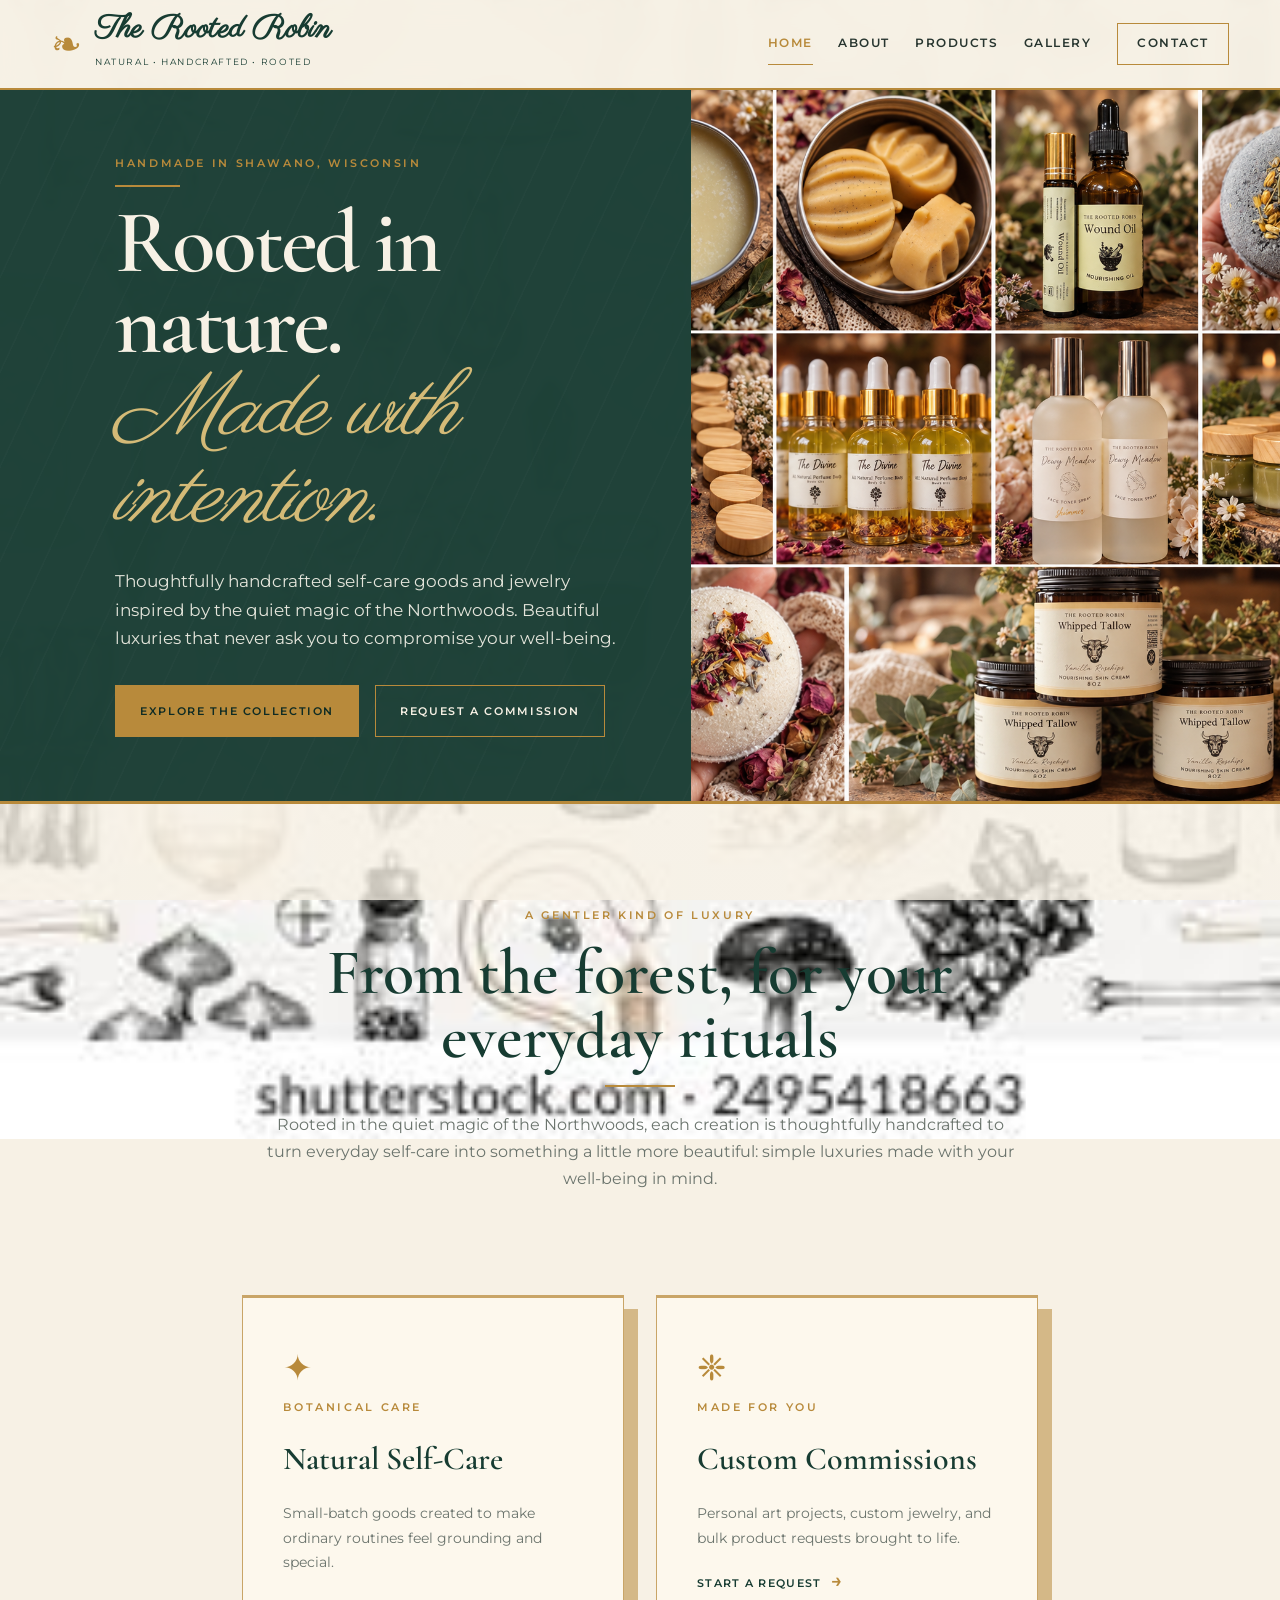
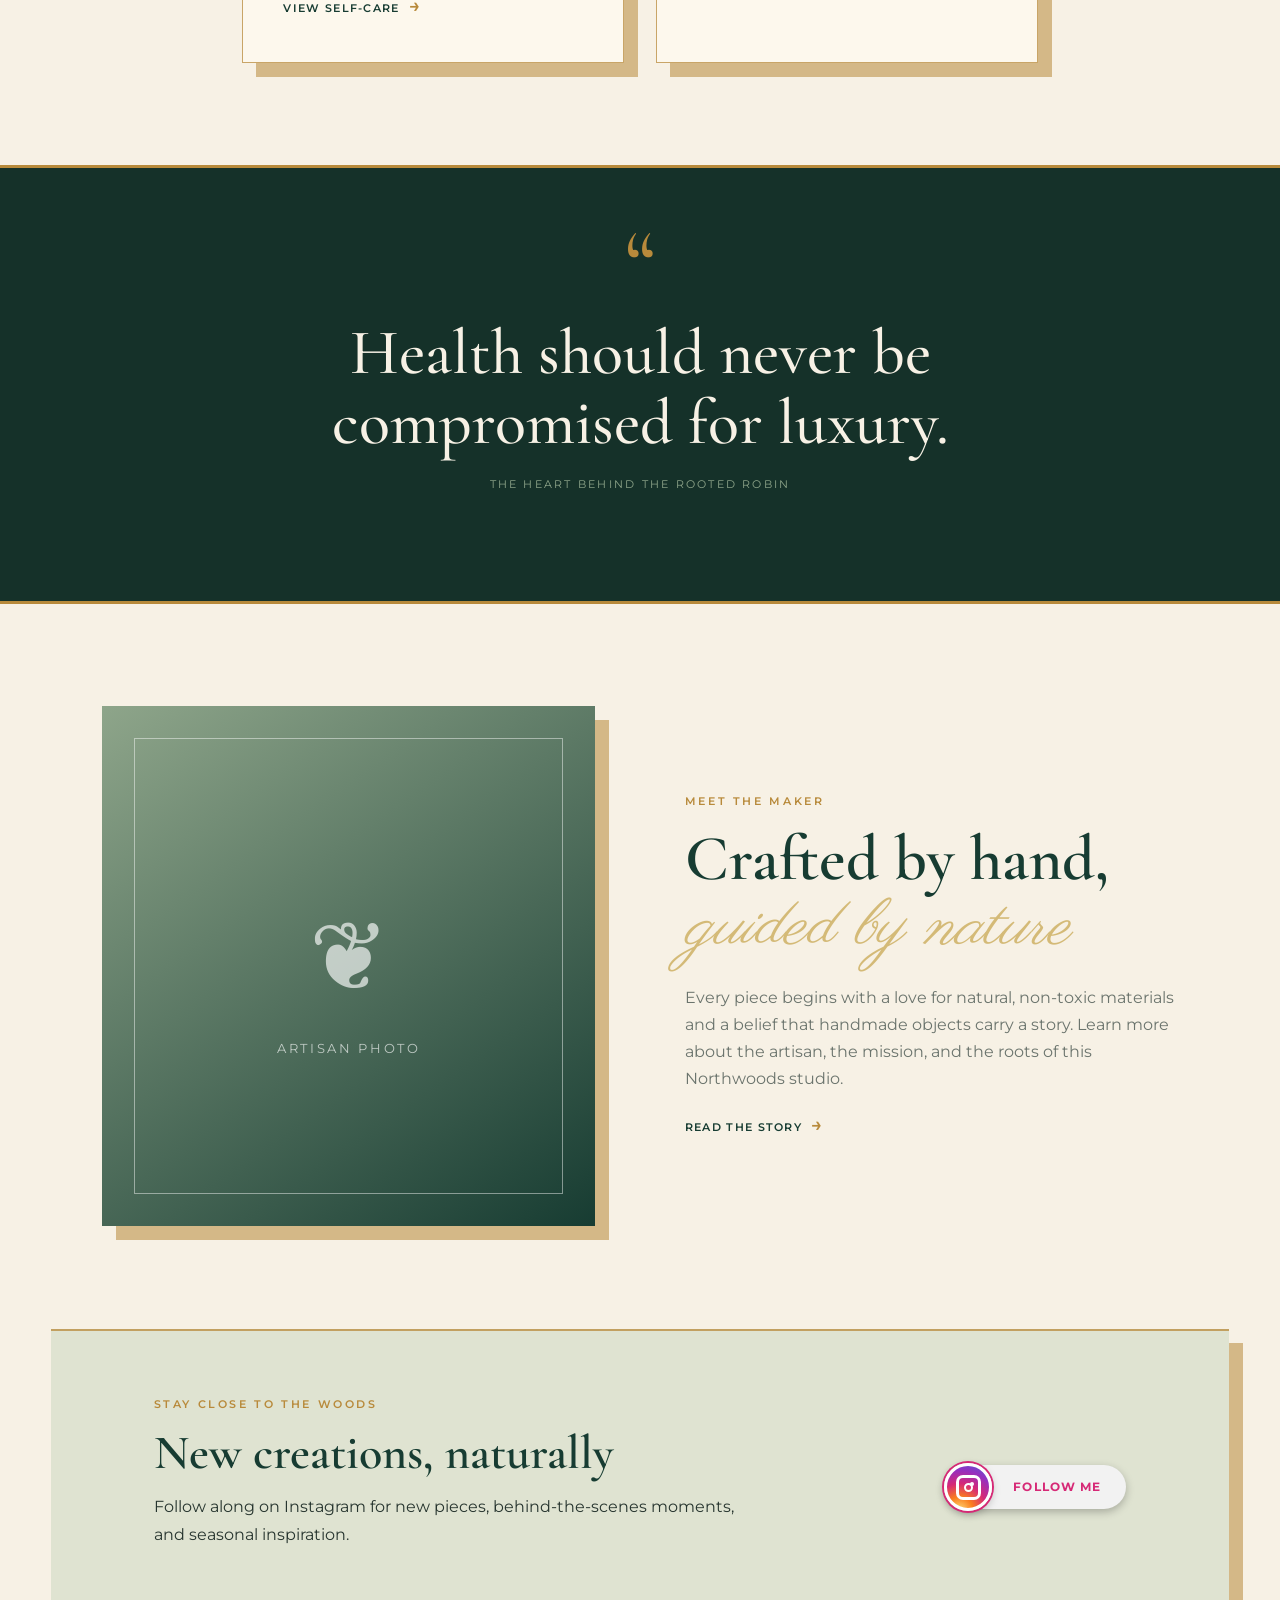
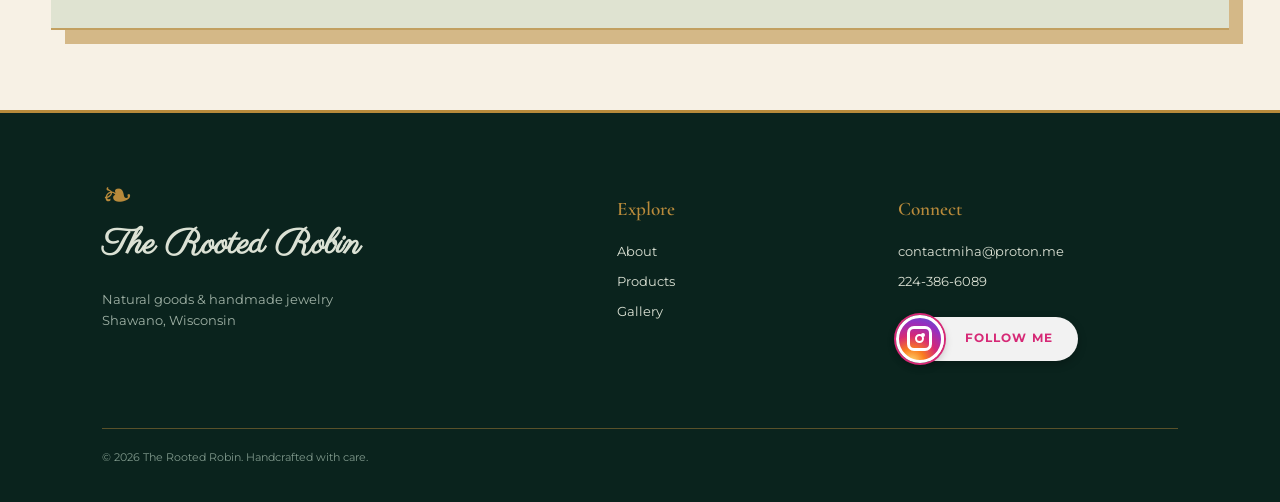
==== commit 2bd2c94f: "Update index.html" ====
--- a/index.html
+++ b/index.html
@@ -151,7 +151,7 @@
         <div class="hero-art reveal">
           <img
             class="hero-image"
-            src="img/stock.jpg"
+            src="img/Stock.jpg"
             alt="Handcrafted Rooted Robin products"
           />
         </div>
--- a/CSS/style.css
+++ b/CSS/style.css
@@ -1,58 +1,1484 @@
-<!-- =========================================================
-                    WHIPPED TALLOW - FRANKINCENSE & MYRRH
-========================================================= -->
-          <article
-            class="product-card reveal"
-            data-category="bath-body"
-            data-price="12.00"
-            data-name="Whipped Tallow - Frankincense & Myrrh"
-          >
-            <div class="product-image">
-              <img
-                src="img/WhippedTallowFrankincenseMyrrh.jpg"
-                alt="Whipped Tallow - Frankincense & Myrrh"
-                loading="lazy"
-              />
-            </div>
-            <div class="product-info">
-              <p class="product-category">Bath &amp; Body</p>
-              <h3>Whipped Tallow - Frankincense &amp; Myrrh</h3>
-              <p class="price">$12.00 / $32.00</p>
-              <p>
-                2oz / 8oz<br />
-                <strong>Description:</strong><br />
-                <strong>Ingredients:</strong>
-                Whipped tallow with frankincense &amp; myrrh. Full formula can
-                be added when finalized.
-              </p>
-            </div>
-          </article>
-<!-- =========================================================
-                    WHIPPED TALLOW - HERBAL INFUSED
-========================================================= -->
-          <article
-            class="product-card reveal"
-            data-category="bath-body"
-            data-price="12.00"
-            data-name="Whipped Tallow - Herbal Infused"
-          >
-            <div class="product-image">
-              <img
-                src="img/WhippedTallowHerbalInfused.jpg"
-                alt="Whipped Tallow - Herbal Infused"
-                loading="lazy"
-              />
-            </div>
-            <div class="product-info">
-              <p class="product-category">Bath &amp; Body</p>
-              <h3>Whipped Tallow - Herbal Infused</h3>
-              <p class="price">$12.00 / $32.00</p>
-              <p>
-                2oz / 8oz<br />
-                <strong>Description:</strong><br />
-                <strong>Ingredients:</strong>
-                Whipped tallow with herbal-infused oil. Full formula can be
-                added when finalized.
-              </p>
-            </div>
-          </article>
+:root {
+  --forest: #173c32;
+  --deep: #0e2b24;
+  --sage: #8ea58a;
+  --pale: #dce2cf;
+  --cream: #f7f1e5;
+  --paper: #fffaf0;
+  --gold: #b88a3b;
+  --ink: #27352f;
+  --muted: #6b746d;
+  --line: rgba(23, 60, 50, 0.18);
+  --serif: "Cormorant Garamond", Georgia, serif;
+  --sans: Montserrat, Arial, sans-serif;
+  --script: Parisienne, cursive;
+}
+* {
+  box-sizing: border-box;
+}
+html {
+  scroll-behavior: smooth;
+}
+body {
+  margin: 0;
+  color: var(--ink);
+  background-color: var(--cream);
+  background-image:
+    linear-gradient(
+      rgba(247, 241, 229, 0.8),
+      rgba(247, 241, 229, 0.8)
+    ),
+    url("../img/background1.jpg");
+  background-size: cover;
+  background-position: center;
+  background-repeat: no-repeat;
+  background-attachment: fixed;
+  font-family: var(--sans);
+  font-size: 16px;
+  line-height: 1.7;
+}
+a {
+  color: inherit;
+}
+img {
+  display: block;
+  max-width: 100%;
+}
+/* =========================================================
+                    SKIP LINK
+========================================================= */
+.skip-link {
+  position: absolute;
+  top: 0;
+  left: -999px;
+  z-index: 99;
+  padding: 0.7rem;
+  background-color: white;
+}
+.skip-link:focus {
+  left: 0;
+}
+/* =========================================================
+                    SITE HEADER
+========================================================= */
+.site-header {
+  position: sticky;
+  top: 0;
+  z-index: 20;
+  display: flex;
+  align-items: center;
+  justify-content: space-between;
+  height: 90px;
+  padding: 0 clamp(1.2rem, 4vw, 5rem);
+  background-color: rgba(247, 241, 229, 0.9);
+  border-bottom: 2px solid var(--gold);
+  backdrop-filter: blur(12px);
+}
+/* =========================================================
+                    BRAND
+========================================================= */
+.brand {
+  display: flex;
+  align-items: center;
+  gap: 0.8rem;
+  color: var(--forest);
+  text-decoration: none;
+}
+.brand-mark {
+  color: var(--gold);
+  font-size: 2.3rem;
+  line-height: 1;
+}
+.brand strong {
+  display: block;
+  font-family: var(--script);
+  font-size: 2rem;
+  line-height: 1;
+}
+.brand small {
+  font-size: 0.56rem;
+  letter-spacing: 0.18em;
+  text-transform: uppercase;
+}
+/* =========================================================
+                    MAIN NAVIGATION
+========================================================= */
+.main-nav {
+  display: flex;
+  align-items: center;
+  gap: clamp(0.7rem, 2vw, 2rem);
+}
+.main-nav a {
+  padding: 0.65rem 0;
+  border-bottom: 1px solid transparent;
+  font-size: 0.72rem;
+  font-weight: 600;
+  letter-spacing: 0.13em;
+  text-decoration: none;
+  text-transform: uppercase;
+  transition:
+    color 0.25s ease,
+    border-color 0.25s ease;
+}
+.main-nav a:hover,
+.main-nav a.active {
+  color: var(--gold);
+  border-color: var(--gold);
+}
+.main-nav .nav-cta {
+  padding: 0.65rem 1.2rem;
+  border: 1px solid var(--gold);
+}
+.main-nav .nav-cta:hover {
+  color: var(--deep);
+  background-color: var(--gold);
+}
+/* =========================================================
+                    MOBILE MENU BUTTON
+========================================================= */
+.menu-button {
+  display: none;
+  padding: 0.55rem 0.8rem;
+  color: var(--forest);
+  background-color: transparent;
+  border: 1px solid var(--forest);
+  font-family: var(--sans);
+  font-size: 0.7rem;
+  font-weight: 600;
+  letter-spacing: 0.12em;
+  text-transform: uppercase;
+  cursor: pointer;
+}
+/* =========================================================
+                    HOME PAGE HERO
+========================================================= */
+.hero {
+  position: relative;
+  display: grid;
+  grid-template-columns: 1.08fr 0.92fr;
+  min-height: 500px;
+  color: var(--cream);
+  background-color: rgba(23, 60, 50, 0.96);
+  border-bottom: 3px solid var(--gold);
+  overflow: hidden;
+}
+.hero::before,
+.page-hero::before {
+  content: "";
+  position: absolute;
+  inset: 0;
+  opacity: 0.1;
+  background-image: repeating-linear-gradient(
+    115deg,
+    transparent 0 38px,
+    rgba(255, 255, 255, 0.18) 39px 40px
+  );
+}
+/* =========================================================
+                    HERO COPY
+========================================================= */
+.hero-copy {
+  position: relative;
+  z-index: 2;
+  padding: 4rem 3rem 4rem clamp(2rem, 9vw, 9rem);
+}
+.eyebrow {
+  margin: 0 0 1rem;
+  color: var(--gold);
+  font-size: 0.68rem;
+  font-weight: 600;
+  letter-spacing: 0.24em;
+  text-transform: uppercase;
+}
+.hero .eyebrow::after {
+  content: "";
+  display: block;
+  width: 65px;
+  height: 2px;
+  margin-top: 0.8rem;
+  background-color: var(--gold);
+}
+.hero h1,
+.page-hero h1 {
+  margin: 0.2rem 0 1.7rem;
+  font-family: var(--serif);
+  font-size: clamp(3.6rem, 7vw, 7rem);
+  font-weight: 600;
+  line-height: 0.9;
+  letter-spacing: -0.035em;
+}
+.hero h1 em,
+.split h2 em {
+  color: #d4ba77;
+  font-family: var(--script);
+  font-weight: 400;
+}
+.hero-copy > p:not(.eyebrow) {
+  max-width: 610px;
+  color: #e4e5db;
+  font-size: 1.05rem;
+}
+/* =========================================================
+                    BUTTON ROW
+========================================================= */
+.button-row {
+  display: flex;
+  flex-wrap: wrap;
+  gap: 1rem;
+  margin-top: 2rem;
+}
+.button {
+  display: inline-block;
+  padding: 1rem 1.5rem;
+  border: 1px solid var(--gold);
+  font-size: 0.68rem;
+  font-weight: 600;
+  letter-spacing: 0.15em;
+  text-decoration: none;
+  text-transform: uppercase;
+  transition:
+    background-color 0.25s,
+    color 0.25s,
+    transform 0.25s;
+  cursor: pointer;
+}
+.button:hover {
+  transform: translateY(-2px);
+}
+.button-primary {
+  color: var(--deep);
+  background-color: var(--gold);
+  border-color: var(--gold);
+}
+.button-primary:hover {
+  background-color: #cfaa62;
+  box-shadow: 0 5px 18px rgba(184, 138, 59, 0.3);
+}
+.button-ghost {
+  color: var(--cream);
+}
+.button-ghost:hover {
+  background-color: rgba(255, 255, 255, 0.08);
+}
+/* =========================================================
+                 HOME PAGE - HERO ART
+========================================================= */
+.hero-art {
+  position: relative;
+  display: flex;
+  align-items: stretch;
+  justify-content: center;
+  min-height: 520px;
+  padding: 0;
+  overflow: hidden;
+}
+/* =========================================================
+                     HERO IMAGE
+========================================================= */
+.hero-image {
+  position: relative;
+  z-index: 2;
+  display: block;
+  width: 100%;
+  height: 100%;
+  max-width: none;
+  max-height: none;
+  object-fit: cover;
+  object-position: center;
+  filter: drop-shadow(
+    0 25px 25px rgba(0, 0, 0, 0.28)
+  );
+}
+/* =========================================================
+                    GENERAL SECTION PADDING
+========================================================= */
+.section-pad {
+  padding:
+    clamp(4.5rem, 8vw, 8rem)
+    clamp(1.3rem, 8vw, 8rem);
+}
+/* =========================================================
+                    INTRO SECTION
+========================================================= */
+.intro {
+  max-width: 980px;
+  margin: auto;
+  text-align: center;
+}
+.intro h2,
+.split h2,
+.newsletter h2,
+.content-section h2 {
+  margin: 0.4rem 0 1.5rem;
+  color: var(--forest);
+  font-family: var(--serif);
+  font-size: clamp(2.5rem, 5vw, 4.6rem);
+  font-weight: 600;
+  line-height: 1;
+}
+.intro h2::after,
+.content-section h2::after {
+  content: "";
+  display: block;
+  width: 70px;
+  height: 2px;
+  margin: 1rem auto 0;
+  background-color: var(--gold);
+}
+.wide-copy {
+  max-width: 760px;
+  margin: auto;
+  color: var(--muted);
+}
+/* =========================================================
+                    CATEGORY GRID
+========================================================= */
+.category-grid {
+  display: grid;
+  grid-template-columns: repeat(2, minmax(0, 1fr));
+  gap: 2rem;
+  max-width: 1000px;
+  margin: 0 auto;
+  padding-top: 0;
+}
+.category-card {
+  position: relative;
+  padding: 2.5rem;
+  background-color: rgba(255, 250, 240, 0.82);
+  border: 1px solid rgba(184, 138, 59, 0.55);
+  border-top: 3px solid var(--gold);
+  overflow: hidden;
+  transition:
+    transform 0.25s,
+    box-shadow 0.25s,
+    border-color 0.25s ease;
+}
+.category-card:hover {
+  border-color: var(--gold);
+  transform: translateY(-5px);
+  box-shadow: 18px 18px 0 rgba(184, 138, 59, 0.65);
+}
+.card-icon {
+  color: var(--gold);
+  font-size: 2.2rem;
+}
+.category-card h3 {
+  margin: 0.2rem 0 0.7rem;
+  color: var(--forest);
+  font-family: var(--serif);
+  font-size: 2rem;
+  font-weight: 600;
+}
+.category-card p:not(.eyebrow) {
+  color: var(--muted);
+  font-size: 0.9rem;
+}
+.category-card a,
+.text-link {
+  color: var(--forest);
+  font-size: 0.68rem;
+  font-weight: 600;
+  letter-spacing: 0.12em;
+  text-decoration: none;
+  text-transform: uppercase;
+  transition: color 0.25s ease;
+}
+.category-card a:hover,
+.text-link:hover {
+  color: var(--gold);
+}
+.category-card a span,
+.text-link span {
+  margin-left: 0.3rem;
+  color: var(--gold);
+  font-size: 1.2rem;
+}
+/* =========================================================
+                    MISSION BAND
+========================================================= */
+.mission-band {
+  position: relative;
+  padding: 6rem 1.5rem;
+  color: var(--cream);
+  background-color: rgba(14, 43, 36, 0.97);
+  border-top: 3px solid var(--gold);
+  border-bottom: 3px solid var(--gold);
+  text-align: center;
+  overflow: hidden;
+}
+.mission-quote > span {
+  color: var(--gold);
+  font-family: var(--serif);
+  font-size: 6rem;
+  line-height: 0;
+}
+.mission-quote blockquote {
+  max-width: 850px;
+  margin: 1rem auto;
+  font-family: var(--serif);
+  font-size: clamp(2.5rem, 5vw, 4.5rem);
+  font-weight: 500;
+  line-height: 1.1;
+}
+.mission-quote p {
+  color: var(--sage);
+  font-size: 0.7rem;
+  letter-spacing: 0.2em;
+  text-transform: uppercase;
+}
+/* =========================================================
+                    SPLIT SECTION
+========================================================= */
+.split {
+  display: grid;
+  grid-template-columns: 1fr 1fr;
+  align-items: center;
+  gap: clamp(3rem, 7vw, 8rem);
+}
+.artisan-art {
+  min-height: 520px;
+  padding: 2rem;
+  background-image:
+    linear-gradient(
+      145deg,
+      var(--sage),
+      var(--forest)
+    );
+  box-shadow: 22px 22px 0 rgba(184, 138, 59, 0.55);
+}
+.portrait-placeholder {
+  display: flex;
+  flex-direction: column;
+  align-items: center;
+  justify-content: center;
+  min-height: 456px;
+  height: 100%;
+  color: rgba(255, 255, 255, 0.65);
+  border: 1px solid rgba(255, 255, 255, 0.45);
+}
+.portrait-placeholder span {
+  font-size: 6rem;
+}
+.portrait-placeholder small {
+  letter-spacing: 0.2em;
+  text-transform: uppercase;
+}
+.split-copy p:not(.eyebrow) {
+  max-width: 580px;
+  color: var(--muted);
+}
+/* =========================================================
+                    NEWSLETTER / INSTAGRAM SECTION
+========================================================= */
+.newsletter {
+  display: flex;
+  align-items: center;
+  justify-content: space-between;
+  gap: 2rem;
+  margin: 0 clamp(1.3rem, 4vw, 4rem) 5rem;
+  padding-top: 4rem;
+  padding-bottom: 4rem;
+  background-color: rgba(220, 226, 207, 0.88);
+  border-top: 2px solid var(--gold);
+  border-bottom: 2px solid var(--gold);
+}
+.newsletter h2 {
+  margin: 0.2rem 0;
+  font-size: 3rem;
+}
+.newsletter p {
+  max-width: 600px;
+}
+/* =========================================================
+                    SITE FOOTER
+========================================================= */
+.site-footer {
+  display: grid;
+  grid-template-columns: 2fr 1fr 1.2fr;
+  gap: 3rem;
+  padding:
+    4rem
+    clamp(1.5rem, 8vw, 8rem)
+    1.5rem;
+  color: #dbe1d4;
+  background-color: #0a231d;
+  border-top: 3px solid var(--gold);
+}
+.footer-brand strong {
+  display: block;
+  font-family: var(--script);
+  font-size: 2.2rem;
+}
+.footer-brand p {
+  color: #9fb1a5;
+  font-size: 0.8rem;
+}
+.site-footer h2 {
+  color: var(--gold);
+  font-family: var(--serif);
+  font-size: 1.2rem;
+  font-weight: 600;
+}
+.site-footer a {
+  display: block;
+  margin: 0.5rem 0;
+  color: #dbe1d4;
+  font-size: 0.8rem;
+  text-decoration: none;
+  transition: color 0.25s ease;
+}
+.site-footer a:hover {
+  color: var(--gold);
+}
+.copyright {
+  grid-column: 1 / -1;
+  padding-top: 1.2rem;
+  color: #7f988b;
+  border-top: 1px solid rgba(184, 138, 59, 0.45);
+  font-size: 0.7rem;
+}
+/* =========================================================
+                    PAGE HERO
+========================================================= */
+.page-hero {
+  position: relative;
+  display: grid;
+  place-items: center;
+  min-height: 420px;
+  padding: 5rem 1.5rem;
+  color: var(--cream);
+  background-color: rgba(23, 60, 50, 0.96);
+  text-align: center;
+  overflow: hidden;
+}
+.page-hero > div {
+  position: relative;
+  z-index: 2;
+}
+.page-hero h1 {
+  margin: 0.4rem 0 1rem;
+}
+.page-hero p {
+  max-width: 650px;
+  margin: auto;
+  color: #dbe1d4;
+}
+/* =========================================================
+                    CONTENT SECTION
+========================================================= */
+.content-section {
+  max-width: 1150px;
+  margin: auto;
+}
+.prose {
+  max-width: 750px;
+  margin: auto;
+  padding: 2rem;
+  background-color: rgba(255, 250, 240, 0.7);
+  border-left: 3px solid var(--gold);
+}
+.prose p {
+  margin: 0 0 1.4rem;
+  color: var(--muted);
+}
+/* =========================================================
+                 ABOUT PAGE - VALUES
+========================================================= */
+.values-grid {
+  display: grid;
+  grid-template-columns: repeat(2, minmax(0, 1fr));
+  gap: 2rem;
+  max-width: 850px;
+  margin: 3.5rem auto 0;
+}
+.value {
+  display: flex;
+  flex-direction: column;
+  padding: 2.5rem;
+  min-height: 280px;
+  background-color: rgba(255, 250, 240, 0.88);
+  border: 1px solid rgba(184, 138, 59, 0.75);
+  border-top: 3px solid var(--gold);
+  border-bottom: 1px solid rgba(184, 138, 59, 0.35);
+  box-shadow: 14px 14px 0 rgba(184, 138, 59, 0.55);
+}
+.value .eyebrow {
+  margin: 0 0 1.5rem;
+}
+.value h3 {
+  margin: 0 0 1.25rem;
+  color: var(--forest);
+  font-family: var(--serif);
+  font-size: 1.9rem;
+  font-weight: 600;
+  line-height: 1.2;
+}
+.value p:not(.eyebrow) {
+  margin: 0;
+  color: var(--muted);
+  font-size: 0.95rem;
+  line-height: 1.8;
+}
+/* =========================================================
+                    PRODUCT TOOLS
+========================================================= */
+.product-tools-section {
+  padding-top: 3.5rem;
+  padding-bottom: 2rem;
+}
+.product-tools {
+  display: grid;
+  grid-template-columns: 2fr 1fr 1fr;
+  gap: 1.25rem;
+  padding: 2rem;
+  background-color: rgba(255, 250, 240, 0.88);
+  border: 1px solid rgba(184, 138, 59, 0.75);
+  border-top: 3px solid var(--gold);
+  box-shadow: 14px 14px 0 rgba(184, 138, 59, 0.55);
+}
+.product-tool {
+  display: flex;
+  flex-direction: column;
+  gap: 0.55rem;
+}
+.product-tool label {
+  color: var(--forest);
+  font-family: var(--sans);
+  font-size: 0.68rem;
+  font-weight: 700;
+  letter-spacing: 0.13em;
+  text-transform: uppercase;
+}
+.product-tool input,
+.product-tool select {
+  width: 100%;
+  min-height: 48px;
+  padding: 0.85rem 1rem;
+  color: var(--ink);
+  background-color: var(--paper);
+  border: 1px solid rgba(184, 138, 59, 0.55);
+  border-radius: 0;
+  font-family: var(--sans);
+  font-size: 0.85rem;
+  transition:
+    border-color 0.25s ease,
+    box-shadow 0.25s ease;
+}
+.product-tool input::placeholder {
+  color: var(--muted);
+  opacity: 0.75;
+}
+.product-tool input:hover,
+.product-tool select:hover {
+  border-color: var(--gold);
+}
+.product-tool input:focus,
+.product-tool select:focus {
+  border-color: var(--gold);
+  outline: none;
+  box-shadow: 0 0 0 2px rgba(184, 138, 59, 0.18);
+}
+/* =========================================================
+                    PRODUCT GRID
+========================================================= */
+.product-grid {
+  display: grid;
+  grid-template-columns: repeat(3, minmax(0, 1fr));
+  gap: 2rem;
+  align-items: stretch;
+}
+.product-card {
+  display: flex;
+  flex-direction: column;
+  min-width: 0;
+  background-color: rgba(255, 250, 240, 0.9);
+  border: 1px solid rgba(184, 138, 59, 0.75);
+  border-top: 3px solid var(--gold);
+  box-shadow: 14px 14px 0 rgba(184, 138, 59, 0.55);
+  overflow: hidden;
+  transition:
+    transform 0.25s ease,
+    box-shadow 0.25s ease,
+    border-color 0.25s ease;
+}
+.product-card:hover {
+  transform: translateY(-5px);
+  border-color: var(--gold);
+  box-shadow: 18px 18px 0 rgba(184, 138, 59, 0.65);
+}
+.product-image {
+  position: relative;
+  display: grid;
+  place-items: center;
+  width: 100%;
+  aspect-ratio: 1 / 1;
+  color: rgba(23, 60, 50, 0.62);
+  background-image:
+    linear-gradient(
+      145deg,
+      var(--pale),
+      var(--sage)
+    );
+  border-bottom: 1px solid rgba(184, 138, 59, 0.45);
+  overflow: hidden;
+}
+.product-image img {
+  display: block;
+  width: 100%;
+  height: 100%;
+  object-fit: cover;
+  transition: transform 0.45s ease;
+}
+.product-card:hover .product-image img {
+  transform: scale(1.04);
+}
+.product-image:empty::before {
+  content: "❧";
+  color: rgba(23, 60, 50, 0.55);
+  font-size: 7rem;
+  transform: rotate(-20deg);
+}
+/* =========================================================
+                    PRODUCT GALLERY
+========================================================= */
+.product-gallery {
+  width: 100%;
+}
+.product-thumbnails {
+  display: flex;
+  justify-content: center;
+  gap: 0.5rem;
+  padding: 0.7rem;
+  background-color: rgba(255, 250, 240, 0.95);
+  border-bottom: 1px solid rgba(184, 138, 59, 0.45);
+}
+.product-thumbnail {
+  width: 55px;
+  height: 55px;
+  padding: 0;
+  background: none;
+  border: 1px solid rgba(184, 138, 59, 0.45);
+  overflow: hidden;
+  cursor: pointer;
+  opacity: 0.65;
+  transition:
+    opacity 0.25s ease,
+    border-color 0.25s ease,
+    transform 0.25s ease;
+}
+.product-thumbnail img {
+  display: block;
+  width: 100%;
+  height: 100%;
+  object-fit: cover;
+}
+.product-thumbnail.active {
+  border: 2px solid var(--gold);
+  opacity: 1;
+}
+.product-thumbnail:hover {
+  opacity: 1;
+  transform: translateY(-2px);
+}
+/* =========================================================
+                    PRODUCT INFORMATION
+========================================================= */
+.product-info {
+  display: flex;
+  flex-direction: column;
+  flex: 1;
+  padding: 1.6rem;
+}
+.product-info .product-category {
+  margin: 0 0 0.55rem;
+  color: var(--gold);
+  font-family: var(--sans);
+  font-size: 0.62rem;
+  font-weight: 700;
+  letter-spacing: 0.17em;
+  line-height: 1.4;
+  text-transform: uppercase;
+}
+.product-info h3 {
+  margin: 0 0 0.4rem;
+  color: var(--forest);
+  font-family: var(--serif);
+  font-size: 1.8rem;
+  font-weight: 600;
+  line-height: 1.1;
+  transition: color 0.25s ease;
+}
+.product-card:hover .product-info h3 {
+  color: var(--gold);
+}
+.product-info .price {
+  margin: 0.3rem 0 0.8rem;
+  color: var(--gold);
+  font-family: var(--serif);
+  font-size: 1.25rem;
+  font-weight: 600;
+  line-height: 1.2;
+}
+.product-info p:not(.price):not(.product-category) {
+  margin: 0.3rem 0 0;
+  color: var(--muted);
+  font-size: 0.85rem;
+  line-height: 1.7;
+}
+.product-card[hidden] {
+  display: none !important;
+}
+/* =========================================================
+                    CUSTOM ORDER SECTION
+========================================================= */
+.custom-order-section {
+  padding-top: 3rem;
+  padding-bottom: 7rem;
+}
+.product-cta {
+  position: relative;
+  max-width: 850px;
+  margin: 2rem auto 0;
+  padding: clamp(2.5rem, 6vw, 4.5rem);
+  background-color: rgba(255, 250, 240, 0.9);
+  border: 1px solid rgba(184, 138, 59, 0.75);
+  border-top: 3px solid var(--gold);
+  box-shadow: 14px 14px 0 rgba(184, 138, 59, 0.55);
+  text-align: center;
+  overflow: hidden;
+}
+.product-cta::before {
+  content: "❧";
+  position: absolute;
+  top: -45px;
+  right: 15px;
+  color: rgba(184, 138, 59, 0.08);
+  font-size: 12rem;
+  line-height: 1;
+  transform: rotate(-20deg);
+  pointer-events: none;
+}
+.product-cta > * {
+  position: relative;
+  z-index: 1;
+}
+.product-cta .eyebrow {
+  margin-bottom: 1rem;
+}
+.product-cta h2 {
+  margin: 0.4rem 0 1.5rem;
+  color: var(--forest);
+  font-family: var(--serif);
+  font-size: clamp(2.5rem, 5vw, 4rem);
+  font-weight: 600;
+  line-height: 1;
+}
+.product-cta p:not(.eyebrow) {
+  max-width: 650px;
+  margin: 0 auto 1.4rem;
+  color: var(--muted);
+  line-height: 1.8;
+}
+.product-cta .button {
+  margin-top: 1rem;
+}
+.product-tool input:focus-visible,
+.product-tool select:focus-visible {
+  border-color: var(--gold);
+  outline: 2px solid var(--gold);
+  outline-offset: 3px;
+}
+/* =========================================================
+            PRODUCT RESPONSIVE - TABLET
+========================================================= */
+@media (max-width: 850px) {
+  .product-tools {
+    grid-template-columns: 1fr 1fr;
+    gap: 1rem;
+    box-shadow: 10px 10px 0 rgba(184, 138, 59, 0.55);
+  }
+  .product-tool:first-child {
+    grid-column: 1 / -1;
+  }
+  .product-grid {
+    grid-template-columns: repeat(2, minmax(0, 1fr));
+    gap: 1.7rem;
+  }
+  .product-card,
+  .product-cta {
+    box-shadow: 10px 10px 0 rgba(184, 138, 59, 0.55);
+  }
+  .product-card:hover {
+    box-shadow: 13px 13px 0 rgba(184, 138, 59, 0.65);
+  }
+}
+/* =========================================================
+            PRODUCT RESPONSIVE - PHONE
+========================================================= */
+@media (max-width: 560px) {
+  .product-tools-section {
+    padding-top: 2.5rem;
+  }
+  .product-tools {
+    grid-template-columns: 1fr;
+    padding: 1.4rem;
+    box-shadow: 7px 7px 0 rgba(184, 138, 59, 0.55);
+  }
+  .product-tool:first-child {
+    grid-column: auto;
+  }
+  .product-tool input,
+  .product-tool select {
+    min-height: 52px;
+    font-size: 16px;
+  }
+  .product-grid {
+    grid-template-columns: 1fr;
+    gap: 2rem;
+  }
+  .product-section {
+    padding-top: 3rem;
+    padding-bottom: 3rem;
+  }
+  .section-intro {
+    margin-bottom: 2.2rem;
+  }
+  .product-card,
+  .product-cta {
+    box-shadow: 7px 7px 0 rgba(184, 138, 59, 0.55);
+  }
+  .product-card:hover {
+    box-shadow: 9px 9px 0 rgba(184, 138, 59, 0.65);
+  }
+  .product-info {
+    padding: 1.4rem;
+  }
+  .product-info h3 {
+    font-size: 1.65rem;
+  }
+  .product-cta {
+    padding: 2.5rem 1.4rem;
+  }
+  .custom-order-section {
+    padding-bottom: 5rem;
+  }
+}
+/* =========================================================
+                    GALLERY FILTERS
+========================================================= */
+.filters {
+  display: flex;
+  flex-wrap: wrap;
+  justify-content: center;
+  gap: 0.6rem;
+  margin-bottom: 2rem;
+}
+.filter {
+  padding: 0.7rem 1rem;
+  color: var(--forest);
+  background-color: rgba(247, 241, 229, 0.82);
+  border: 1px solid var(--gold);
+  font-family: var(--sans);
+  font-size: 0.65rem;
+  font-weight: 600;
+  letter-spacing: 0.12em;
+  text-transform: uppercase;
+  cursor: pointer;
+}
+.filter.active,
+.filter:hover {
+  color: var(--deep);
+  background-color: var(--gold);
+  border-color: var(--gold);
+}
+/* =========================================================
+                    GALLERY GRID
+========================================================= */
+.gallery-grid {
+  display: grid;
+  grid-template-columns: repeat(3, 1fr);
+  gap: 1rem;
+}
+.gallery-item {
+  border: 2px solid rgba(184, 138, 59, 0.55);
+  transition:
+    border-color 0.25s ease,
+    transform 0.25s ease;
+}
+.gallery-item:hover {
+  border-color: var(--gold);
+  transform: translateY(-4px);
+}
+.gallery-item:nth-child(2n) {
+  background-image:
+    linear-gradient(
+      145deg,
+      #d9c69d,
+      #7a8e72
+    );
+}
+.gallery-item:nth-child(3n) {
+  background-image:
+    linear-gradient(
+      145deg,
+      #b6aa97,
+      #315b4d
+    );
+}
+.gallery-item span {
+  position: absolute;
+  bottom: 1rem;
+  left: 1rem;
+  padding: 0.4rem 0.7rem;
+  color: white;
+  background-color: rgba(14, 43, 36, 0.85);
+  border: 1px solid rgba(184, 138, 59, 0.75);
+  font-size: 0.65rem;
+  letter-spacing: 0.12em;
+  text-transform: uppercase;
+}
+.gallery-note {
+  margin-top: 2rem;
+  color: var(--muted);
+  text-align: center;
+}
+/* =========================================================
+                    CONTACT PAGE
+========================================================= */
+.contact-layout {
+  display: grid;
+  grid-template-columns: 0.8fr 1.2fr;
+  gap: 4rem;
+}
+.contact-details {
+  padding: 3rem;
+  color: var(--cream);
+  background-color: rgba(23, 60, 50, 0.97);
+  border: 2px solid var(--gold);
+}
+.contact-details h2 {
+  color: var(--cream);
+  font-size: 2.8rem;
+}
+.contact-details a {
+  color: #e8d39b;
+}
+/* =========================================================
+                    CONTACT FORM
+========================================================= */
+.contact-form {
+  display: grid;
+  grid-template-columns: 1fr 1fr;
+  gap: 1.2rem;
+  padding: 2rem;
+  background-color: rgba(255, 250, 240, 0.76);
+  border-top: 3px solid var(--gold);
+  border-bottom: 1px solid rgba(184, 138, 59, 0.45);
+}
+.form-field {
+  display: flex;
+  flex-direction: column;
+  gap: 0.35rem;
+}
+.form-field.full {
+  grid-column: 1 / -1;
+}
+.form-field label {
+  color: var(--forest);
+  font-size: 0.68rem;
+  font-weight: 600;
+  letter-spacing: 0.13em;
+  text-transform: uppercase;
+}
+.form-field input,
+.form-field select,
+.form-field textarea {
+  padding: 0.9rem;
+  color: var(--ink);
+  background-color: var(--paper);
+  border: 1px solid rgba(184, 138, 59, 0.45);
+  font: inherit;
+  transition:
+    border-color 0.25s ease,
+    box-shadow 0.25s ease;
+}
+.form-field input:focus,
+.form-field select:focus,
+.form-field textarea:focus {
+  border-color: var(--gold);
+  outline: none;
+  box-shadow: 0 0 0 2px rgba(184, 138, 59, 0.18);
+}
+.form-field textarea {
+  min-height: 150px;
+  resize: vertical;
+}
+.form-message {
+  grid-column: 1 / -1;
+  color: var(--forest);
+  font-size: 0.85rem;
+}
+.contact-form .button {
+  width: max-content;
+  cursor: pointer;
+}
+/* =========================================================
+                    REVEAL ANIMATION
+========================================================= */
+.reveal {
+  opacity: 0;
+  transform: translateY(18px);
+  transition:
+    opacity 0.7s ease,
+    transform 0.7s ease;
+}
+.reveal.visible {
+  opacity: 1;
+  transform: none;
+}
+[hidden] {
+  display: none !important;
+}
+/* =========================================================
+                    SOCIAL LINKS
+========================================================= */
+.social-link {
+  color: inherit;
+  text-decoration: none;
+  transition: color 0.3s ease;
+}
+.social-link:hover,
+.social-link:focus {
+  color: #c9a227;
+  text-decoration: underline;
+}
+/* =========================================================
+              GLOBAL GOLD SHADOW STYLING
+========================================================= */
+.category-card,
+.value,
+.prose,
+.product-card,
+.notice,
+.product-cta,
+.product-tools,
+.gallery-item,
+.contact-details,
+.contact-form,
+.newsletter,
+.artisan-art {
+  border-color: rgba(184, 138, 59, 0.75);
+  box-shadow: 14px 14px 0 rgba(184, 138, 59, 0.55);
+}
+.category-card:hover,
+.product-card:hover,
+.gallery-item:hover {
+  border-color: var(--gold);
+  box-shadow: 18px 18px 0 rgba(184, 138, 59, 0.65);
+}
+/* =========================================================
+                    INSTAGRAM BUTTON
+========================================================= */
+.instagram-button,
+.site-footer .instagram-button {
+  display: inline-flex;
+  align-items: center;
+  justify-content: flex-start;
+  width: 180px;
+  height: 44px;
+  margin-top: 1rem;
+  padding: 0;
+  color: #d62976;
+  background-color: #f2f2f2;
+  border-radius: 25px;
+  text-decoration: none;
+  box-shadow: 0 3px 8px rgba(0, 0, 0, 0.25);
+  overflow: visible;
+  transition:
+    transform 0.25s ease,
+    box-shadow 0.25s ease;
+}
+.instagram-icon {
+  display: flex;
+  align-items: center;
+  justify-content: center;
+  width: 48px;
+  height: 48px;
+  margin-left: -2px;
+  flex: 0 0 48px;
+  background:
+    radial-gradient(
+      circle at 30% 105%,
+      #feda75 0%,
+      #fa7e1e 25%,
+      #d62976 50%,
+      #962fbf 75%,
+      #4f5bd5 100%
+    );
+  border: 3px solid #ffffff;
+  border-radius: 50%;
+  box-shadow:
+    0 0 0 2px #d62976,
+    0 3px 8px rgba(0, 0, 0, 0.25);
+  transition: transform 0.25s ease;
+}
+.instagram-camera {
+  position: relative;
+  display: flex;
+  align-items: center;
+  justify-content: center;
+  width: 25px;
+  height: 25px;
+  border: 3px solid #ffffff;
+  border-radius: 7px;
+}
+.instagram-lens {
+  display: block;
+  width: 9px;
+  height: 9px;
+  border: 2px solid #ffffff;
+  border-radius: 50%;
+}
+.instagram-dot {
+  position: absolute;
+  top: 4px;
+  right: 4px;
+  display: block;
+  width: 4px;
+  height: 4px;
+  background-color: #ffffff;
+  border-radius: 50%;
+}
+.instagram-text {
+  display: block;
+  flex: 1;
+  margin: 0;
+  padding: 0 12px 0 8px;
+  color: #d62976;
+  font-family: var(--sans);
+  font-size: 0.72rem;
+  font-weight: 700;
+  line-height: 1;
+  letter-spacing: 0.1em;
+  text-align: center;
+  white-space: nowrap;
+}
+.instagram-button:hover,
+.site-footer .instagram-button:hover {
+  color: #d62976;
+  transform: translateY(-3px);
+  box-shadow: 0 6px 14px rgba(0, 0, 0, 0.3);
+}
+.instagram-button:hover .instagram-text,
+.site-footer .instagram-button:hover .instagram-text {
+  color: #d62976;
+}
+.instagram-button:hover .instagram-icon {
+  transform: scale(1.05);
+}
+.instagram-button:focus-visible,
+.site-footer .instagram-button:focus-visible {
+  outline: 2px solid var(--gold);
+  outline-offset: 4px;
+}
+/* =========================================================
+                    TABLET RESPONSIVE
+========================================================= */
+@media (max-width: 850px) {
+  .menu-button {
+    display: block;
+  }
+  .main-nav {
+    position: absolute;
+    top: 90px;
+    right: 0;
+    left: 0;
+    display: none;
+    flex-direction: column;
+    align-items: stretch;
+    padding: 1rem 1.5rem 1.5rem;
+    background-color: var(--cream);
+    border-bottom: 1px solid var(--line);
+  }
+  .main-nav.open {
+    display: flex;
+  }
+  .main-nav a {
+    text-align: center;
+  }
+  .hero {
+    grid-template-columns: 1fr;
+  }
+
+  .hero-copy {
+    padding: 5rem 1.5rem;
+  }
+
+  /* Main hero photograph */
+  .hero-art {
+    min-height: 480px;
+    padding: 0;
+  }
+
+  .hero-image {
+    width: 100%;
+    height: 100%;
+    max-width: none;
+    max-height: none;
+    object-fit: cover;
+    object-position: center;
+  }
+  .category-grid,
+  .product-grid,
+  .gallery-grid {
+    grid-template-columns: repeat(2, 1fr);
+  }
+  /* Keep About value cards side by side on tablets */
+  .values-grid {
+    grid-template-columns: repeat(2, minmax(0, 1fr));
+    max-width: 760px;
+    gap: 1.5rem;
+  }
+  .split,
+  .contact-layout {
+    grid-template-columns: 1fr;
+  }
+  .newsletter {
+    flex-direction: column;
+    align-items: flex-start;
+  }
+  .site-footer {
+    grid-template-columns: 1fr 1fr;
+  }
+  .footer-brand {
+    grid-column: 1 / -1;
+  }
+}
+/* =========================================================
+                    PHONE RESPONSIVE
+========================================================= */
+@media (max-width: 560px) {
+  .site-header {
+    height: 78px;
+  }
+  .brand strong {
+    font-size: 1.65rem;
+  }
+  .brand small {
+    display: none;
+  }
+  .main-nav {
+    top: 78px;
+  }
+  .hero {
+    min-height: 0;
+  }
+  .hero h1,
+  .page-hero h1 {
+    font-size: 3.4rem;
+  }
+  /* =======================================================
+                    MOBILE HERO IMAGE
+  ======================================================= */
+  .hero-art {
+    min-height: 400px;
+    padding: 1.5rem;
+  }
+  .hero-image {
+    max-width: 90%;
+    max-height: 350px;
+  }
+  /* =======================================================
+                    MOBILE GRIDS
+  ======================================================= */
+  .category-grid,
+  .values-grid,
+  .product-grid,
+  .gallery-grid {
+    grid-template-columns: 1fr;
+  }
+  .section-pad {
+    padding-right: 1.2rem;
+    padding-left: 1.2rem;
+  }
+  .artisan-art {
+    min-height: 420px;
+    box-shadow: 12px 12px 0 var(--pale);
+  }
+  .product-cta {
+    padding: 2rem 1.3rem;
+  }
+  /* ---------- Contact ---------- */
+  .contact-details {
+    padding: 2rem 1.5rem;
+  }
+  .contact-form {
+    grid-template-columns: 1fr;
+    padding: 1.5rem;
+  }
+  .form-field.full {
+    grid-column: auto;
+  }
+  .site-footer {
+    grid-template-columns: 1fr;
+  }
+}
+/* =========================================================
+              GOLD SHADOWS - TABLET
+========================================================= */
+@media (max-width: 850px) {
+  .category-card,
+  .value,
+  .prose,
+  .product-card,
+  .notice,
+  .product-cta,
+  .gallery-item,
+  .contact-details,
+  .contact-form,
+  .newsletter,
+  .artisan-art {
+    box-shadow: 10px 10px 0 rgba(184, 138, 59, 0.55);
+  }
+  .category-card:hover,
+  .product-card:hover,
+  .gallery-item:hover {
+    box-shadow: 13px 13px 0 rgba(184, 138, 59, 0.65);
+  }
+}
+/* =========================================================
+              GOLD SHADOWS - PHONE
+========================================================= */
+@media (max-width: 560px) {
+  .category-card,
+  .value,
+  .prose,
+  .product-card,
+  .notice,
+  .product-cta,
+  .gallery-item,
+  .contact-details,
+  .contact-form,
+  .newsletter,
+  .artisan-art {
+    box-shadow: 7px 7px 0 rgba(184, 138, 59, 0.55);
+  }
+  .category-card:hover,
+  .product-card:hover,
+  .gallery-item:hover {
+    box-shadow: 9px 9px 0 rgba(184, 138, 59, 0.65);
+  }
+}
+/* =========================================================
+                    REDUCED MOTION
+========================================================= */
+@media (prefers-reduced-motion: reduce) {
+  * {
+    scroll-behavior: auto;
+  }
+  .reveal {
+    opacity: 1;
+    transform: none;
+    transition: none;
+  }
+}
